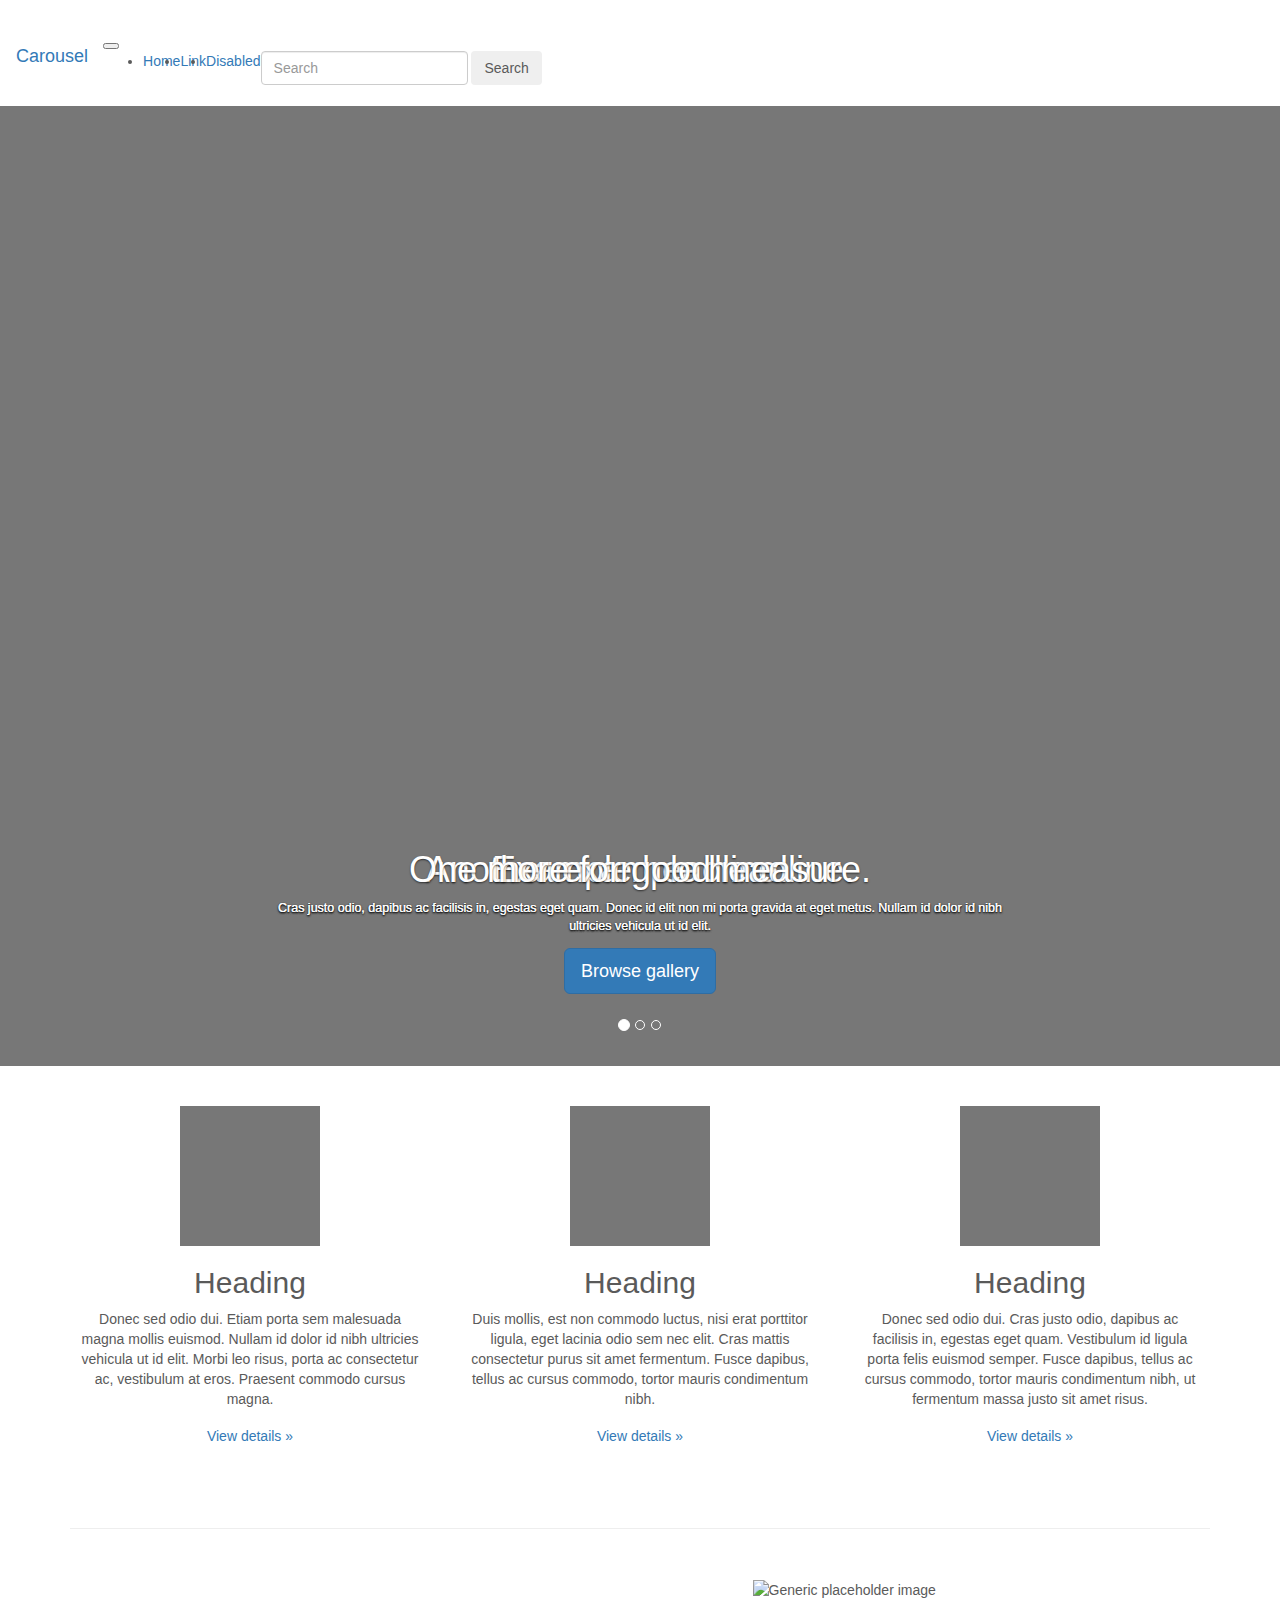
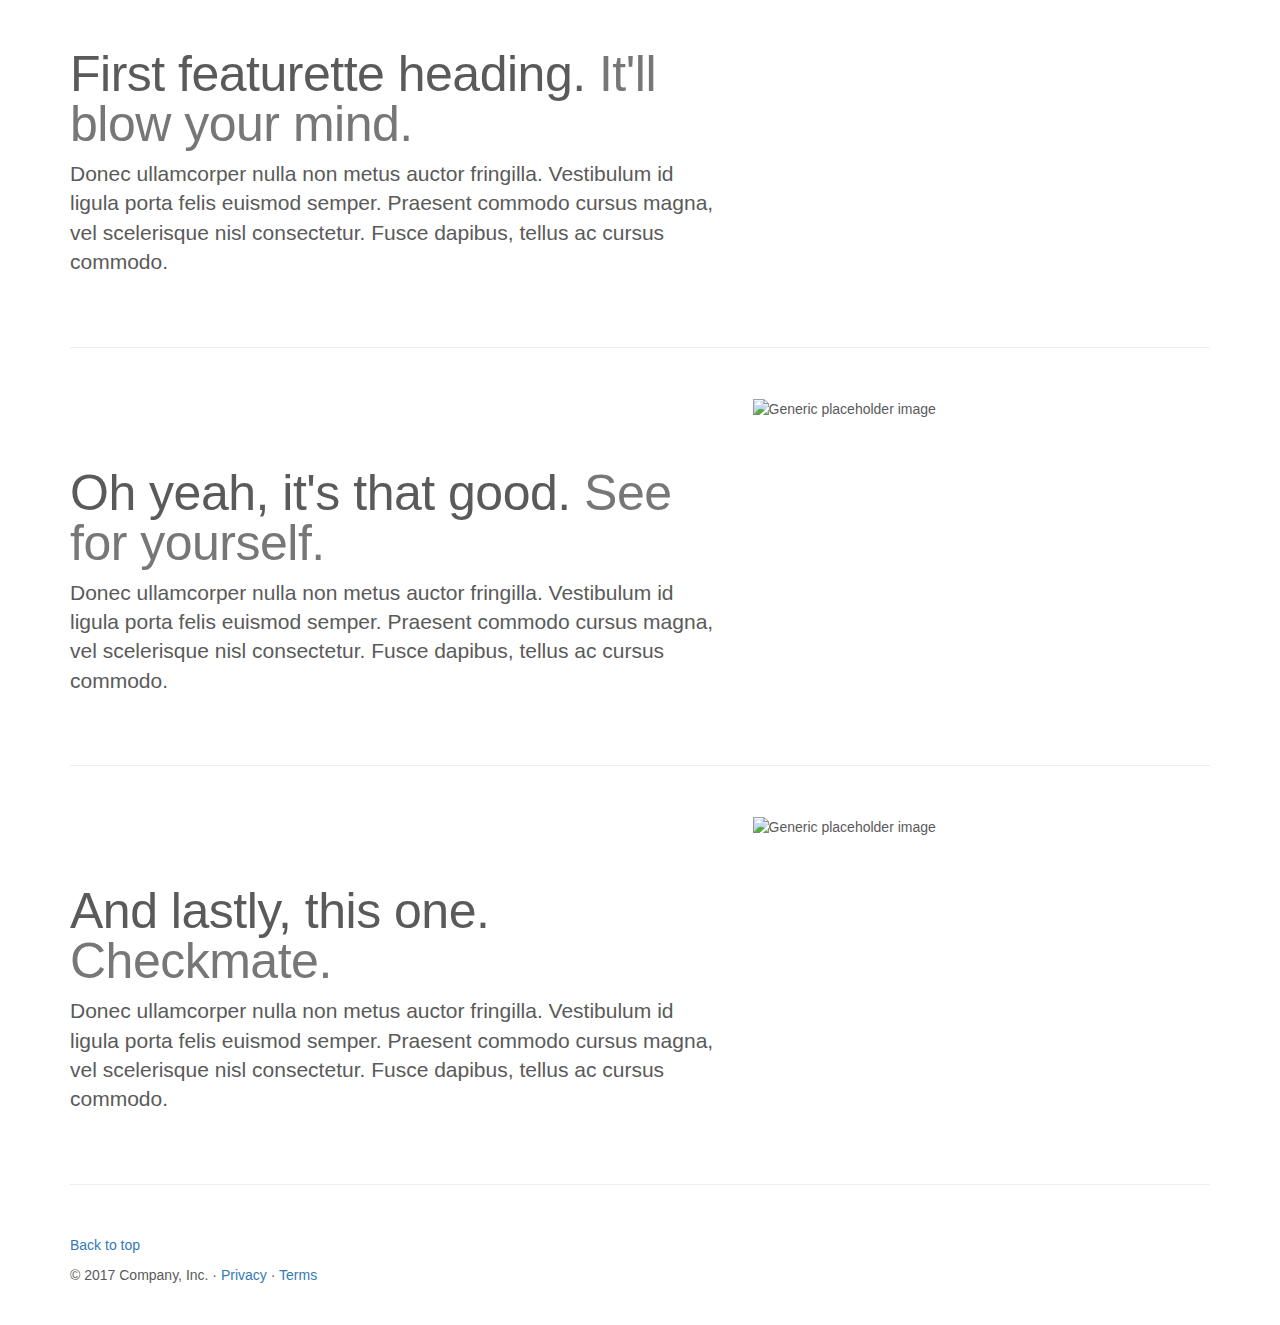
==== index.html @ 3c4ac31a "Prototipo Homepage Ruedala" ====
<!doctype html>
<html lang="en">
  <head>
    <meta charset="utf-8">
    <meta name="viewport" content="width=device-width, initial-scale=1, shrink-to-fit=no">
    <meta name="description" content="">
    <meta name="author" content="">
    <link rel="icon" href="../../../../favicon.ico">

    <meta charset="utf-8">
    <meta name="viewport" content="width=device-width, initial-scale=1">
    <link rel="stylesheet" href="servicios_landingPage.css">
    <link rel="stylesheet" href="https://maxcdn.bootstrapcdn.com/bootstrap/3.3.7/css/bootstrap.min.css">
    <script src="https://ajax.googleapis.com/ajax/libs/jquery/3.2.1/jquery.min.js"></script>
    <script src="https://maxcdn.bootstrapcdn.com/bootstrap/3.3.7/js/bootstrap.min.js"></script>

    <title>Carousel Template for Bootstrap</title>

    <!-- Bootstrap core CSS -->
    <link href="bootstrap.min.css" rel="stylesheet">

    <!-- Custom styles for this template -->
    <link href="carousel.css" rel="stylesheet">
  </head>
  <body>

    <header>
      <nav class="navbar navbar-expand-md navbar-dark fixed-top bg-dark">
        <a class="navbar-brand" href="#">Carousel</a>
        <button class="navbar-toggler" type="button" data-toggle="collapse" data-target="#navbarCollapse" aria-controls="navbarCollapse" aria-expanded="false" aria-label="Toggle navigation">
          <span class="navbar-toggler-icon"></span>
        </button>
        <div class="collapse navbar-collapse" id="navbarCollapse">
          <ul class="navbar-nav mr-auto">
            <li class="nav-item active">
              <a class="nav-link" href="#">Home <span class="sr-only">(current)</span></a>
            </li>
            <li class="nav-item">
              <a class="nav-link" href="#">Link</a>
            </li>
            <li class="nav-item">
              <a class="nav-link disabled" href="#">Disabled</a>
            </li>
          </ul>
          <form class="form-inline mt-2 mt-md-0">
            <input class="form-control mr-sm-2" type="text" placeholder="Search" aria-label="Search">
            <button class="btn btn-outline-success my-2 my-sm-0" type="submit">Search</button>
          </form>
        </div>
      </nav>
    </header>

    <main role="main">

      <div id="myCarousel" class="carousel slide" data-ride="carousel">
        <ol class="carousel-indicators">
          <li data-target="#myCarousel" data-slide-to="0" class="active"></li>
          <li data-target="#myCarousel" data-slide-to="1"></li>
          <li data-target="#myCarousel" data-slide-to="2"></li>
        </ol>
        <div class="carousel-inner">
          <div class="carousel-item active">
            <img class="first-slide" src="[data-uri]" alt="First slide">
            <div class="container">
              <div class="carousel-caption text-left">
                <h1>Example headline.</h1>
                <p>Cras justo odio, dapibus ac facilisis in, egestas eget quam. Donec id elit non mi porta gravida at eget metus. Nullam id dolor id nibh ultricies vehicula ut id elit.</p>
                <p><a class="btn btn-lg btn-primary" href="#" role="button">Sign up today</a></p>
              </div>
            </div>
          </div>
          <div class="carousel-item">
            <img class="second-slide" src="[data-uri]" alt="Second slide">
            <div class="container">
              <div class="carousel-caption">
                <h1>Another example headline.</h1>
                <p>Cras justo odio, dapibus ac facilisis in, egestas eget quam. Donec id elit non mi porta gravida at eget metus. Nullam id dolor id nibh ultricies vehicula ut id elit.</p>
                <p><a class="btn btn-lg btn-primary" href="#" role="button">Learn more</a></p>
              </div>
            </div>
          </div>
          <div class="carousel-item">
            <img class="third-slide" src="[data-uri]" alt="Third slide">
            <div class="container">
              <div class="carousel-caption text-right">
                <h1>One more for good measure.</h1>
                <p>Cras justo odio, dapibus ac facilisis in, egestas eget quam. Donec id elit non mi porta gravida at eget metus. Nullam id dolor id nibh ultricies vehicula ut id elit.</p>
                <p><a class="btn btn-lg btn-primary" href="#" role="button">Browse gallery</a></p>
              </div>
            </div>
          </div>
        </div>
        <a class="carousel-control-prev" href="#myCarousel" role="button" data-slide="prev">
          <span class="carousel-control-prev-icon" aria-hidden="true"></span>
          <span class="sr-only">Previous</span>
        </a>
        <a class="carousel-control-next" href="#myCarousel" role="button" data-slide="next">
          <span class="carousel-control-next-icon" aria-hidden="true"></span>
          <span class="sr-only">Next</span>
        </a>
      </div>


      <!-- Marketing messaging and featurettes
      ================================================== -->
      <!-- Wrap the rest of the page in another container to center all the content. -->

      <div class="container marketing">

        <!-- Three columns of text below the carousel -->
        <div class="row">
          <div class="col-lg-4">
            <img class="rounded-circle" src="[data-uri]" alt="Generic placeholder image" width="140" height="140">
            <h2>Heading</h2>
            <p>Donec sed odio dui. Etiam porta sem malesuada magna mollis euismod. Nullam id dolor id nibh ultricies vehicula ut id elit. Morbi leo risus, porta ac consectetur ac, vestibulum at eros. Praesent commodo cursus magna.</p>
            <p><a class="btn btn-secondary" href="#" role="button">View details &raquo;</a></p>
          </div><!-- /.col-lg-4 -->
          <div class="col-lg-4">
            <img class="rounded-circle" src="[data-uri]" alt="Generic placeholder image" width="140" height="140">
            <h2>Heading</h2>
            <p>Duis mollis, est non commodo luctus, nisi erat porttitor ligula, eget lacinia odio sem nec elit. Cras mattis consectetur purus sit amet fermentum. Fusce dapibus, tellus ac cursus commodo, tortor mauris condimentum nibh.</p>
            <p><a class="btn btn-secondary" href="#" role="button">View details &raquo;</a></p>
          </div><!-- /.col-lg-4 -->
          <div class="col-lg-4">
            <img class="rounded-circle" src="[data-uri]" alt="Generic placeholder image" width="140" height="140">
            <h2>Heading</h2>
            <p>Donec sed odio dui. Cras justo odio, dapibus ac facilisis in, egestas eget quam. Vestibulum id ligula porta felis euismod semper. Fusce dapibus, tellus ac cursus commodo, tortor mauris condimentum nibh, ut fermentum massa justo sit amet risus.</p>
            <p><a class="btn btn-secondary" href="#" role="button">View details &raquo;</a></p>
          </div><!-- /.col-lg-4 -->
        </div><!-- /.row -->


        <!-- START THE FEATURETTES -->

        <hr class="featurette-divider">

        <div class="row featurette">
          <div class="col-md-7">
            <h2 class="featurette-heading">First featurette heading. <span class="text-muted">It'll blow your mind.</span></h2>
            <p class="lead">Donec ullamcorper nulla non metus auctor fringilla. Vestibulum id ligula porta felis euismod semper. Praesent commodo cursus magna, vel scelerisque nisl consectetur. Fusce dapibus, tellus ac cursus commodo.</p>
          </div>
          <div class="col-md-5">
            <img class="featurette-image img-fluid mx-auto" data-src="holder.js/500x500/auto" alt="Generic placeholder image">
          </div>
        </div>

        <hr class="featurette-divider">

        <div class="row featurette">
          <div class="col-md-7 order-md-2">
            <h2 class="featurette-heading">Oh yeah, it's that good. <span class="text-muted">See for yourself.</span></h2>
            <p class="lead">Donec ullamcorper nulla non metus auctor fringilla. Vestibulum id ligula porta felis euismod semper. Praesent commodo cursus magna, vel scelerisque nisl consectetur. Fusce dapibus, tellus ac cursus commodo.</p>
          </div>
          <div class="col-md-5 order-md-1">
            <img class="featurette-image img-fluid mx-auto" data-src="holder.js/500x500/auto" alt="Generic placeholder image">
          </div>
        </div>

        <hr class="featurette-divider">

        <div class="row featurette">
          <div class="col-md-7">
            <h2 class="featurette-heading">And lastly, this one. <span class="text-muted">Checkmate.</span></h2>
            <p class="lead">Donec ullamcorper nulla non metus auctor fringilla. Vestibulum id ligula porta felis euismod semper. Praesent commodo cursus magna, vel scelerisque nisl consectetur. Fusce dapibus, tellus ac cursus commodo.</p>
          </div>
          <div class="col-md-5">
            <img class="featurette-image img-fluid mx-auto" data-src="holder.js/500x500/auto" alt="Generic placeholder image">
          </div>
        </div>

        <hr class="featurette-divider">

        <!-- /END THE FEATURETTES -->

      </div><!-- /.container -->


      <!-- FOOTER -->
      <footer class="container">
        <p class="float-right"><a href="#">Back to top</a></p>
        <p>&copy; 2017 Company, Inc. &middot; <a href="#">Privacy</a> &middot; <a href="#">Terms</a></p>
      </footer>

    </main>


    <!-- Bootstrap core JavaScript
    ================================================== -->
    <!-- Placed at the end of the document so the pages load faster -->
    <script src="https://code.jquery.com/jquery-3.2.1.slim.min.js" integrity="sha384-KJ3o2DKtIkvYIK3UENzmM7KCkRr/rE9/Qpg6aAZGJwFDMVNA/GpGFF93hXpG5KkN" crossorigin="anonymous"></script>
    <script>window.jQuery || document.write('<script src="../../../../assets/js/vendor/jquery.min.js"><\/script>')</script>
    <script src="../../../../assets/js/vendor/popper.min.js"></script>
    <script src="../../../../dist/js/bootstrap.min.js"></script>
    <!-- Just to make our placeholder images work. Don't actually copy the next line! -->
    <script src="../../../../assets/js/vendor/holder.min.js"></script>
  </body>
</html>
---- servicios_landingPage.css ----
#hola {
	width: 100%;
}

.item {
	width: 100%;
	height: 550px;
    top: 0 !important;
    left: 0 !important;
    right: 0 !important;
}

.imagenes {
	width: 100%;
}

.marketing .col-lg-4 {
  margin-bottom: 1.5rem;
  text-align: center;
}

.marketing h2 {
  font-weight: 400;
}

.marketing .col-lg-4 p {
  margin-right: .75rem;
  margin-left: .75rem;
}

.image{
  color: blue;
}

.carouselControl1{
  margin-left: 0px !important;
  margin-right: 0px !important;
  padding-right: 0px !important;
  padding-left: 0px !important;
  width: 100% !important;
}

.circulosControl{
  margin-top: 150px;
  margin-bottom: 150px;
}

.circle {
  width: 300px;
  height: 300px;
  border-radius: 50%;
  color: #fff;
  text-align: center;
  background: #000
}

.parrafoCirculo{
    padding-left: 15px;
    padding-right: 15px;
    padding-top: 10px;
    font-size: 15px;
    line-height: 20px;
}

.tituloCirculo{
    font-size: 18px;
    padding-top: 60px;
}
---- carousel.css ----
/* GLOBAL STYLES
-------------------------------------------------- */
/* Padding below the footer and lighter body text */

body {
  padding-top: 3rem;
  padding-bottom: 3rem;
  color: #5a5a5a;
}


/* CUSTOMIZE THE CAROUSEL
-------------------------------------------------- */

/* Carousel base class */
.carousel {
  margin-bottom: 4rem;
}
/* Since positioning the image, we need to help out the caption */
.carousel-caption {
  bottom: 3rem;
  z-index: 10;
}

/* Declare heights because of positioning of img element */
.carousel-item {
  height: 32rem;
  background-color: #777;
}
.carousel-item > img {
  position: absolute;
  top: 0;
  left: 0;
  min-width: 100%;
  height: 32rem;
}


/* MARKETING CONTENT
-------------------------------------------------- */

/* Center align the text within the three columns below the carousel */
.marketing .col-lg-4 {
  margin-bottom: 1.5rem;
  text-align: center;
}
.marketing h2 {
  font-weight: 400;
}
.marketing .col-lg-4 p {
  margin-right: .75rem;
  margin-left: .75rem;
}


/* Featurettes
------------------------- */

.featurette-divider {
  margin: 5rem 0; /* Space out the Bootstrap <hr> more */
}

/* Thin out the marketing headings */
.featurette-heading {
  font-weight: 300;
  line-height: 1;
  letter-spacing: -.05rem;
}


/* RESPONSIVE CSS
-------------------------------------------------- */

@media (min-width: 40em) {
  /* Bump up size of carousel content */
  .carousel-caption p {
    margin-bottom: 1.25rem;
    font-size: 1.25rem;
    line-height: 1.4;
  }

  .featurette-heading {
    font-size: 50px;
  }
}

@media (min-width: 62em) {
  .featurette-heading {
    margin-top: 7rem;
  }
}
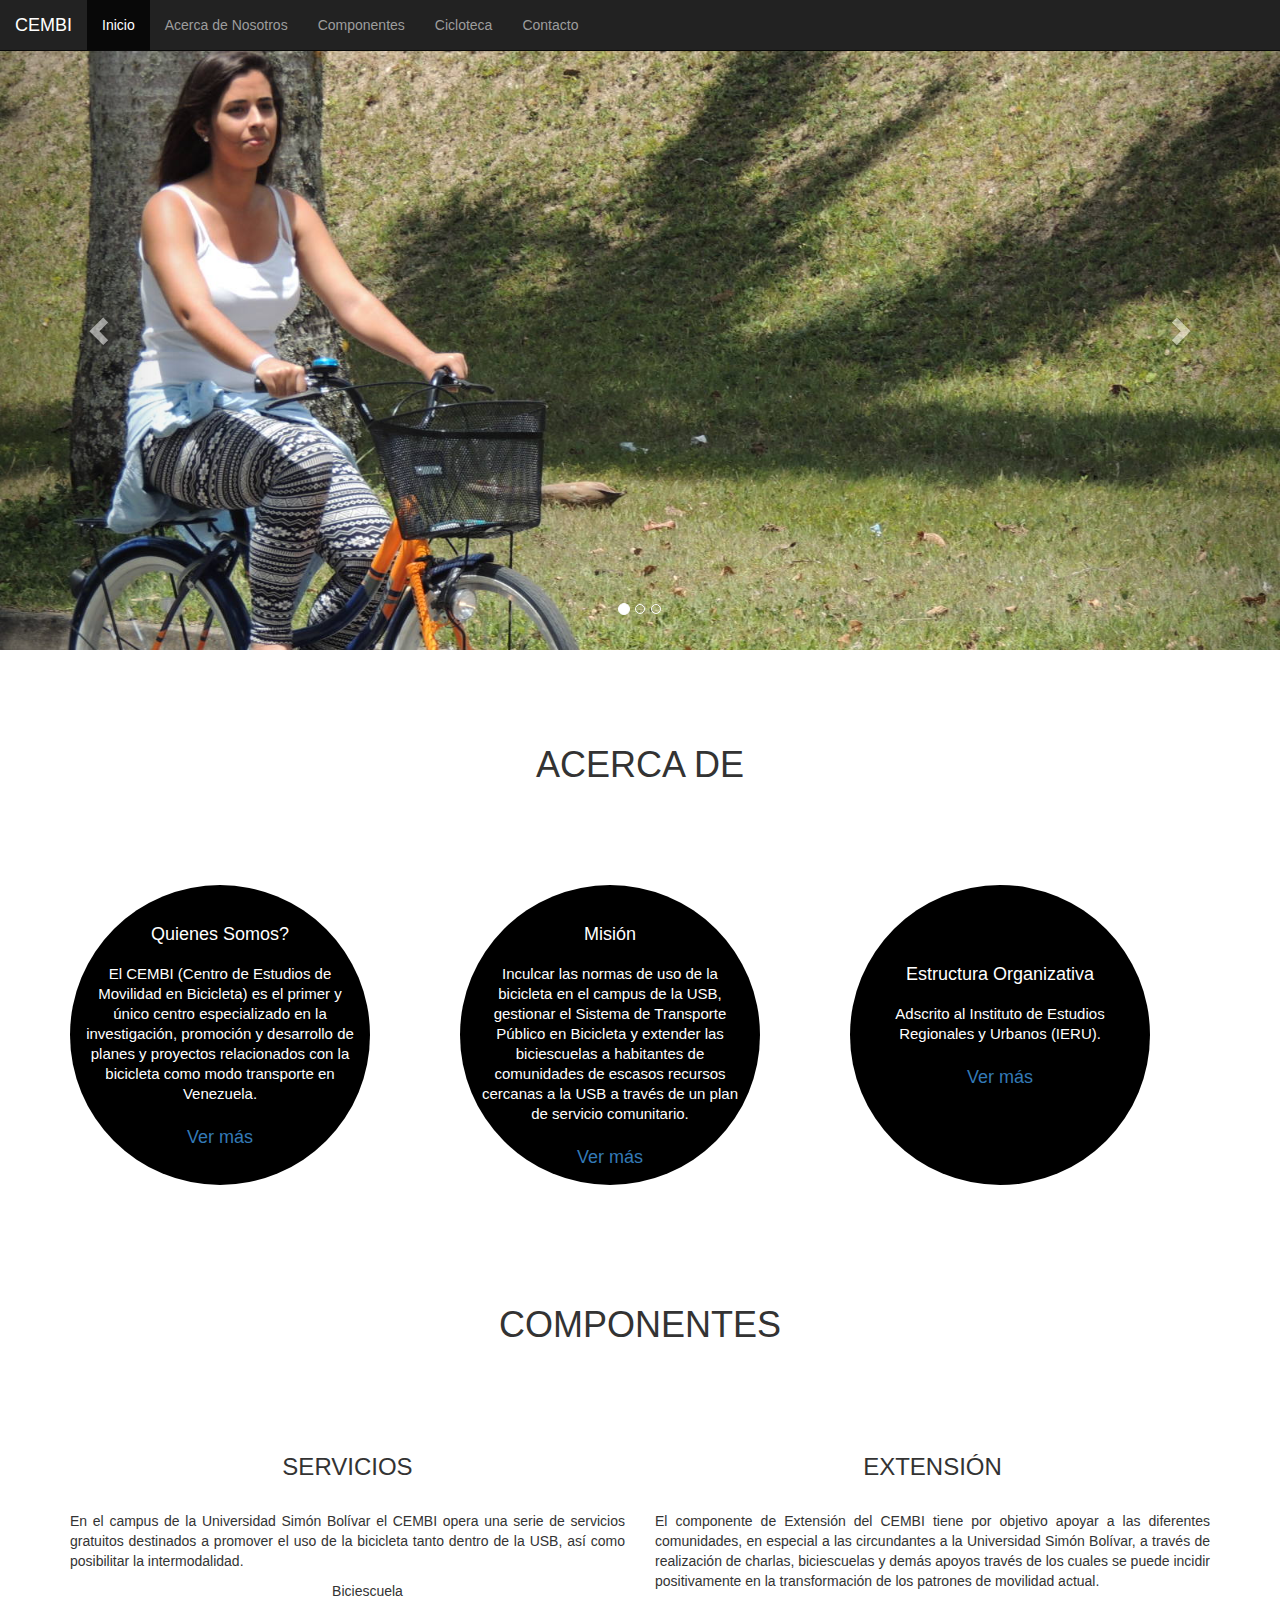
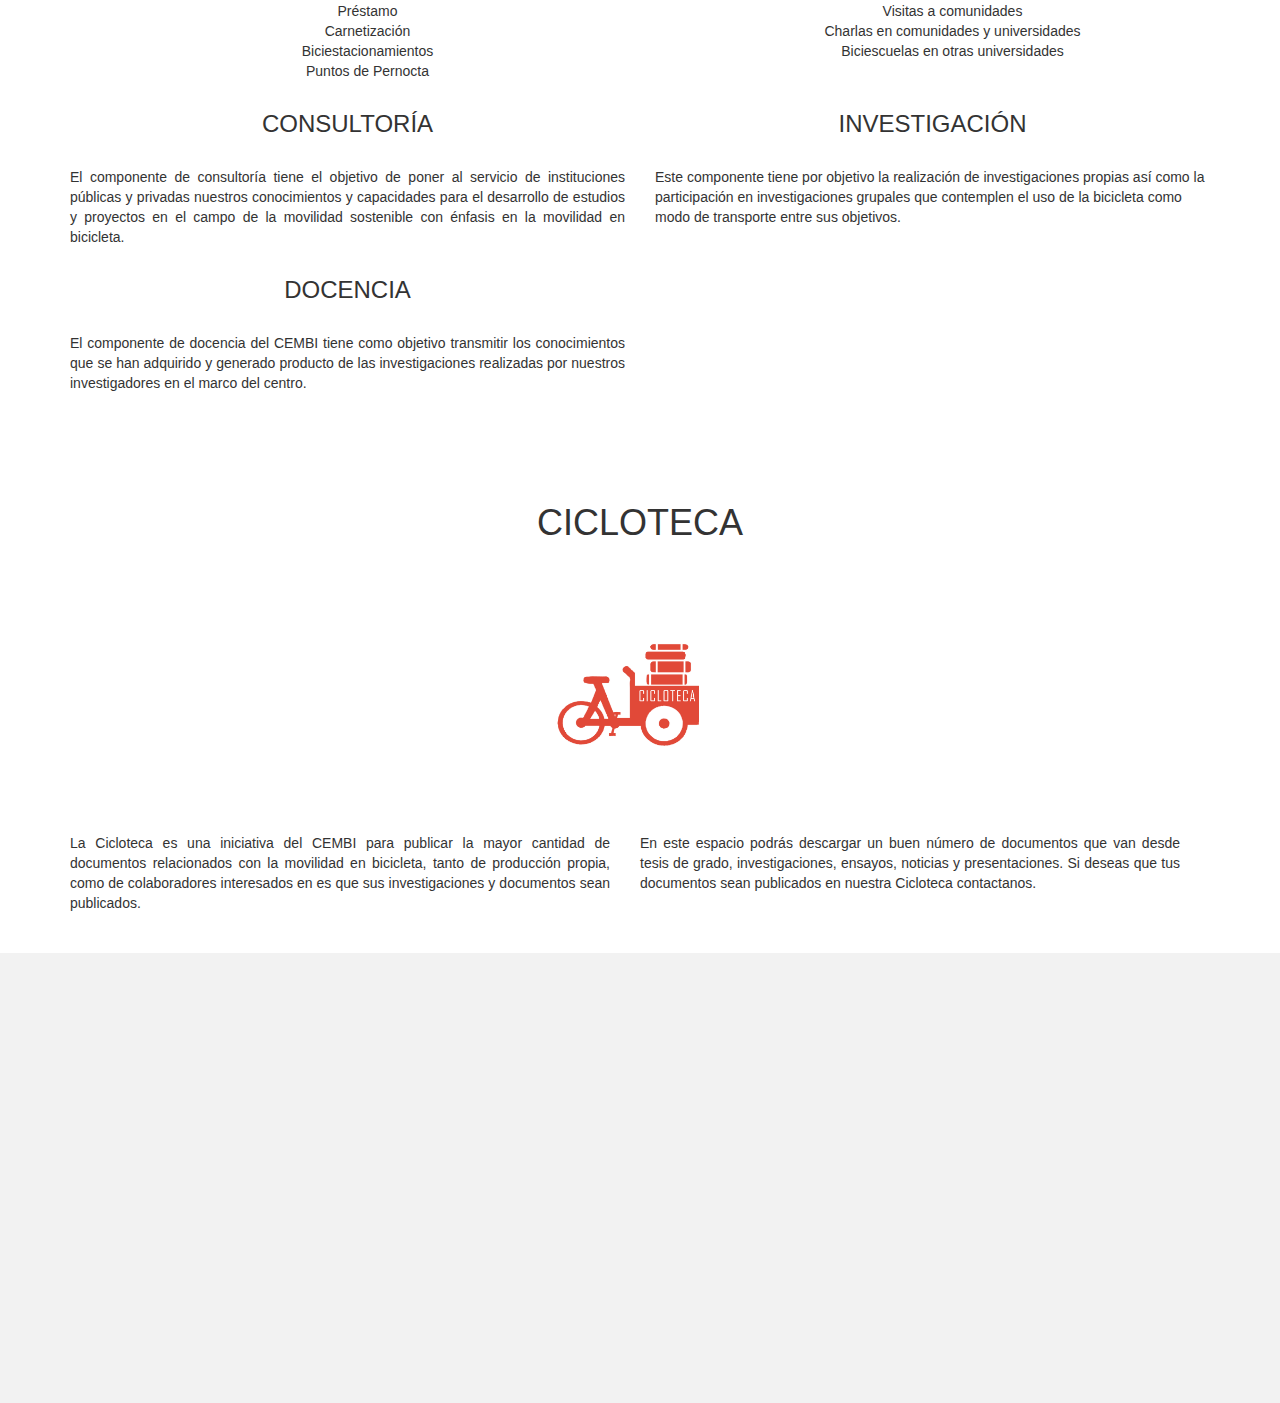
==== commit 9744c54a: "Rename homepage.html to index.html" ====
--- a/index.html
+++ b/index.html
@@ -1,197 +1,216 @@
-<!doctype html>
-<html lang="en">
-  <head>
-    <meta charset="utf-8">
-    <meta name="viewport" content="width=device-width, initial-scale=1, shrink-to-fit=no">
-    <meta name="description" content="">
-    <meta name="author" content="">
-    <link rel="icon" href="../../../../favicon.ico">
-
-    <meta charset="utf-8">
-    <meta name="viewport" content="width=device-width, initial-scale=1">
-    <link rel="stylesheet" href="servicios_landingPage.css">
-    <link rel="stylesheet" href="https://maxcdn.bootstrapcdn.com/bootstrap/3.3.7/css/bootstrap.min.css">
-    <script src="https://ajax.googleapis.com/ajax/libs/jquery/3.2.1/jquery.min.js"></script>
-    <script src="https://maxcdn.bootstrapcdn.com/bootstrap/3.3.7/js/bootstrap.min.js"></script>
-
-    <title>Carousel Template for Bootstrap</title>
-
-    <!-- Bootstrap core CSS -->
-    <link href="bootstrap.min.css" rel="stylesheet">
-
-    <!-- Custom styles for this template -->
-    <link href="carousel.css" rel="stylesheet">
-  </head>
-  <body>
-
-    <header>
-      <nav class="navbar navbar-expand-md navbar-dark fixed-top bg-dark">
-        <a class="navbar-brand" href="#">Carousel</a>
-        <button class="navbar-toggler" type="button" data-toggle="collapse" data-target="#navbarCollapse" aria-controls="navbarCollapse" aria-expanded="false" aria-label="Toggle navigation">
-          <span class="navbar-toggler-icon"></span>
-        </button>
-        <div class="collapse navbar-collapse" id="navbarCollapse">
-          <ul class="navbar-nav mr-auto">
-            <li class="nav-item active">
-              <a class="nav-link" href="#">Home <span class="sr-only">(current)</span></a>
-            </li>
-            <li class="nav-item">
-              <a class="nav-link" href="#">Link</a>
-            </li>
-            <li class="nav-item">
-              <a class="nav-link disabled" href="#">Disabled</a>
-            </li>
-          </ul>
-          <form class="form-inline mt-2 mt-md-0">
-            <input class="form-control mr-sm-2" type="text" placeholder="Search" aria-label="Search">
-            <button class="btn btn-outline-success my-2 my-sm-0" type="submit">Search</button>
-          </form>
-        </div>
-      </nav>
-    </header>
-
-    <main role="main">
-
-      <div id="myCarousel" class="carousel slide" data-ride="carousel">
-        <ol class="carousel-indicators">
-          <li data-target="#myCarousel" data-slide-to="0" class="active"></li>
-          <li data-target="#myCarousel" data-slide-to="1"></li>
-          <li data-target="#myCarousel" data-slide-to="2"></li>
-        </ol>
-        <div class="carousel-inner">
-          <div class="carousel-item active">
-            <img class="first-slide" src="[data-uri]" alt="First slide">
-            <div class="container">
-              <div class="carousel-caption text-left">
-                <h1>Example headline.</h1>
-                <p>Cras justo odio, dapibus ac facilisis in, egestas eget quam. Donec id elit non mi porta gravida at eget metus. Nullam id dolor id nibh ultricies vehicula ut id elit.</p>
-                <p><a class="btn btn-lg btn-primary" href="#" role="button">Sign up today</a></p>
-              </div>
+<!DOCTYPE html>
+<html lang="es">
+<head>
+  <title>CEMBI WEB</title>
+  <meta charset="utf-8">
+  <meta name="viewport" content="width=device-width, initial-scale=1">
+  <link rel="stylesheet" href="landingPage.css">
+  <link rel="stylesheet" href="https://maxcdn.bootstrapcdn.com/bootstrap/3.3.7/css/bootstrap.min.css">
+  <script src="https://ajax.googleapis.com/ajax/libs/jquery/3.2.1/jquery.min.js"></script>
+  <script src="https://maxcdn.bootstrapcdn.com/bootstrap/3.3.7/js/bootstrap.min.js"></script>
+  <script src="https://maps.googleapis.com/maps/api/js?key=YOUR_KEY&callback=myMap"></script>
+  <style>
+    /* Remove the navbar's default margin-bottom and rounded borders */
+    .navbar {
+      margin-bottom: 0;
+      border-radius: 0;
+    }
+
+    /* Add a gray background color and some padding to the footer */
+    footer {
+      background-color: #f2f2f2;
+      padding: 25px;
+    }
+  </style>
+</head>
+<body>
+
+<nav class="navbar navbar-inverse navbar-fixed-top">
+  <div class="container-fluid">
+    <div class="navbar-header">
+      <a class="navbar-brand" href="#">CEMBI</a>
+    </div>
+    <ul class="nav navbar-nav">
+      <li class="active"><a href="#">Inicio</a></li>
+      <li><a href="#seccionAcerca">Acerca de Nosotros</a></li>
+      <li><a href="#seccionComponentes">Componentes</a></li>
+      <li><a href="#seccionCicloteca">Cicloteca</a></li>
+      <li><a href="#seccionContacto">Contacto</a></li>
+    </ul>
+  </div>
+</nav>
+
+<!-- Inicio -->
+<div class="container carouselControl1">
+  <div id="myCarousel carouselControl2" class="carousel slide" data-ride="carousel">
+    <!-- Indicators -->
+    <ol class="carousel-indicators">
+      <li data-target="#myCarousel" data-slide-to="0" class="active"></li>
+      <li data-target="#myCarousel" data-slide-to="1"></li>
+      <li data-target="#myCarousel" data-slide-to="2"></li>
+    </ol>
+
+    <!-- Wrapper for slides -->
+    <div class="carousel-inner">
+      <div class="item active">
+        <img src="imagenes/inicio_imagen1.jpg" class="imagenes">
+      </div>
+
+      <div class="item">
+        <img src="imagenes/inicio_imagen2.jpg" class="imagenes">
+      </div>
+
+      <div class="item">
+        <img src="imagenes/inicio_imagen3.jpg" class="imagenes">
+      </div>
+    </div>
+
+    <!-- Left and right controls -->
+    <a class="left carousel-control" href="#myCarousel" data-slide="prev">
+      <span class="glyphicon glyphicon-chevron-left"></span>
+      <span class="sr-only">Previous</span>
+    </a>
+    <a class="right carousel-control" href="#myCarousel" data-slide="next">
+      <span class="glyphicon glyphicon-chevron-right"></span>
+      <span class="sr-only">Next</span>
+    </a>
+  </div>
+</div>
+<!-- Fin Inicio -->
+
+<!-- Acerca de -->
+<div id="seccionAcerca" class="container circulosControl">
+  <div class="row">
+    <h1 class="tituloCicloteca">ACERCA DE</h1>
+  </div>
+        <div class="row">
+          <div class="col-lg-4">
+            <div class="circle">
+              <h5 class="tituloCirculo1">Quienes Somos?</h5>
+              <p class="parrafoCirculo">El CEMBI (Centro de Estudios de Movilidad en Bicicleta) es el primer y único centro especializado en la investigación, promoción y desarrollo de planes y proyectos relacionados con la bicicleta como modo transporte en Venezuela.</p>
+              <p><a class="btn btn-lg" href="#" role="button">Ver más</a></p>
             </div>
           </div>
-          <div class="carousel-item">
-            <img class="second-slide" src="[data-uri]" alt="Second slide">
-            <div class="container">
-              <div class="carousel-caption">
-                <h1>Another example headline.</h1>
-                <p>Cras justo odio, dapibus ac facilisis in, egestas eget quam. Donec id elit non mi porta gravida at eget metus. Nullam id dolor id nibh ultricies vehicula ut id elit.</p>
-                <p><a class="btn btn-lg btn-primary" href="#" role="button">Learn more</a></p>
-              </div>
+
+          <div class="col-lg-4">
+            <div class="circle">
+              <h5 class="tituloCirculo2">Misión</h5>
+              <p class="parrafoCirculo"> Inculcar las normas de uso de la bicicleta en el campus de la USB, gestionar el Sistema de Transporte Público en Bicicleta y extender las biciescuelas a habitantes de comunidades de escasos recursos cercanas a la USB a través de un plan de servicio comunitario.</p>
+              <p><a class="btn btn-lg" href="#" role="button">Ver más</a></p>
             </div>
           </div>
-          <div class="carousel-item">
-            <img class="third-slide" src="[data-uri]" alt="Third slide">
-            <div class="container">
-              <div class="carousel-caption text-right">
-                <h1>One more for good measure.</h1>
-                <p>Cras justo odio, dapibus ac facilisis in, egestas eget quam. Donec id elit non mi porta gravida at eget metus. Nullam id dolor id nibh ultricies vehicula ut id elit.</p>
-                <p><a class="btn btn-lg btn-primary" href="#" role="button">Browse gallery</a></p>
-              </div>
+
+
+          <div class="col-lg-4">
+            <div class="circle">
+              <h5 class="tituloCirculo3">Estructura Organizativa</h5>
+              <p class="parrafoCirculo">Adscrito al Instituto de Estudios Regionales y Urbanos (IERU).</p>
+              <p><a class="btn btn-lg" href="#" role="button">Ver más</a></p>
             </div>
           </div>
         </div>
-        <a class="carousel-control-prev" href="#myCarousel" role="button" data-slide="prev">
-          <span class="carousel-control-prev-icon" aria-hidden="true"></span>
-          <span class="sr-only">Previous</span>
-        </a>
-        <a class="carousel-control-next" href="#myCarousel" role="button" data-slide="next">
-          <span class="carousel-control-next-icon" aria-hidden="true"></span>
-          <span class="sr-only">Next</span>
-        </a>
-      </div>
-
-
-      <!-- Marketing messaging and featurettes
-      ================================================== -->
-      <!-- Wrap the rest of the page in another container to center all the content. -->
-
-      <div class="container marketing">
-
-        <!-- Three columns of text below the carousel -->
-        <div class="row">
-          <div class="col-lg-4">
-            <img class="rounded-circle" src="[data-uri]" alt="Generic placeholder image" width="140" height="140">
-            <h2>Heading</h2>
-            <p>Donec sed odio dui. Etiam porta sem malesuada magna mollis euismod. Nullam id dolor id nibh ultricies vehicula ut id elit. Morbi leo risus, porta ac consectetur ac, vestibulum at eros. Praesent commodo cursus magna.</p>
-            <p><a class="btn btn-secondary" href="#" role="button">View details &raquo;</a></p>
-          </div><!-- /.col-lg-4 -->
-          <div class="col-lg-4">
-            <img class="rounded-circle" src="[data-uri]" alt="Generic placeholder image" width="140" height="140">
-            <h2>Heading</h2>
-            <p>Duis mollis, est non commodo luctus, nisi erat porttitor ligula, eget lacinia odio sem nec elit. Cras mattis consectetur purus sit amet fermentum. Fusce dapibus, tellus ac cursus commodo, tortor mauris condimentum nibh.</p>
-            <p><a class="btn btn-secondary" href="#" role="button">View details &raquo;</a></p>
-          </div><!-- /.col-lg-4 -->
-          <div class="col-lg-4">
-            <img class="rounded-circle" src="[data-uri]" alt="Generic placeholder image" width="140" height="140">
-            <h2>Heading</h2>
-            <p>Donec sed odio dui. Cras justo odio, dapibus ac facilisis in, egestas eget quam. Vestibulum id ligula porta felis euismod semper. Fusce dapibus, tellus ac cursus commodo, tortor mauris condimentum nibh, ut fermentum massa justo sit amet risus.</p>
-            <p><a class="btn btn-secondary" href="#" role="button">View details &raquo;</a></p>
-          </div><!-- /.col-lg-4 -->
-        </div><!-- /.row -->
-
-
-        <!-- START THE FEATURETTES -->
-
-        <hr class="featurette-divider">
-
-        <div class="row featurette">
-          <div class="col-md-7">
-            <h2 class="featurette-heading">First featurette heading. <span class="text-muted">It'll blow your mind.</span></h2>
-            <p class="lead">Donec ullamcorper nulla non metus auctor fringilla. Vestibulum id ligula porta felis euismod semper. Praesent commodo cursus magna, vel scelerisque nisl consectetur. Fusce dapibus, tellus ac cursus commodo.</p>
-          </div>
-          <div class="col-md-5">
-            <img class="featurette-image img-fluid mx-auto" data-src="holder.js/500x500/auto" alt="Generic placeholder image">
-          </div>
-        </div>
-
-        <hr class="featurette-divider">
-
-        <div class="row featurette">
-          <div class="col-md-7 order-md-2">
-            <h2 class="featurette-heading">Oh yeah, it's that good. <span class="text-muted">See for yourself.</span></h2>
-            <p class="lead">Donec ullamcorper nulla non metus auctor fringilla. Vestibulum id ligula porta felis euismod semper. Praesent commodo cursus magna, vel scelerisque nisl consectetur. Fusce dapibus, tellus ac cursus commodo.</p>
-          </div>
-          <div class="col-md-5 order-md-1">
-            <img class="featurette-image img-fluid mx-auto" data-src="holder.js/500x500/auto" alt="Generic placeholder image">
-          </div>
-        </div>
-
-        <hr class="featurette-divider">
-
-        <div class="row featurette">
-          <div class="col-md-7">
-            <h2 class="featurette-heading">And lastly, this one. <span class="text-muted">Checkmate.</span></h2>
-            <p class="lead">Donec ullamcorper nulla non metus auctor fringilla. Vestibulum id ligula porta felis euismod semper. Praesent commodo cursus magna, vel scelerisque nisl consectetur. Fusce dapibus, tellus ac cursus commodo.</p>
-          </div>
-          <div class="col-md-5">
-            <img class="featurette-image img-fluid mx-auto" data-src="holder.js/500x500/auto" alt="Generic placeholder image">
-          </div>
-        </div>
-
-        <hr class="featurette-divider">
-
-        <!-- /END THE FEATURETTES -->
-
-      </div><!-- /.container -->
-
-
-      <!-- FOOTER -->
-      <footer class="container">
-        <p class="float-right"><a href="#">Back to top</a></p>
-        <p>&copy; 2017 Company, Inc. &middot; <a href="#">Privacy</a> &middot; <a href="#">Terms</a></p>
-      </footer>
-
-    </main>
-
-
-    <!-- Bootstrap core JavaScript
-    ================================================== -->
-    <!-- Placed at the end of the document so the pages load faster -->
-    <script src="https://code.jquery.com/jquery-3.2.1.slim.min.js" integrity="sha384-KJ3o2DKtIkvYIK3UENzmM7KCkRr/rE9/Qpg6aAZGJwFDMVNA/GpGFF93hXpG5KkN" crossorigin="anonymous"></script>
-    <script>window.jQuery || document.write('<script src="../../../../assets/js/vendor/jquery.min.js"><\/script>')</script>
-    <script src="../../../../assets/js/vendor/popper.min.js"></script>
-    <script src="../../../../dist/js/bootstrap.min.js"></script>
-    <!-- Just to make our placeholder images work. Don't actually copy the next line! -->
-    <script src="../../../../assets/js/vendor/holder.min.js"></script>
-  </body>
+</div>
+<!-- Fin Acerca de -->
+
+<!-- Componentes -->
+<div class="container componentes">
+  <div class="row">
+    <!-- TODO: Decidir si hacer todos los titulos iguales (Se deberia renombrar la clase a 'titulo') -->
+    <h1 class="tituloCicloteca">COMPONENTES</h1>
+  </div>
+  <!-- Primeros 2 componentes -->
+  <div class="row">
+    <div class="col-lg-6">
+      <h3 class="subtitulo">SERVICIOS</h3>
+      <p class="texto">En el campus de la Universidad Simón Bolívar el CEMBI opera una serie de servicios gratuitos destinados a promover el uso de la bicicleta tanto dentro de la USB, así como posibilitar la intermodalidad.</p>
+      <ul>
+        <li>Biciescuela</li>
+        <li>Préstamo</li>
+        <li>Carnetización</li>
+        <li>Biciestacionamientos</li>
+        <li>Puntos de Pernocta</li>
+      </ul>
+    </div>
+    <div class="col-lg-6">
+      <h3 class="subtitulo">EXTENSIÓN</h3>
+        <p class="texto">El componente de Extensión del CEMBI tiene por objetivo apoyar a las diferentes comunidades, en especial a las circundantes a la Universidad Simón Bolívar, a través de realización de charlas, biciescuelas y demás apoyos  través de los cuales se puede incidir positivamente en la transformación de los patrones de movilidad actual.</p>
+        <ul>
+          <li>Visitas a comunidades</li>
+          <li>Charlas en  comunidades y universidades</li>
+          <li>Biciescuelas en otras universidades</li>
+        </ul>
+    </div>
+  </div>
+  <!-- Segundos 2 componentes -->
+  <div class="row">
+    <div class="col-lg-6">
+      <h3 class="subtitulo">CONSULTORÍA</h3>
+      <p class="texto">El componente de consultoría tiene el objetivo de poner al servicio de instituciones públicas y privadas nuestros conocimientos y capacidades para el desarrollo de estudios y proyectos en el campo de la movilidad sostenible con énfasis en la movilidad en bicicleta.</p>
+    </div>
+    <div class="col-lg-6">
+      <h3 class="subtitulo">INVESTIGACIÓN</h3>
+      <p>Este componente tiene por objetivo la realización de investigaciones propias así como la participación en investigaciones grupales que contemplen el uso de la bicicleta como modo de transporte entre sus objetivos.</p>
+    </div>
+  </div>
+  <!-- Ultimo componente -->
+  <div class="row">
+    <div class="col-lg-6">
+      <h3 class="subtitulo">DOCENCIA</h3>
+      <p class="texto">El componente de docencia del CEMBI tiene como objetivo transmitir los conocimientos que se han adquirido y generado producto de las investigaciones realizadas por nuestros investigadores en el marco del centro.</p>
+    </div>
+    <div class="col-lg-6">
+    </div>
+  </div>
+</div>
+<!-- Fin Componentes -->
+
+<!-- Cicloteca -->
+<div class="container cicloteca">
+  <div class="row">
+    <h1 class="tituloCicloteca" style="margin-top: 100px;">CICLOTECA</h1>
+  </div>
+
+  <div class="row" style="width: 100%;">
+    <div class="col-sm-4"></div>
+    <div class="col-sm-4" style="text-align: center;">
+      <img src="imagenes/inicio_cicloteca.png" class="imagenes" style="width: 180px; height: 200px; padding-bottom: 80px;">
+    </div>
+    <div class="col-sm-4"></div>
+  </div>
+
+  <div class="row" style="width: 100%">
+    <div class="col-lg-6">
+      <p style="text-align: justify;">La Cicloteca es una iniciativa del CEMBI para publicar la mayor cantidad de documentos relacionados con la movilidad en bicicleta, tanto de producción propia, como de colaboradores interesados en es que sus investigaciones y documentos sean publicados.</p>
+  	</div>
+
+    <div class="col-lg-6">
+      <p style="text-align: justify;">En este espacio podrás descargar un buen número de documentos que van desde tesis de grado, investigaciones, ensayos, noticias y presentaciones. Si deseas que tus documentos sean publicados en nuestra Cicloteca contactanos.</p>
+    </div>
+
+  </div>
+</div>
+<!-- Fin Cicloteca -->
+
+<!-- Contacto -->
+<footer class="container-fluid text-center">
+  <div id="map" style="width:400px;height:400px;"></div>
+</footer>
+<!-- Fin Contacto -->
+
+</body>
+
+<script>
+window.onload = function() {
+  var mapCanvas = document.getElementById("map");
+  var mapOptions = {
+      center: new google.maps.LatLng(10.409705,-66.882146),
+      zoom: 100
+  };
+  var map = new google.maps.Map(mapCanvas, mapOptions);
+}
+</script>
+
+<script async defer
+src="https://maps.googleapis.com/maps/api/js?key=AIzaSyDuV5DEvHJNCUwP13Jl812N2ucuRL-Fwmw&callback=initMap">
+</script>
 </html>
--- a/landingPage.css
+++ b/landingPage.css
@@ -0,0 +1,109 @@
+.item {
+	width: 100%;
+	height: 650px;
+    top: 0 !important;
+    left: 0 !important;
+    right: 0 !important;
+}
+
+.imagenes {
+	width: 100%;
+}
+
+.marketing .col-lg-4 {
+  margin-bottom: 1.5rem;
+  text-align: center;
+}
+
+.marketing h2 {
+  font-weight: 400;
+}
+
+.marketing .col-lg-4 p {
+  margin-right: .75rem;
+  margin-left: .75rem;
+}
+
+.image{
+  color: blue;
+}
+
+.carouselControl1{
+  margin-left: 0px !important;
+  margin-right: 0px !important;
+  padding-right: 0px !important;
+  padding-left: 0px !important;
+  width: 100% !important;
+}
+
+.circulosControl{
+  margin-top: 75px;
+  margin-bottom: 100px;
+}
+
+.circle {
+  width: 300px;
+  height: 300px;
+  border-radius: 50%;
+  color: #fff;
+  text-align: center;
+  background: #000
+}
+
+.parrafoCirculo{
+    padding-left: 15px;
+    padding-right: 15px;
+    padding-top: 10px;
+    font-size: 15px;
+    line-height: 20px;
+}
+
+.tituloCirculo1{
+    font-size: 18px;
+    padding-top: 40px;
+}
+
+.tituloCirculo2{
+    font-size: 18px;
+    padding-top: 40px;
+}
+
+.tituloCirculo3{
+    font-size: 18px;
+    padding-top: 80px;
+}
+
+
+.cicloteca{
+  height: 550px;
+}
+
+.tituloCicloteca{
+  text-align: center;
+  padding-bottom: 80px;
+}
+
+.imagenCirculo{
+	border-radius: 50%;
+	width: 300px;
+	height: 300px;
+	margin-bottom: 30px;
+}
+
+.subtitulo {
+	text-align: center;
+	padding-bottom: 20px;
+}
+
+.texto {
+	text-align: justify;
+}
+
+.imagen img {
+	width: 555px;
+}
+
+ul {
+	text-align: center;
+	list-style: none;
+}
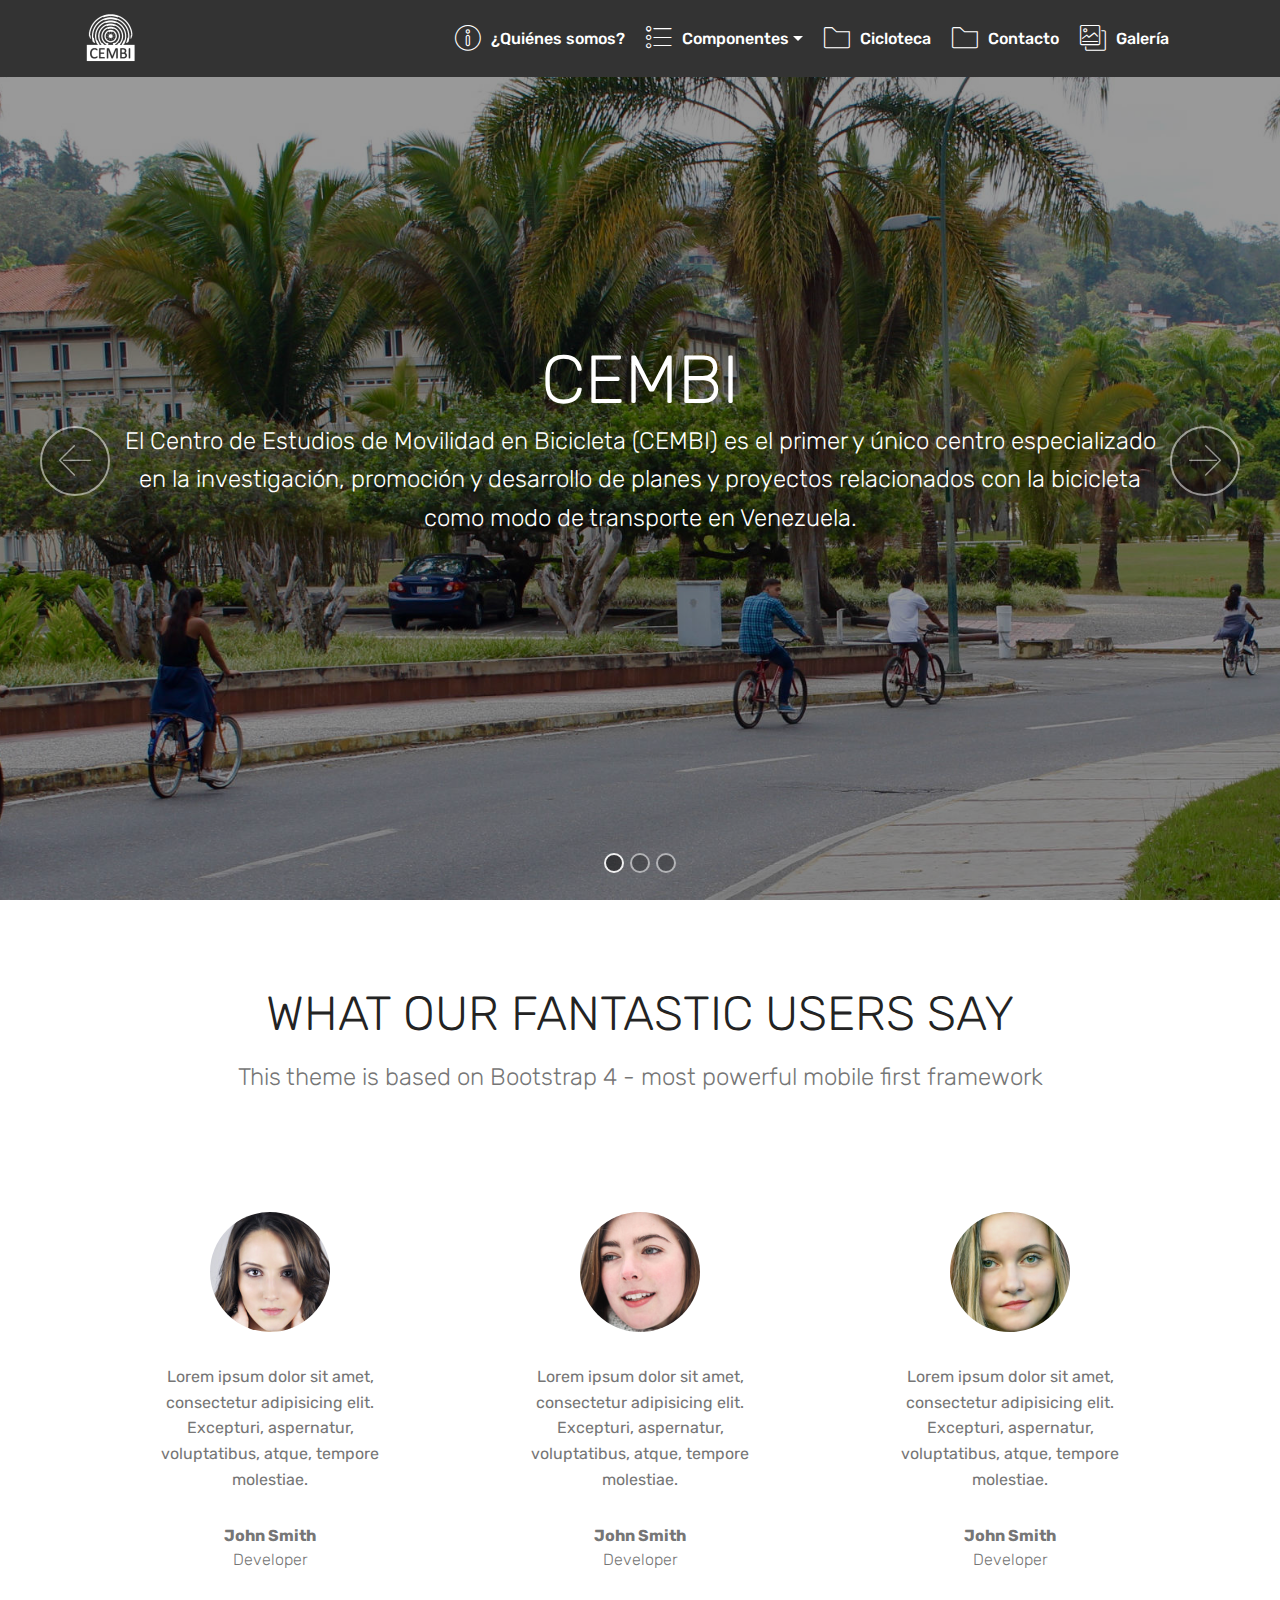
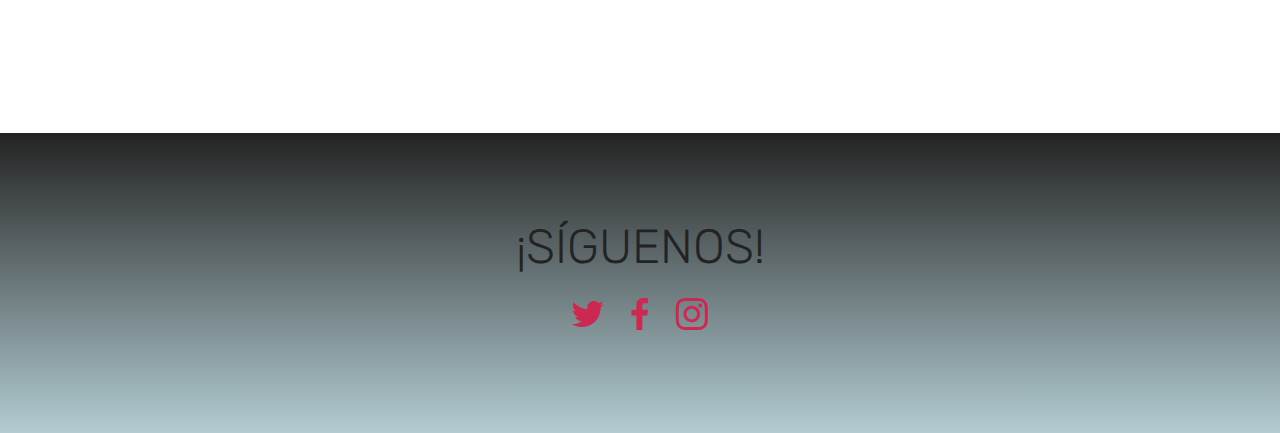
==== commit cb814e75: "create github pages" ====
--- a/index.html
+++ b/index.html
@@ -1,216 +1,215 @@
 <!DOCTYPE html>
-<html lang="es">
+<html >
 <head>
-  <title>CEMBI WEB</title>
-  <meta charset="utf-8">
-  <meta name="viewport" content="width=device-width, initial-scale=1">
-  <link rel="stylesheet" href="landingPage.css">
-  <link rel="stylesheet" href="https://maxcdn.bootstrapcdn.com/bootstrap/3.3.7/css/bootstrap.min.css">
-  <script src="https://ajax.googleapis.com/ajax/libs/jquery/3.2.1/jquery.min.js"></script>
-  <script src="https://maxcdn.bootstrapcdn.com/bootstrap/3.3.7/js/bootstrap.min.js"></script>
-  <script src="https://maps.googleapis.com/maps/api/js?key=YOUR_KEY&callback=myMap"></script>
-  <style>
-    /* Remove the navbar's default margin-bottom and rounded borders */
-    .navbar {
-      margin-bottom: 0;
-      border-radius: 0;
-    }
-
-    /* Add a gray background color and some padding to the footer */
-    footer {
-      background-color: #f2f2f2;
-      padding: 25px;
-    }
-  </style>
+  <!-- Site made with Mobirise Website Builder v4.8.6, https://mobirise.com -->
+  <meta charset="UTF-8">
+  <meta http-equiv="X-UA-Compatible" content="IE=edge">
+  <meta name="generator" content="Mobirise v4.8.6, mobirise.com">
+  <meta name="viewport" content="width=device-width, initial-scale=1, minimum-scale=1">
+  <link rel="shortcut icon" href="assets/images/cembi-logo-blanco-122x122.png" type="image/x-icon">
+  <meta name="description" content="">
+  <title>Inicio</title>
+  <link rel="stylesheet" href="assets/web/assets/mobirise-icons/mobirise-icons.css">
+  <link rel="stylesheet" href="assets/tether/tether.min.css">
+  <link rel="stylesheet" href="assets/bootstrap/css/bootstrap.min.css">
+  <link rel="stylesheet" href="assets/bootstrap/css/bootstrap-grid.min.css">
+  <link rel="stylesheet" href="assets/bootstrap/css/bootstrap-reboot.min.css">
+  <link rel="stylesheet" href="assets/dropdown/css/style.css">
+  <link rel="stylesheet" href="assets/socicon/css/styles.css">
+  <link rel="stylesheet" href="assets/theme/css/style.css">
+  <link rel="stylesheet" href="assets/mobirise/css/mbr-additional.css" type="text/css">
+  
+  
+  
 </head>
 <body>
-
-<nav class="navbar navbar-inverse navbar-fixed-top">
-  <div class="container-fluid">
-    <div class="navbar-header">
-      <a class="navbar-brand" href="#">CEMBI</a>
+  <section class="menu cid-qTkzRZLJNu" once="menu" id="menu1-0">
+
+    
+
+    <nav class="navbar navbar-expand beta-menu navbar-dropdown align-items-center navbar-fixed-top navbar-toggleable-sm">
+        <button class="navbar-toggler navbar-toggler-right" type="button" data-toggle="collapse" data-target="#navbarSupportedContent" aria-controls="navbarSupportedContent" aria-expanded="false" aria-label="Toggle navigation">
+            <div class="hamburger">
+                <span></span>
+                <span></span>
+                <span></span>
+                <span></span>
+            </div>
+        </button>
+        <div class="menu-logo">
+            <div class="navbar-brand">
+                <span class="navbar-logo">
+                    <a href="https://mobirise.com">
+                         <img src="assets/images/cembi-logo-blanco-122x122.png" alt="Mobirise" title="" style="height: 3.8rem;">
+                    </a>
+                </span>
+                
+            </div>
+        </div>
+        <div class="collapse navbar-collapse" id="navbarSupportedContent">
+            <ul class="navbar-nav nav-dropdown nav-right" data-app-modern-menu="true"><li class="nav-item">
+                    <a class="nav-link link text-white display-4" href="page1.html"><span class="mbri-info mbr-iconfont mbr-iconfont-btn"></span>
+                        ¿Quiénes somos?</a>
+                </li><li class="nav-item dropdown open"><a class="nav-link link text-white dropdown-toggle display-4" href="page2.html" data-toggle="dropdown-submenu" aria-expanded="true"><span class="mbri-bulleted-list mbr-iconfont mbr-iconfont-btn"></span>Componentes</a><div class="dropdown-menu"><a class="text-white dropdown-item display-4" href="page2.html">Servicio</a><a class="text-white dropdown-item display-4" href="page3.html">Extensión</a><a class="text-white dropdown-item display-4" href="page4.html">Consultoría</a><a class="text-white dropdown-item display-4" href="page2.html">Investigación</a><a class="text-white dropdown-item display-4" href="page5.html">Docente</a></div></li><li class="nav-item"><a class="nav-link link text-white display-4" href="page6.html"><span class="mbri-folder mbr-iconfont mbr-iconfont-btn"></span>Cicloteca</a></li><li class="nav-item"><a class="nav-link link text-white display-4" href="page7.html"><span class="mbri-folder mbr-iconfont mbr-iconfont-btn"></span>Contacto</a></li><li class="nav-item"><a class="nav-link link text-white display-4" href="https://mobirise.com"><span class="mbri-photos mbr-iconfont mbr-iconfont-btn"></span>Galería</a></li><li class="nav-item">
+                    <a class="nav-link link text-white display-4" href="https://mobirise.com">
+                        </a>
+                </li></ul>
+            
+        </div>
+    </nav>
+</section>
+
+<section class="engine"><a href="https://mobirise.info/t">amp templates</a></section><section class="carousel slide cid-r7lDuz6gK1" data-interval="false" id="slider1-3">
+
+    
+
+    <div class="full-screen"><div class="mbr-slider slide carousel" data-pause="true" data-keyboard="false" data-ride="carousel" data-interval="5000"><ol class="carousel-indicators"><li data-app-prevent-settings="" data-target="#slider1-3" class=" active" data-slide-to="0"></li><li data-app-prevent-settings="" data-target="#slider1-3" data-slide-to="1"></li><li data-app-prevent-settings="" data-target="#slider1-3" data-slide-to="2"></li></ol><div class="carousel-inner" role="listbox"><div class="carousel-item slider-fullscreen-image active" data-bg-video-slide="false" style="background-image: url(assets/images/img-5-2000x1107.jpg);"><div class="container container-slide"><div class="image_wrapper"><div class="mbr-overlay" style="opacity: 0.4; background-color: rgb(0, 0, 0);"></div><img src="assets/images/img-5-2000x1107.jpg"><div class="carousel-caption justify-content-center"><div class="col-10 align-center"><h2 class="mbr-fonts-style display-1">CEMBI</h2><p class="lead mbr-text mbr-fonts-style display-5">El Centro de Estudios de Movilidad en Bicicleta (CEMBI) es el primer y único centro 	especializado en la investigación, promoción y desarrollo de planes  y proyectos 	relacionados con la bicicleta como modo de transporte en Venezuela.</p></div></div></div></div></div><div class="carousel-item slider-fullscreen-image" data-bg-video-slide="false" style="background-image: url(assets/images/inicio-imagen3-2000x1091.jpg);"><div class="container container-slide"><div class="image_wrapper"><div class="mbr-overlay"></div><img src="assets/images/inicio-imagen3-2000x1091.jpg"><div class="carousel-caption justify-content-center"><div class="col-10 align-left"><h2 class="mbr-fonts-style display-1">VIDEO SLIDE</h2><p class="lead mbr-text mbr-fonts-style display-5">Slide with youtube video background and color overlay. Title and text are aligned to the left.</p></div></div></div></div></div><div class="carousel-item slider-fullscreen-image" data-bg-video-slide="false" style="background-image: url(assets/images/img-1-2000x2000.jpg);"><div class="container container-slide"><div class="image_wrapper"><div class="mbr-overlay"></div><img src="assets/images/img-1-2000x2000.jpg"><div class="carousel-caption justify-content-center"><div class="col-10 align-right"><h2 class="mbr-fonts-style display-1">IMAGE SLIDE</h2><p class="lead mbr-text mbr-fonts-style display-5">Choose from the large selection of latest pre-made blocks - jumbotrons, hero images, parallax scrolling, video backgrounds, hamburger menu, sticky header and more.</p><div class="mbr-section-btn" buttons="0"><a class="btn btn-info display-4" href="https://mobirise.com">FOR WINDOWS</a> <a class="btn  btn-white-outline display-4" href="https://mobirise.com">FOR MAC</a></div></div></div></div></div></div></div><a data-app-prevent-settings="" class="carousel-control carousel-control-prev" role="button" data-slide="prev" href="#slider1-3"><span aria-hidden="true" class="mbri-left mbr-iconfont"></span><span class="sr-only">Previous</span></a><a data-app-prevent-settings="" class="carousel-control carousel-control-next" role="button" data-slide="next" href="#slider1-3"><span aria-hidden="true" class="mbri-right mbr-iconfont"></span><span class="sr-only">Next</span></a></div></div>
+
+</section>
+
+<section class="testimonials1 cid-r7lFxbyJ6u" id="testimonials1-4">
+
+    
+
+    
+    <div class="container">
+        <div class="media-container-row">
+            <div class="title col-12 align-center">
+                <h2 class="pb-3 mbr-fonts-style display-2">
+                    WHAT OUR FANTASTIC USERS SAY
+                </h2>
+                <h3 class="mbr-section-subtitle mbr-light pb-3 mbr-fonts-style display-5">
+                    This theme is based on Bootstrap 4 - most powerful mobile first framework
+                </h3>
+            </div>
+        </div>
     </div>
-    <ul class="nav navbar-nav">
-      <li class="active"><a href="#">Inicio</a></li>
-      <li><a href="#seccionAcerca">Acerca de Nosotros</a></li>
-      <li><a href="#seccionComponentes">Componentes</a></li>
-      <li><a href="#seccionCicloteca">Cicloteca</a></li>
-      <li><a href="#seccionContacto">Contacto</a></li>
-    </ul>
-  </div>
-</nav>
-
-<!-- Inicio -->
-<div class="container carouselControl1">
-  <div id="myCarousel carouselControl2" class="carousel slide" data-ride="carousel">
-    <!-- Indicators -->
-    <ol class="carousel-indicators">
-      <li data-target="#myCarousel" data-slide-to="0" class="active"></li>
-      <li data-target="#myCarousel" data-slide-to="1"></li>
-      <li data-target="#myCarousel" data-slide-to="2"></li>
-    </ol>
-
-    <!-- Wrapper for slides -->
-    <div class="carousel-inner">
-      <div class="item active">
-        <img src="imagenes/inicio_imagen1.jpg" class="imagenes">
-      </div>
-
-      <div class="item">
-        <img src="imagenes/inicio_imagen2.jpg" class="imagenes">
-      </div>
-
-      <div class="item">
-        <img src="imagenes/inicio_imagen3.jpg" class="imagenes">
-      </div>
+
+    <div class="container pt-3 mt-2">
+        <div class="media-container-row">
+            <div class="mbr-testimonial p-3 align-center col-12 col-md-6 col-lg-4">
+                <div class="panel-item p-3">
+                    <div class="card-block">
+                        <div class="testimonial-photo">
+                            <img src="assets/images/face1.jpg">
+                        </div>
+                        <p class="mbr-text mbr-fonts-style display-7">
+                           Lorem ipsum dolor sit amet, consectetur adipisicing elit. Excepturi, aspernatur, voluptatibus, atque, tempore molestiae.
+                        </p>
+                    </div>
+                    <div class="card-footer">
+                        <div class="mbr-author-name mbr-bold mbr-fonts-style display-7">
+                             John Smith
+                        </div>
+                        <small class="mbr-author-desc mbr-italic mbr-light mbr-fonts-style display-7">
+                               Developer
+                        </small>
+                    </div>
+                </div>
+            </div>
+
+            <div class="mbr-testimonial p-3 align-center col-12 col-md-6 col-lg-4">
+                <div class="panel-item p-3">
+                    <div class="card-block">
+                        <div class="testimonial-photo">
+                            <img src="assets/images/face2.jpg">
+                        </div>
+                        <p class="mbr-text mbr-fonts-style display-7">
+                           Lorem ipsum dolor sit amet, consectetur adipisicing elit. Excepturi, aspernatur, voluptatibus, atque, tempore molestiae.
+                        </p>
+                    </div>
+                    <div class="card-footer">
+                        <div class="mbr-author-name mbr-bold mbr-fonts-style display-7">
+                             John Smith
+                        </div>
+                        <small class="mbr-author-desc mbr-italic mbr-light mbr-fonts-style display-7">
+                               Developer
+                        </small>
+                    </div>
+                </div>
+            </div>
+
+            <div class="mbr-testimonial p-3 align-center col-12 col-md-6 col-lg-4">
+                <div class="panel-item p-3">
+                    <div class="card-block">
+                        <div class="testimonial-photo">
+                            <img src="assets/images/face3.jpg">
+                        </div>
+                        <p class="mbr-text mbr-fonts-style display-7">
+                           Lorem ipsum dolor sit amet, consectetur adipisicing elit. Excepturi, aspernatur, voluptatibus, atque, tempore molestiae.
+                        </p>
+                    </div>
+                    <div class="card-footer">
+                        <div class="mbr-author-name mbr-bold mbr-fonts-style display-7">
+                             John Smith
+                        </div>
+                        <small class="mbr-author-desc mbr-italic mbr-light mbr-fonts-style display-7">
+                               Developer
+                        </small>
+                    </div>
+                </div>
+            </div>
+
+            
+
+            
+
+            
+        </div>
+    </div>   
+</section>
+
+<section class="cid-r7lIz0MOyN" id="social-buttons2-5">
+
+    
+
+    
+
+    <div class="container">
+        <div class="media-container-row">
+            <div class="col-md-8 align-center">
+                <h2 class="pb-3 mbr-fonts-style display-2">¡SÍGUENOS!
+                </h2>
+                <div class="social-list pl-0 mb-0">
+                    <a href="https://twitter.com/ruedalasimon?lang=es" target="_blank">
+                        <span class="px-2 mbr-iconfont mbr-iconfont-social socicon-twitter socicon"></span>
+                    </a>
+                    <a href="https://www.facebook.com/pages/Mobirise/1616226671953247" target="_blank">
+                        <span class="px-2 socicon-facebook socicon mbr-iconfont mbr-iconfont-social"></span>
+                    </a>
+                    <a href="https://instagram.com/mobirise" target="_blank">
+                        <span class="px-2 socicon-instagram socicon mbr-iconfont mbr-iconfont-social"></span>
+                    </a>
+                    <a href="https://www.youtube.com/c/mobirise" target="_blank">
+                        
+                    </a>
+                    <a href="https://plus.google.com/u/0/+Mobirise" target="_blank">
+                        
+                    </a>
+                    <a href="https://www.behance.net/Mobirise" target="_blank">
+                        
+                    </a>
+                </div>
+            </div>
+        </div>
     </div>
-
-    <!-- Left and right controls -->
-    <a class="left carousel-control" href="#myCarousel" data-slide="prev">
-      <span class="glyphicon glyphicon-chevron-left"></span>
-      <span class="sr-only">Previous</span>
-    </a>
-    <a class="right carousel-control" href="#myCarousel" data-slide="next">
-      <span class="glyphicon glyphicon-chevron-right"></span>
-      <span class="sr-only">Next</span>
-    </a>
-  </div>
-</div>
-<!-- Fin Inicio -->
-
-<!-- Acerca de -->
-<div id="seccionAcerca" class="container circulosControl">
-  <div class="row">
-    <h1 class="tituloCicloteca">ACERCA DE</h1>
-  </div>
-        <div class="row">
-          <div class="col-lg-4">
-            <div class="circle">
-              <h5 class="tituloCirculo1">Quienes Somos?</h5>
-              <p class="parrafoCirculo">El CEMBI (Centro de Estudios de Movilidad en Bicicleta) es el primer y único centro especializado en la investigación, promoción y desarrollo de planes y proyectos relacionados con la bicicleta como modo transporte en Venezuela.</p>
-              <p><a class="btn btn-lg" href="#" role="button">Ver más</a></p>
-            </div>
-          </div>
-
-          <div class="col-lg-4">
-            <div class="circle">
-              <h5 class="tituloCirculo2">Misión</h5>
-              <p class="parrafoCirculo"> Inculcar las normas de uso de la bicicleta en el campus de la USB, gestionar el Sistema de Transporte Público en Bicicleta y extender las biciescuelas a habitantes de comunidades de escasos recursos cercanas a la USB a través de un plan de servicio comunitario.</p>
-              <p><a class="btn btn-lg" href="#" role="button">Ver más</a></p>
-            </div>
-          </div>
-
-
-          <div class="col-lg-4">
-            <div class="circle">
-              <h5 class="tituloCirculo3">Estructura Organizativa</h5>
-              <p class="parrafoCirculo">Adscrito al Instituto de Estudios Regionales y Urbanos (IERU).</p>
-              <p><a class="btn btn-lg" href="#" role="button">Ver más</a></p>
-            </div>
-          </div>
-        </div>
-</div>
-<!-- Fin Acerca de -->
-
-<!-- Componentes -->
-<div class="container componentes">
-  <div class="row">
-    <!-- TODO: Decidir si hacer todos los titulos iguales (Se deberia renombrar la clase a 'titulo') -->
-    <h1 class="tituloCicloteca">COMPONENTES</h1>
-  </div>
-  <!-- Primeros 2 componentes -->
-  <div class="row">
-    <div class="col-lg-6">
-      <h3 class="subtitulo">SERVICIOS</h3>
-      <p class="texto">En el campus de la Universidad Simón Bolívar el CEMBI opera una serie de servicios gratuitos destinados a promover el uso de la bicicleta tanto dentro de la USB, así como posibilitar la intermodalidad.</p>
-      <ul>
-        <li>Biciescuela</li>
-        <li>Préstamo</li>
-        <li>Carnetización</li>
-        <li>Biciestacionamientos</li>
-        <li>Puntos de Pernocta</li>
-      </ul>
-    </div>
-    <div class="col-lg-6">
-      <h3 class="subtitulo">EXTENSIÓN</h3>
-        <p class="texto">El componente de Extensión del CEMBI tiene por objetivo apoyar a las diferentes comunidades, en especial a las circundantes a la Universidad Simón Bolívar, a través de realización de charlas, biciescuelas y demás apoyos  través de los cuales se puede incidir positivamente en la transformación de los patrones de movilidad actual.</p>
-        <ul>
-          <li>Visitas a comunidades</li>
-          <li>Charlas en  comunidades y universidades</li>
-          <li>Biciescuelas en otras universidades</li>
-        </ul>
-    </div>
-  </div>
-  <!-- Segundos 2 componentes -->
-  <div class="row">
-    <div class="col-lg-6">
-      <h3 class="subtitulo">CONSULTORÍA</h3>
-      <p class="texto">El componente de consultoría tiene el objetivo de poner al servicio de instituciones públicas y privadas nuestros conocimientos y capacidades para el desarrollo de estudios y proyectos en el campo de la movilidad sostenible con énfasis en la movilidad en bicicleta.</p>
-    </div>
-    <div class="col-lg-6">
-      <h3 class="subtitulo">INVESTIGACIÓN</h3>
-      <p>Este componente tiene por objetivo la realización de investigaciones propias así como la participación en investigaciones grupales que contemplen el uso de la bicicleta como modo de transporte entre sus objetivos.</p>
-    </div>
-  </div>
-  <!-- Ultimo componente -->
-  <div class="row">
-    <div class="col-lg-6">
-      <h3 class="subtitulo">DOCENCIA</h3>
-      <p class="texto">El componente de docencia del CEMBI tiene como objetivo transmitir los conocimientos que se han adquirido y generado producto de las investigaciones realizadas por nuestros investigadores en el marco del centro.</p>
-    </div>
-    <div class="col-lg-6">
-    </div>
-  </div>
-</div>
-<!-- Fin Componentes -->
-
-<!-- Cicloteca -->
-<div class="container cicloteca">
-  <div class="row">
-    <h1 class="tituloCicloteca" style="margin-top: 100px;">CICLOTECA</h1>
-  </div>
-
-  <div class="row" style="width: 100%;">
-    <div class="col-sm-4"></div>
-    <div class="col-sm-4" style="text-align: center;">
-      <img src="imagenes/inicio_cicloteca.png" class="imagenes" style="width: 180px; height: 200px; padding-bottom: 80px;">
-    </div>
-    <div class="col-sm-4"></div>
-  </div>
-
-  <div class="row" style="width: 100%">
-    <div class="col-lg-6">
-      <p style="text-align: justify;">La Cicloteca es una iniciativa del CEMBI para publicar la mayor cantidad de documentos relacionados con la movilidad en bicicleta, tanto de producción propia, como de colaboradores interesados en es que sus investigaciones y documentos sean publicados.</p>
-  	</div>
-
-    <div class="col-lg-6">
-      <p style="text-align: justify;">En este espacio podrás descargar un buen número de documentos que van desde tesis de grado, investigaciones, ensayos, noticias y presentaciones. Si deseas que tus documentos sean publicados en nuestra Cicloteca contactanos.</p>
-    </div>
-
-  </div>
-</div>
-<!-- Fin Cicloteca -->
-
-<!-- Contacto -->
-<footer class="container-fluid text-center">
-  <div id="map" style="width:400px;height:400px;"></div>
-</footer>
-<!-- Fin Contacto -->
-
+</section>
+
+
+  <script src="assets/web/assets/jquery/jquery.min.js"></script>
+  <script src="assets/popper/popper.min.js"></script>
+  <script src="assets/tether/tether.min.js"></script>
+  <script src="assets/bootstrap/js/bootstrap.min.js"></script>
+  <script src="assets/smoothscroll/smooth-scroll.js"></script>
+  <script src="assets/dropdown/js/script.min.js"></script>
+  <script src="assets/ytplayer/jquery.mb.ytplayer.min.js"></script>
+  <script src="assets/vimeoplayer/jquery.mb.vimeo_player.js"></script>
+  <script src="assets/sociallikes/social-likes.js"></script>
+  <script src="assets/bootstrapcarouselswipe/bootstrap-carousel-swipe.js"></script>
+  <script src="assets/touchswipe/jquery.touch-swipe.min.js"></script>
+  <script src="assets/theme/js/script.js"></script>
+  <script src="assets/slidervideo/script.js"></script>
+  
+  
 </body>
-
-<script>
-window.onload = function() {
-  var mapCanvas = document.getElementById("map");
-  var mapOptions = {
-      center: new google.maps.LatLng(10.409705,-66.882146),
-      zoom: 100
-  };
-  var map = new google.maps.Map(mapCanvas, mapOptions);
-}
-</script>
-
-<script async defer
-src="https://maps.googleapis.com/maps/api/js?key=AIzaSyDuV5DEvHJNCUwP13Jl812N2ucuRL-Fwmw&callback=initMap">
-</script>
-</html>
+</html>--- a/assets/web/assets/mobirise-icons/mobirise-icons.css
+++ b/assets/web/assets/mobirise-icons/mobirise-icons.css
@@ -0,0 +1,476 @@
+@font-face {
+  font-family: 'MobiriseIcons';
+  src:  url('mobirise-icons.eot?spat4u');
+  src:  url('mobirise-icons.eot?spat4u#iefix') format('embedded-opentype'),
+    url('mobirise-icons.ttf?spat4u') format('truetype'),
+    url('mobirise-icons.woff?spat4u') format('woff'),
+    url('mobirise-icons.svg?spat4u#MobiriseIcons') format('svg');
+  font-weight: normal;
+  font-style: normal;
+}
+
+[class^="mbri-"], [class*=" mbri-"] {
+  /* use !important to prevent issues with browser extensions that change fonts */
+  font-family: MobiriseIcons !important;
+  speak: none;
+  font-style: normal;
+  font-weight: normal;
+  font-variant: normal;
+  text-transform: none;
+  line-height: 1;
+
+  /* Better Font Rendering =========== */
+  -webkit-font-smoothing: antialiased;
+  -moz-osx-font-smoothing: grayscale;
+}
+
+.mbri-add-submenu:before {
+  content: "\e900";
+}
+.mbri-alert:before {
+  content: "\e901";
+}
+.mbri-align-center:before {
+  content: "\e902";
+}
+.mbri-align-justify:before {
+  content: "\e903";
+}
+.mbri-align-left:before {
+  content: "\e904";
+}
+.mbri-align-right:before {
+  content: "\e905";
+}
+.mbri-android:before {
+  content: "\e906";
+}
+.mbri-apple:before {
+  content: "\e907";
+}
+.mbri-arrow-down:before {
+  content: "\e908";
+}
+.mbri-arrow-next:before {
+  content: "\e909";
+}
+.mbri-arrow-prev:before {
+  content: "\e90a";
+}
+.mbri-arrow-up:before {
+  content: "\e90b";
+}
+.mbri-bold:before {
+  content: "\e90c";
+}
+.mbri-bookmark:before {
+  content: "\e90d";
+}
+.mbri-bootstrap:before {
+  content: "\e90e";
+}
+.mbri-briefcase:before {
+  content: "\e90f";
+}
+.mbri-browse:before {
+  content: "\e910";
+}
+.mbri-bulleted-list:before {
+  content: "\e911";
+}
+.mbri-calendar:before {
+  content: "\e912";
+}
+.mbri-camera:before {
+  content: "\e913";
+}
+.mbri-cart-add:before {
+  content: "\e914";
+}
+.mbri-cart-full:before {
+  content: "\e915";
+}
+.mbri-cash:before {
+  content: "\e916";
+}
+.mbri-change-style:before {
+  content: "\e917";
+}
+.mbri-chat:before {
+  content: "\e918";
+}
+.mbri-clock:before {
+  content: "\e919";
+}
+.mbri-close:before {
+  content: "\e91a";
+}
+.mbri-cloud:before {
+  content: "\e91b";
+}
+.mbri-code:before {
+  content: "\e91c";
+}
+.mbri-contact-form:before {
+  content: "\e91d";
+}
+.mbri-credit-card:before {
+  content: "\e91e";
+}
+.mbri-cursor-click:before {
+  content: "\e91f";
+}
+.mbri-cust-feedback:before {
+  content: "\e920";
+}
+.mbri-database:before {
+  content: "\e921";
+}
+.mbri-delivery:before {
+  content: "\e922";
+}
+.mbri-desktop:before {
+  content: "\e923";
+}
+.mbri-devices:before {
+  content: "\e924";
+}
+.mbri-down:before {
+  content: "\e925";
+}
+.mbri-download:before {
+  content: "\e989";
+}
+.mbri-drag-n-drop:before {
+  content: "\e927";
+}
+.mbri-drag-n-drop2:before {
+  content: "\e928";
+}
+.mbri-edit:before {
+  content: "\e929";
+}
+.mbri-edit2:before {
+  content: "\e92a";
+}
+.mbri-error:before {
+  content: "\e92b";
+}
+.mbri-extension:before {
+  content: "\e92c";
+}
+.mbri-features:before {
+  content: "\e92d";
+}
+.mbri-file:before {
+  content: "\e92e";
+}
+.mbri-flag:before {
+  content: "\e92f";
+}
+.mbri-folder:before {
+  content: "\e930";
+}
+.mbri-gift:before {
+  content: "\e931";
+}
+.mbri-github:before {
+  content: "\e932";
+}
+.mbri-globe:before {
+  content: "\e933";
+}
+.mbri-globe-2:before {
+  content: "\e934";
+}
+.mbri-growing-chart:before {
+  content: "\e935";
+}
+.mbri-hearth:before {
+  content: "\e936";
+}
+.mbri-help:before {
+  content: "\e937";
+}
+.mbri-home:before {
+  content: "\e938";
+}
+.mbri-hot-cup:before {
+  content: "\e939";
+}
+.mbri-idea:before {
+  content: "\e93a";
+}
+.mbri-image-gallery:before {
+  content: "\e93b";
+}
+.mbri-image-slider:before {
+  content: "\e93c";
+}
+.mbri-info:before {
+  content: "\e93d";
+}
+.mbri-italic:before {
+  content: "\e93e";
+}
+.mbri-key:before {
+  content: "\e93f";
+}
+.mbri-laptop:before {
+  content: "\e940";
+}
+.mbri-layers:before {
+  content: "\e941";
+}
+.mbri-left-right:before {
+  content: "\e942";
+}
+.mbri-left:before {
+  content: "\e943";
+}
+.mbri-letter:before {
+  content: "\e944";
+}
+.mbri-like:before {
+  content: "\e945";
+}
+.mbri-link:before {
+  content: "\e946";
+}
+.mbri-lock:before {
+  content: "\e947";
+}
+.mbri-login:before {
+  content: "\e948";
+}
+.mbri-logout:before {
+  content: "\e949";
+}
+.mbri-magic-stick:before {
+  content: "\e94a";
+}
+.mbri-map-pin:before {
+  content: "\e94b";
+}
+.mbri-menu:before {
+  content: "\e94c";
+}
+.mbri-mobile:before {
+  content: "\e94d";
+}
+.mbri-mobile2:before {
+  content: "\e94e";
+}
+.mbri-mobirise:before {
+  content: "\e94f";
+}
+.mbri-more-horizontal:before {
+  content: "\e950";
+}
+.mbri-more-vertical:before {
+  content: "\e951";
+}
+.mbri-music:before {
+  content: "\e952";
+}
+.mbri-new-file:before {
+  content: "\e953";
+}
+.mbri-numbered-list:before {
+  content: "\e954";
+}
+.mbri-opened-folder:before {
+  content: "\e955";
+}
+.mbri-pages:before {
+  content: "\e956";
+}
+.mbri-paper-plane:before {
+  content: "\e957";
+}
+.mbri-paperclip:before {
+  content: "\e958";
+}
+.mbri-photo:before {
+  content: "\e959";
+}
+.mbri-photos:before {
+  content: "\e95a";
+}
+.mbri-pin:before {
+  content: "\e95b";
+}
+.mbri-play:before {
+  content: "\e95c";
+}
+.mbri-plus:before {
+  content: "\e95d";
+}
+.mbri-preview:before {
+  content: "\e95e";
+}
+.mbri-print:before {
+  content: "\e95f";
+}
+.mbri-protect:before {
+  content: "\e960";
+}
+.mbri-question:before {
+  content: "\e961";
+}
+.mbri-quote-left:before {
+  content: "\e962";
+}
+.mbri-quote-right:before {
+  content: "\e963";
+}
+.mbri-refresh:before {
+  content: "\e964";
+}
+.mbri-responsive:before {
+  content: "\e965";
+}
+.mbri-right:before {
+  content: "\e966";
+}
+.mbri-rocket:before {
+  content: "\e967";
+}
+.mbri-sad-face:before {
+  content: "\e968";
+}
+.mbri-sale:before {
+  content: "\e969";
+}
+.mbri-save:before {
+  content: "\e96a";
+}
+.mbri-search:before {
+  content: "\e96b";
+}
+.mbri-setting:before {
+  content: "\e96c";
+}
+.mbri-setting2:before {
+  content: "\e96d";
+}
+.mbri-setting3:before {
+  content: "\e96e";
+}
+.mbri-share:before {
+  content: "\e96f";
+}
+.mbri-shopping-bag:before {
+  content: "\e970";
+}
+.mbri-shopping-basket:before {
+  content: "\e971";
+}
+.mbri-shopping-cart:before {
+  content: "\e972";
+}
+.mbri-sites:before {
+  content: "\e973";
+}
+.mbri-smile-face:before {
+  content: "\e974";
+}
+.mbri-speed:before {
+  content: "\e975";
+}
+.mbri-star:before {
+  content: "\e976";
+}
+.mbri-success:before {
+  content: "\e977";
+}
+.mbri-sun:before {
+  content: "\e978";
+}
+.mbri-sun2:before {
+  content: "\e979";
+}
+.mbri-tablet:before {
+  content: "\e97a";
+}
+.mbri-tablet-vertical:before {
+  content: "\e97b";
+}
+.mbri-target:before {
+  content: "\e97c";
+}
+.mbri-timer:before {
+  content: "\e97d";
+}
+.mbri-to-ftp:before {
+  content: "\e97e";
+}
+.mbri-to-local-drive:before {
+  content: "\e97f";
+}
+.mbri-touch-swipe:before {
+  content: "\e980";
+}
+.mbri-touch:before {
+  content: "\e981";
+}
+.mbri-trash:before {
+  content: "\e982";
+}
+.mbri-underline:before {
+  content: "\e983";
+}
+.mbri-unlink:before {
+  content: "\e984";
+}
+.mbri-unlock:before {
+  content: "\e985";
+}
+.mbri-up-down:before {
+  content: "\e986";
+}
+.mbri-up:before {
+  content: "\e987";
+}
+.mbri-update:before {
+  content: "\e988";
+}
+.mbri-upload:before {
+ content: "\e926"; 
+}
+.mbri-user:before {
+  content: "\e98a";
+}
+.mbri-user2:before {
+  content: "\e98b";
+}
+.mbri-users:before {
+  content: "\e98c";
+}
+.mbri-video:before {
+  content: "\e98d";
+}
+.mbri-video-play:before {
+  content: "\e98e";
+}
+.mbri-watch:before {
+  content: "\e98f";
+}
+.mbri-website-theme:before {
+  content: "\e990";
+}
+.mbri-wifi:before {
+  content: "\e991";
+}
+.mbri-windows:before {
+  content: "\e992";
+}
+.mbri-zoom-out:before {
+  content: "\e993";
+}
+.mbri-redo:before {
+  content: "\e994";
+}
+.mbri-undo:before {
+  content: "\e995";
+}
--- a/assets/dropdown/css/style.css
+++ b/assets/dropdown/css/style.css
@@ -0,0 +1,265 @@
+.navbar-dropdown {
+  left: 0;
+  padding: 0;
+  position: absolute;
+  right: 0;
+  top: 0;
+  transition: all 0.45s ease;
+  z-index: 1030;
+  background: #282828; }
+  .navbar-dropdown .navbar-logo {
+    margin-right: 0.8rem;
+    transition: margin 0.3s ease-in-out;
+    vertical-align: middle; }
+    .navbar-dropdown .navbar-logo img {
+      height: 3.125rem;
+      transition: all 0.3s ease-in-out; }
+    .navbar-dropdown .navbar-logo.mbr-iconfont {
+      font-size: 3.125rem;
+      line-height: 3.125rem; }
+  .navbar-dropdown .navbar-caption {
+    font-weight: 700;
+    white-space: normal;
+    vertical-align: -4px;
+    line-height: 3.125rem !important; }
+    .navbar-dropdown .navbar-caption, .navbar-dropdown .navbar-caption:hover {
+      color: inherit;
+      text-decoration: none; }
+  .navbar-dropdown .mbr-iconfont + .navbar-caption {
+    vertical-align: -1px; }
+  .navbar-dropdown.navbar-fixed-top {
+    position: fixed; }
+  .navbar-dropdown .navbar-brand span {
+    vertical-align: -4px; }
+  .navbar-dropdown.bg-color.transparent {
+    background: none; }
+  .navbar-dropdown.navbar-short .navbar-brand {
+    padding: 0.625rem 0; }
+    .navbar-dropdown.navbar-short .navbar-brand span {
+      vertical-align: -1px; }
+  .navbar-dropdown.navbar-short .navbar-caption {
+    line-height: 2.375rem !important;
+    vertical-align: -2px; }
+  .navbar-dropdown.navbar-short .navbar-logo {
+    margin-right: 0.5rem; }
+    .navbar-dropdown.navbar-short .navbar-logo img {
+      height: 2.375rem; }
+    .navbar-dropdown.navbar-short .navbar-logo.mbr-iconfont {
+      font-size: 2.375rem;
+      line-height: 2.375rem; }
+  .navbar-dropdown.navbar-short .mbr-table-cell {
+    height: 3.625rem; }
+  .navbar-dropdown .navbar-close {
+    left: 0.6875rem;
+    position: fixed;
+    top: 0.75rem;
+    z-index: 1000; }
+  .navbar-dropdown .hamburger-icon {
+    content: "";
+    display: inline-block;
+    vertical-align: middle;
+    width: 16px;
+    -webkit-box-shadow: 0 -6px 0 1px #282828,0 0 0 1px #282828,0 6px 0 1px #282828;
+    -moz-box-shadow: 0 -6px 0 1px #282828,0 0 0 1px #282828,0 6px 0 1px #282828;
+    box-shadow: 0 -6px 0 1px #282828,0 0 0 1px #282828,0 6px 0 1px #282828; }
+
+.dropdown-menu .dropdown-toggle[data-toggle="dropdown-submenu"]::after {
+  border-bottom: 0.35em solid transparent;
+  border-left: 0.35em solid;
+  border-right: 0;
+  border-top: 0.35em solid transparent;
+  margin-left: 0.3rem; }
+
+.dropdown-menu .dropdown-item:focus {
+  outline: 0; }
+
+.nav-dropdown {
+  font-size: 0.75rem;
+  font-weight: 500;
+  height: auto !important; }
+  .nav-dropdown .nav-btn {
+    padding-left: 1rem; }
+  .nav-dropdown .link {
+    margin: .667em 1.667em;
+    font-weight: 500;
+    padding: 0;
+    transition: color .2s ease-in-out; }
+    .nav-dropdown .link.dropdown-toggle {
+      margin-right: 2.583em; }
+      .nav-dropdown .link.dropdown-toggle::after {
+        margin-left: .25rem;
+        border-top: 0.35em solid;
+        border-right: 0.35em solid transparent;
+        border-left: 0.35em solid transparent;
+        border-bottom: 0; }
+      .nav-dropdown .link.dropdown-toggle[aria-expanded="true"] {
+        margin: 0;
+        padding: 0.667em 3.263em  0.667em 1.667em; }
+  .nav-dropdown .link::after,
+  .nav-dropdown .dropdown-item::after {
+    color: inherit; }
+  .nav-dropdown .btn {
+    font-size: 0.75rem;
+    font-weight: 700;
+    letter-spacing: 0;
+    margin-bottom: 0;
+    padding-left: 1.25rem;
+    padding-right: 1.25rem; }
+  .nav-dropdown .dropdown-menu {
+    border-radius: 0;
+    border: 0;
+    left: 0;
+    margin: 0;
+    padding-bottom: 1.25rem;
+    padding-top: 1.25rem;
+    position: relative; }
+  .nav-dropdown .dropdown-submenu {
+    margin-left: 0.125rem;
+    top: 0; }
+  .nav-dropdown .dropdown-item {
+    font-weight: 500;
+    line-height: 2;
+    padding: 0.3846em 4.615em 0.3846em 1.5385em;
+    position: relative;
+    transition: color .2s ease-in-out, background-color .2s ease-in-out; }
+    .nav-dropdown .dropdown-item::after {
+      margin-top: -0.3077em;
+      position: absolute;
+      right: 1.1538em;
+      top: 50%; }
+    .nav-dropdown .dropdown-item:focus, .nav-dropdown .dropdown-item:hover {
+      background: none; }
+
+@media (max-width: 767px) {
+  .nav-dropdown.navbar-toggleable-sm {
+    bottom: 0;
+    display: none;
+    left: 0;
+    overflow-x: hidden;
+    position: fixed;
+    top: 0;
+    transform: translateX(-100%);
+    -ms-transform: translateX(-100%);
+    -webkit-transform: translateX(-100%);
+    width: 18.75rem;
+    z-index: 999; } }
+.nav-dropdown.navbar-toggleable-xl {
+  bottom: 0;
+  display: none;
+  left: 0;
+  overflow-x: hidden;
+  position: fixed;
+  top: 0;
+  transform: translateX(-100%);
+  -ms-transform: translateX(-100%);
+  -webkit-transform: translateX(-100%);
+  width: 18.75rem;
+  z-index: 999; }
+
+.nav-dropdown-sm {
+  display: block !important;
+  overflow-x: hidden;
+  overflow: auto;
+  padding-top: 3.875rem; }
+  .nav-dropdown-sm::after {
+    content: "";
+    display: block;
+    height: 3rem;
+    width: 100%; }
+  .nav-dropdown-sm.collapse.in ~ .navbar-close {
+    display: block !important; }
+  .nav-dropdown-sm.collapsing, .nav-dropdown-sm.collapse.in {
+    transform: translateX(0);
+    -ms-transform: translateX(0);
+    -webkit-transform: translateX(0);
+    transition: all 0.25s ease-out;
+    -webkit-transition: all 0.25s ease-out;
+    background: #282828; }
+  .nav-dropdown-sm.collapsing[aria-expanded="false"] {
+    transform: translateX(-100%);
+    -ms-transform: translateX(-100%);
+    -webkit-transform: translateX(-100%); }
+  .nav-dropdown-sm .nav-item {
+    display: block;
+    margin-left: 0 !important;
+    padding-left: 0; }
+  .nav-dropdown-sm .link,
+  .nav-dropdown-sm .dropdown-item {
+    border-top: 1px dotted rgba(255, 255, 255, 0.1);
+    font-size: 0.8125rem;
+    line-height: 1.6;
+    margin: 0 !important;
+    padding: 0.875rem 2.4rem 0.875rem 1.5625rem !important;
+    position: relative;
+    white-space: normal; }
+    .nav-dropdown-sm .link:focus, .nav-dropdown-sm .link:hover,
+    .nav-dropdown-sm .dropdown-item:focus,
+    .nav-dropdown-sm .dropdown-item:hover {
+      background: rgba(0, 0, 0, 0.2) !important;
+      color: #c0a375; }
+  .nav-dropdown-sm .nav-btn {
+    position: relative;
+    padding: 1.5625rem 1.5625rem 0 1.5625rem; }
+    .nav-dropdown-sm .nav-btn::before {
+      border-top: 1px dotted rgba(255, 255, 255, 0.1);
+      content: "";
+      left: 0;
+      position: absolute;
+      top: 0;
+      width: 100%; }
+    .nav-dropdown-sm .nav-btn + .nav-btn {
+      padding-top: 0.625rem; }
+      .nav-dropdown-sm .nav-btn + .nav-btn::before {
+        display: none; }
+  .nav-dropdown-sm .btn {
+    padding: 0.625rem 0; }
+  .nav-dropdown-sm .dropdown-toggle[data-toggle="dropdown-submenu"]::after {
+    margin-left: .25rem;
+    border-top: 0.35em solid;
+    border-right: 0.35em solid transparent;
+    border-left: 0.35em solid transparent;
+    border-bottom: 0; }
+  .nav-dropdown-sm .dropdown-toggle[data-toggle="dropdown-submenu"][aria-expanded="true"]::after {
+    border-top: 0;
+    border-right: 0.35em solid transparent;
+    border-left: 0.35em solid transparent;
+    border-bottom: 0.35em solid; }
+  .nav-dropdown-sm .dropdown-menu {
+    margin: 0;
+    padding: 0;
+    position: relative;
+    top: 0;
+    left: 0;
+    width: 100%;
+    border: 0;
+    float: none;
+    border-radius: 0;
+    background: none; }
+  .nav-dropdown-sm .dropdown-submenu {
+    left: 100%;
+    margin-left: 0.125rem;
+    margin-top: -1.25rem;
+    top: 0; }
+
+.navbar-toggleable-sm .nav-dropdown .dropdown-menu {
+  position: absolute; }
+
+.navbar-toggleable-sm .nav-dropdown .dropdown-submenu {
+  left: 100%;
+  margin-left: 0.125rem;
+  margin-top: -1.25rem;
+  top: 0; }
+
+.navbar-toggleable-sm.opened .nav-dropdown .dropdown-menu {
+  position: relative; }
+
+.navbar-toggleable-sm.opened .nav-dropdown .dropdown-submenu {
+  left: 0;
+  margin-left: 00rem;
+  margin-top: 0rem;
+  top: 0; }
+
+.is-builder .nav-dropdown.collapsing {
+  transition: none !important; }
+
+/*# sourceMappingURL=style.css.map */
--- a/assets/socicon/css/styles.css
+++ b/assets/socicon/css/styles.css
@@ -0,0 +1,544 @@
+@charset "UTF-8";
+
+@font-face {
+  font-family: "socicon";
+  src:url("../fonts/socicon.eot");
+  src:url("../fonts/socicon.eot?#iefix") format("embedded-opentype"),
+    url("../fonts/socicon.woff") format("woff"),
+    url("../fonts/socicon.ttf") format("truetype"),
+    url("../fonts/socicon.svg#socicon") format("svg");
+  font-weight: normal;
+  font-style: normal;
+
+}
+
+[data-icon]:before {
+  font-family: "socicon" !important;
+  content: attr(data-icon);
+  font-style: normal !important;
+  font-weight: normal !important;
+  font-variant: normal !important;
+  text-transform: none !important;
+  speak: none;
+  line-height: 1;
+  -webkit-font-smoothing: antialiased;
+  -moz-osx-font-smoothing: grayscale;
+}
+
+[class^="socicon-"]:before,
+[class*=" socicon-"]:before {
+  font-family: "socicon" !important;
+  font-style: normal !important;
+  font-weight: normal !important;
+  font-variant: normal !important;
+  text-transform: none !important;
+  speak: none;
+  line-height: 1;
+  -webkit-font-smoothing: antialiased;
+  -moz-osx-font-smoothing: grayscale;
+}
+
+.socicon-modelmayhem:before {
+  content: "\e000";
+}
+.socicon-mixcloud:before {
+  content: "\e001";
+}
+.socicon-drupal:before {
+  content: "\e002";
+}
+.socicon-swarm:before {
+  content: "\e003";
+}
+.socicon-istock:before {
+  content: "\e004";
+}
+.socicon-yammer:before {
+  content: "\e005";
+}
+.socicon-ello:before {
+  content: "\e006";
+}
+.socicon-stackoverflow:before {
+  content: "\e007";
+}
+.socicon-persona:before {
+  content: "\e008";
+}
+.socicon-triplej:before {
+  content: "\e009";
+}
+.socicon-houzz:before {
+  content: "\e00a";
+}
+.socicon-rss:before {
+  content: "\e00b";
+}
+.socicon-paypal:before {
+  content: "\e00c";
+}
+.socicon-odnoklassniki:before {
+  content: "\e00d";
+}
+.socicon-airbnb:before {
+  content: "\e00e";
+}
+.socicon-periscope:before {
+  content: "\e00f";
+}
+.socicon-outlook:before {
+  content: "\e010";
+}
+.socicon-coderwall:before {
+  content: "\e011";
+}
+.socicon-tripadvisor:before {
+  content: "\e012";
+}
+.socicon-appnet:before {
+  content: "\e013";
+}
+.socicon-goodreads:before {
+  content: "\e014";
+}
+.socicon-tripit:before {
+  content: "\e015";
+}
+.socicon-lanyrd:before {
+  content: "\e016";
+}
+.socicon-slideshare:before {
+  content: "\e017";
+}
+.socicon-buffer:before {
+  content: "\e018";
+}
+.socicon-disqus:before {
+  content: "\e019";
+}
+.socicon-vkontakte:before {
+  content: "\e01a";
+}
+.socicon-whatsapp:before {
+  content: "\e01b";
+}
+.socicon-patreon:before {
+  content: "\e01c";
+}
+.socicon-storehouse:before {
+  content: "\e01d";
+}
+.socicon-pocket:before {
+  content: "\e01e";
+}
+.socicon-mail:before {
+  content: "\e01f";
+}
+.socicon-blogger:before {
+  content: "\e020";
+}
+.socicon-technorati:before {
+  content: "\e021";
+}
+.socicon-reddit:before {
+  content: "\e022";
+}
+.socicon-dribbble:before {
+  content: "\e023";
+}
+.socicon-stumbleupon:before {
+  content: "\e024";
+}
+.socicon-digg:before {
+  content: "\e025";
+}
+.socicon-envato:before {
+  content: "\e026";
+}
+.socicon-behance:before {
+  content: "\e027";
+}
+.socicon-delicious:before {
+  content: "\e028";
+}
+.socicon-deviantart:before {
+  content: "\e029";
+}
+.socicon-forrst:before {
+  content: "\e02a";
+}
+.socicon-play:before {
+  content: "\e02b";
+}
+.socicon-zerply:before {
+  content: "\e02c";
+}
+.socicon-wikipedia:before {
+  content: "\e02d";
+}
+.socicon-apple:before {
+  content: "\e02e";
+}
+.socicon-flattr:before {
+  content: "\e02f";
+}
+.socicon-github:before {
+  content: "\e030";
+}
+.socicon-renren:before {
+  content: "\e031";
+}
+.socicon-friendfeed:before {
+  content: "\e032";
+}
+.socicon-newsvine:before {
+  content: "\e033";
+}
+.socicon-identica:before {
+  content: "\e034";
+}
+.socicon-bebo:before {
+  content: "\e035";
+}
+.socicon-zynga:before {
+  content: "\e036";
+}
+.socicon-steam:before {
+  content: "\e037";
+}
+.socicon-xbox:before {
+  content: "\e038";
+}
+.socicon-windows:before {
+  content: "\e039";
+}
+.socicon-qq:before {
+  content: "\e03a";
+}
+.socicon-douban:before {
+  content: "\e03b";
+}
+.socicon-meetup:before {
+  content: "\e03c";
+}
+.socicon-playstation:before {
+  content: "\e03d";
+}
+.socicon-android:before {
+  content: "\e03e";
+}
+.socicon-snapchat:before {
+  content: "\e03f";
+}
+.socicon-twitter:before {
+  content: "\e040";
+}
+.socicon-facebook:before {
+  content: "\e041";
+}
+.socicon-googleplus:before {
+  content: "\e042";
+}
+.socicon-pinterest:before {
+  content: "\e043";
+}
+.socicon-foursquare:before {
+  content: "\e044";
+}
+.socicon-yahoo:before {
+  content: "\e045";
+}
+.socicon-skype:before {
+  content: "\e046";
+}
+.socicon-yelp:before {
+  content: "\e047";
+}
+.socicon-feedburner:before {
+  content: "\e048";
+}
+.socicon-linkedin:before {
+  content: "\e049";
+}
+.socicon-viadeo:before {
+  content: "\e04a";
+}
+.socicon-xing:before {
+  content: "\e04b";
+}
+.socicon-myspace:before {
+  content: "\e04c";
+}
+.socicon-soundcloud:before {
+  content: "\e04d";
+}
+.socicon-spotify:before {
+  content: "\e04e";
+}
+.socicon-grooveshark:before {
+  content: "\e04f";
+}
+.socicon-lastfm:before {
+  content: "\e050";
+}
+.socicon-youtube:before {
+  content: "\e051";
+}
+.socicon-vimeo:before {
+  content: "\e052";
+}
+.socicon-dailymotion:before {
+  content: "\e053";
+}
+.socicon-vine:before {
+  content: "\e054";
+}
+.socicon-flickr:before {
+  content: "\e055";
+}
+.socicon-500px:before {
+  content: "\e056";
+}
+.socicon-wordpress:before {
+  content: "\e058";
+}
+.socicon-tumblr:before {
+  content: "\e059";
+}
+.socicon-twitch:before {
+  content: "\e05a";
+}
+.socicon-8tracks:before {
+  content: "\e05b";
+}
+.socicon-amazon:before {
+  content: "\e05c";
+}
+.socicon-icq:before {
+  content: "\e05d";
+}
+.socicon-smugmug:before {
+  content: "\e05e";
+}
+.socicon-ravelry:before {
+  content: "\e05f";
+}
+.socicon-weibo:before {
+  content: "\e060";
+}
+.socicon-baidu:before {
+  content: "\e061";
+}
+.socicon-angellist:before {
+  content: "\e062";
+}
+.socicon-ebay:before {
+  content: "\e063";
+}
+.socicon-imdb:before {
+  content: "\e064";
+}
+.socicon-stayfriends:before {
+  content: "\e065";
+}
+.socicon-residentadvisor:before {
+  content: "\e066";
+}
+.socicon-google:before {
+  content: "\e067";
+}
+.socicon-yandex:before {
+  content: "\e068";
+}
+.socicon-sharethis:before {
+  content: "\e069";
+}
+.socicon-bandcamp:before {
+  content: "\e06a";
+}
+.socicon-itunes:before {
+  content: "\e06b";
+}
+.socicon-deezer:before {
+  content: "\e06c";
+}
+.socicon-telegram:before {
+  content: "\e06e";
+}
+.socicon-openid:before {
+  content: "\e06f";
+}
+.socicon-amplement:before {
+  content: "\e070";
+}
+.socicon-viber:before {
+  content: "\e071";
+}
+.socicon-zomato:before {
+  content: "\e072";
+}
+.socicon-draugiem:before {
+  content: "\e074";
+}
+.socicon-endomodo:before {
+  content: "\e075";
+}
+.socicon-filmweb:before {
+  content: "\e076";
+}
+.socicon-stackexchange:before {
+  content: "\e077";
+}
+.socicon-wykop:before {
+  content: "\e078";
+}
+.socicon-teamspeak:before {
+  content: "\e079";
+}
+.socicon-teamviewer:before {
+  content: "\e07a";
+}
+.socicon-ventrilo:before {
+  content: "\e07b";
+}
+.socicon-younow:before {
+  content: "\e07c";
+}
+.socicon-raidcall:before {
+  content: "\e07d";
+}
+.socicon-mumble:before {
+  content: "\e07e";
+}
+.socicon-medium:before {
+  content: "\e06d";
+}
+.socicon-bebee:before {
+  content: "\e07f";
+}
+.socicon-hitbox:before {
+  content: "\e080";
+}
+.socicon-reverbnation:before {
+  content: "\e081";
+}
+.socicon-formulr:before {
+  content: "\e082";
+}
+.socicon-instagram:before {
+  content: "\e057";
+}
+.socicon-battlenet:before {
+  content: "\e083";
+}
+.socicon-chrome:before {
+  content: "\e084";
+}
+.socicon-discord:before {
+  content: "\e086";
+}
+.socicon-issuu:before {
+  content: "\e087";
+}
+.socicon-macos:before {
+  content: "\e088";
+}
+.socicon-firefox:before {
+  content: "\e089";
+}
+.socicon-opera:before {
+  content: "\e08d";
+}
+.socicon-keybase:before {
+  content: "\e090";
+}
+.socicon-alliance:before {
+  content: "\e091";
+}
+.socicon-livejournal:before {
+  content: "\e092";
+}
+.socicon-googlephotos:before {
+  content: "\e093";
+}
+.socicon-horde:before {
+  content: "\e094";
+}
+.socicon-etsy:before {
+  content: "\e095";
+}
+.socicon-zapier:before {
+  content: "\e096";
+}
+.socicon-google-scholar:before {
+  content: "\e097";
+}
+.socicon-researchgate:before {
+  content: "\e098";
+}
+.socicon-wechat:before {
+  content: "\e099";
+}
+.socicon-strava:before {
+  content: "\e09a";
+}
+.socicon-line:before {
+  content: "\e09b";
+}
+.socicon-lyft:before {
+  content: "\e09c";
+}
+.socicon-uber:before {
+  content: "\e09d";
+}
+.socicon-songkick:before {
+  content: "\e09e";
+}
+.socicon-viewbug:before {
+  content: "\e09f";
+}
+.socicon-googlegroups:before {
+  content: "\e0a0";
+}
+.socicon-quora:before {
+  content: "\e073";
+}
+.socicon-diablo:before {
+  content: "\e085";
+}
+.socicon-blizzard:before {
+  content: "\e0a1";
+}
+.socicon-hearthstone:before {
+  content: "\e08b";
+}
+.socicon-heroes:before {
+  content: "\e08a";
+}
+.socicon-overwatch:before {
+  content: "\e08c";
+}
+.socicon-warcraft:before {
+  content: "\e08e";
+}
+.socicon-starcraft:before {
+  content: "\e08f";
+}
+.socicon-beam:before {
+  content: "\e0a2";
+}
+.socicon-curse:before {
+  content: "\e0a3";
+}
+.socicon-player:before {
+  content: "\e0a4";
+}
+.socicon-streamjar:before {
+  content: "\e0a5";
+}
+.socicon-nintendo:before {
+  content: "\e0a6";
+}
+.socicon-hellocoton:before {
+  content: "\e0a7";
+}
--- a/assets/theme/css/style.css
+++ b/assets/theme/css/style.css
@@ -0,0 +1,13 @@
+/*!
+ * Mobirise v4 theme (https://mobirise.com/)
+ * Copyright 2017 Mobirise
+ */section{background-color:#eeeeee}section,.container,.container-fluid{position:relative;word-wrap:break-word}a.mbr-iconfont:hover{text-decoration:none}.article .lead p,.article .lead ul,.article .lead ol,.article .lead pre,.article .lead blockquote{margin-bottom:0}a{font-style:normal;font-weight:400;cursor:pointer}a,a:hover{text-decoration:none}figure{margin-bottom:0}body{color:#232323}h1,h2,h3,h4,h5,h6,.h1,.h2,.h3,.h4,.h5,.h6,.display-1,.display-2,.display-3,.display-4{line-height:1;word-break:break-word;word-wrap:break-word}b,strong{font-weight:bold}blockquote{padding:10px 0 10px 20px;position:relative;border-left:2px solid;border-color:#ff3366}input:-webkit-autofill,input:-webkit-autofill:hover,input:-webkit-autofill:focus,input:-webkit-autofill:active{transition-delay:9999s;transition-property:background-color, color}textarea[type="hidden"]{display:none}body{position:relative}section{background-position:50% 50%;background-repeat:no-repeat;background-size:cover}section .mbr-background-video,section .mbr-background-video-preview{position:absolute;bottom:0;left:0;right:0;top:0}.hidden{visibility:hidden}.mbr-z-index20{z-index:20}/*! Base colors */.mbr-white{color:#ffffff}.mbr-black{color:#000000}.mbr-bg-white{background-color:#ffffff}.mbr-bg-black{background-color:#000000}/*! Text-aligns */.align-left{text-align:left}.align-center{text-align:center}.align-right{text-align:right}@media (max-width: 767px){.align-left,.align-center,.align-right,.mbr-section-btn,.mbr-section-title{text-align:center}}/*! Font-weight  */.mbr-light{font-weight:300}.mbr-regular{font-weight:400}.mbr-semibold{font-weight:500}.mbr-bold{font-weight:700}/*! Media  */.media-size-item{-webkit-flex:1 1 auto;-moz-flex:1 1 auto;-ms-flex:1 1 auto;-o-flex:1 1 auto;flex:1 1 auto}.media-content{-webkit-flex-basis:100%;flex-basis:100%}.media-container-row{display:-ms-flexbox;display:-webkit-flex;display:flex;-webkit-flex-direction:row;-ms-flex-direction:row;flex-direction:row;-webkit-flex-wrap:wrap;-ms-flex-wrap:wrap;flex-wrap:wrap;-webkit-justify-content:center;-ms-flex-pack:center;justify-content:center;-webkit-align-content:center;-ms-flex-line-pack:center;align-content:center;-webkit-align-items:start;-ms-flex-align:start;align-items:start}.media-container-row .media-size-item{width:400px}.media-container-column{display:-ms-flexbox;display:-webkit-flex;display:flex;-webkit-flex-direction:column;-ms-flex-direction:column;flex-direction:column;-webkit-flex-wrap:wrap;-ms-flex-wrap:wrap;flex-wrap:wrap;-webkit-justify-content:center;-ms-flex-pack:center;justify-content:center;-webkit-align-content:center;-ms-flex-line-pack:center;align-content:center;-webkit-align-items:stretch;-ms-flex-align:stretch;align-items:stretch}.media-container-column>*{width:100%}@media (min-width: 992px){.media-container-row{-webkit-flex-wrap:nowrap;-ms-flex-wrap:nowrap;flex-wrap:nowrap}}figure{overflow:hidden}figure[mbr-media-size]{transition:width 0.1s}.mbr-figure img,.mbr-figure iframe{display:block;width:100%}.card{background-color:transparent;border:none}.card-img{text-align:center;flex-shrink:0;-webkit-flex-shrink:0}.media{max-width:100%;margin:0 auto}.mbr-figure{-ms-flex-item-align:center;-ms-grid-row-align:center;-webkit-align-self:center;align-self:center}.media-container>div{max-width:100%}.mbr-figure img,.card-img img{width:100%}@media (max-width: 991px){.media-size-item{width:auto !important}.media{width:auto}.mbr-figure{width:100% !important}}/*! Buttons */.mbr-section-btn{margin-left:-.25rem;margin-right:-.25rem;font-size:0}nav .mbr-section-btn{margin-left:0rem;margin-right:0rem}/*! Btn icon margin */.btn .mbr-iconfont,.btn.btn-sm .mbr-iconfont{cursor:pointer;margin-right:0.5rem}.btn.btn-md .mbr-iconfont,.btn.btn-md .mbr-iconfont{margin-right:0.8rem}.mbr-regular{font-weight:400}.mbr-semibold{font-weight:500}.mbr-bold{font-weight:700}[type="submit"]{-webkit-appearance:none}/*! Full-screen */.mbr-fullscreen .mbr-overlay{min-height:100vh}.mbr-fullscreen{display:flex;display:-webkit-flex;display:-moz-flex;display:-ms-flex;display:-o-flex;align-items:center;-webkit-align-items:center;min-height:100vh;padding-top:3rem;padding-bottom:3rem}/*! Map */.map{height:25rem;position:relative}.map iframe{width:100%;height:100%}.form-asterisk{font-family:initial;position:absolute;top:-2px;font-weight:normal}/*! Scroll to top arrow */.mbr-arrow-up{bottom:25px;right:90px;position:fixed;text-align:right;z-index:5000;color:#ffffff;font-size:32px;transform:rotate(180deg);-webkit-transform:rotate(180deg)}.mbr-arrow-up a{background:rgba(0,0,0,0.2);border-radius:3px;color:#fff;display:inline-block;height:60px;width:60px;outline-style:none !important;position:relative;text-decoration:none;transition:all .3s ease-in-out;cursor:pointer;text-align:center}.mbr-arrow-up a:hover{background-color:rgba(0,0,0,0.4)}.mbr-arrow-up a i{line-height:60px}.mbr-arrow-up-icon{display:block;color:#fff}.mbr-arrow-up-icon::before{content:"\203a";display:inline-block;font-family:serif;font-size:32px;line-height:1;font-style:normal;position:relative;top:6px;left:-4px;-webkit-transform:rotate(-90deg);transform:rotate(-90deg)}/*! Arrow Down */.mbr-arrow{position:absolute;bottom:45px;left:50%;width:60px;height:60px;cursor:pointer;background-color:rgba(80,80,80,0.5);border-radius:50%;-webkit-transform:translateX(-50%);transform:translateX(-50%)}.mbr-arrow>a{display:inline-block;text-decoration:none;outline-style:none;-webkit-animation:arrowdown 1.7s ease-in-out infinite;animation:arrowdown 1.7s ease-in-out infinite}.mbr-arrow>a>i{position:absolute;top:-2px;left:15px;font-size:2rem}@keyframes arrowdown{0%{transform:translateY(0px);-webkit-transform:translateY(0px)}50%{transform:translateY(-5px);-webkit-transform:translateY(-5px)}100%{transform:translateY(0px);-webkit-transform:translateY(0px)}}@-webkit-keyframes arrowdown{0%{transform:translateY(0px);-webkit-transform:translateY(0px)}50%{transform:translateY(-5px);-webkit-transform:translateY(-5px)}100%{transform:translateY(0px);-webkit-transform:translateY(0px)}}@media (max-width: 500px){.mbr-arrow-up{left:50%;right:auto;transform:translateX(-50%) rotate(180deg);-webkit-transform:translateX(-50%) rotate(180deg)}}@keyframes gradient-animation{from{background-position:0% 100%;animation-timing-function:ease-in-out}to{background-position:100% 0%;animation-timing-function:ease-in-out}}@-webkit-keyframes gradient-animation{from{background-position:0% 100%;animation-timing-function:ease-in-out}to{background-position:100% 0%;animation-timing-function:ease-in-out}}.bg-gradient{background-size:200% 200%;animation:gradient-animation 5s infinite alternate;-webkit-animation:gradient-animation 5s infinite alternate}.menu .navbar-brand{display:-webkit-flex}.menu .navbar-brand span{display:flex;display:-webkit-flex}.menu .navbar-brand .navbar-caption-wrap{display:-webkit-flex}.menu .navbar-brand .navbar-logo img{display:-webkit-flex}@media (min-width: 768px) and (max-width: 991px){.menu .navbar-toggleable-sm .navbar-nav{display:-webkit-box;display:-webkit-flex;display:-ms-flexbox}}@media (min-width: 992px){.menu .navbar-nav.nav-dropdown{display:-webkit-flex}.menu .navbar-toggleable-sm .navbar-collapse{display:-webkit-flex !important}}.navbar{display:-webkit-flex;-webkit-flex-wrap:wrap;-webkit-align-items:center;-webkit-justify-content:space-between}.navbar-collapse{-webkit-flex-basis:100%;-webkit-flex-grow:1;-webkit-align-items:center}.nav-dropdown .link{padding:.667em 1.667em !important;margin:0 !important}.nav{display:-webkit-flex;-webkit-flex-wrap:wrap}.row{display:-webkit-flex;-webkit-flex-wrap:wrap}.justify-content-center{-webkit-justify-content:center}.form-inline{display:-webkit-flex;-webkit-flex-flow:row wrap;-webkit-align-items:center}.card-wrapper{flex:1;-webkit-flex:1}.carousel-control{display:-webkit-flex;-webkit-align-items:center;-webkit-justify-content:center}.carousel-controls{display:-webkit-flex}.media{display:-webkit-flex}
+/*# sourceMappingURL=style.css.map */
+.engine {
+	position: absolute;
+	text-indent: -2400px;
+	text-align: center;
+	padding: 0;
+	top: 0;
+	left: -2400px;
+}--- a/assets/mobirise/css/mbr-additional.css
+++ b/assets/mobirise/css/mbr-additional.css
@@ -0,0 +1,5527 @@
+@import url(https://fonts.googleapis.com/css?family=Rubik:300,300i,400,400i,500,500i,700,700i,900,900i);
+
+
+
+
+
+body {
+  font-style: normal;
+  line-height: 1.5;
+}
+.mbr-section-title {
+  font-style: normal;
+  line-height: 1.2;
+}
+.mbr-section-subtitle {
+  line-height: 1.3;
+}
+.mbr-text {
+  font-style: normal;
+  line-height: 1.6;
+}
+.display-1 {
+  font-family: 'Rubik', sans-serif;
+  font-size: 4.25rem;
+}
+.display-1 > .mbr-iconfont {
+  font-size: 6.8rem;
+}
+.display-2 {
+  font-family: 'Rubik', sans-serif;
+  font-size: 3rem;
+}
+.display-2 > .mbr-iconfont {
+  font-size: 4.8rem;
+}
+.display-4 {
+  font-family: 'Rubik', sans-serif;
+  font-size: 1rem;
+}
+.display-4 > .mbr-iconfont {
+  font-size: 1.6rem;
+}
+.display-5 {
+  font-family: 'Rubik', sans-serif;
+  font-size: 1.5rem;
+}
+.display-5 > .mbr-iconfont {
+  font-size: 2.4rem;
+}
+.display-7 {
+  font-family: 'Rubik', sans-serif;
+  font-size: 1rem;
+}
+.display-7 > .mbr-iconfont {
+  font-size: 1.6rem;
+}
+/* ---- Fluid typography for mobile devices ---- */
+/* 1.4 - font scale ratio ( bootstrap == 1.42857 ) */
+/* 100vw - current viewport width */
+/* (48 - 20)  48 == 48rem == 768px, 20 == 20rem == 320px(minimal supported viewport) */
+/* 0.65 - min scale variable, may vary */
+@media (max-width: 768px) {
+  .display-1 {
+    font-size: 3.4rem;
+    font-size: calc( 2.1374999999999997rem + (4.25 - 2.1374999999999997) * ((100vw - 20rem) / (48 - 20)));
+    line-height: calc( 1.4 * (2.1374999999999997rem + (4.25 - 2.1374999999999997) * ((100vw - 20rem) / (48 - 20))));
+  }
+  .display-2 {
+    font-size: 2.4rem;
+    font-size: calc( 1.7rem + (3 - 1.7) * ((100vw - 20rem) / (48 - 20)));
+    line-height: calc( 1.4 * (1.7rem + (3 - 1.7) * ((100vw - 20rem) / (48 - 20))));
+  }
+  .display-4 {
+    font-size: 0.8rem;
+    font-size: calc( 1rem + (1 - 1) * ((100vw - 20rem) / (48 - 20)));
+    line-height: calc( 1.4 * (1rem + (1 - 1) * ((100vw - 20rem) / (48 - 20))));
+  }
+  .display-5 {
+    font-size: 1.2rem;
+    font-size: calc( 1.175rem + (1.5 - 1.175) * ((100vw - 20rem) / (48 - 20)));
+    line-height: calc( 1.4 * (1.175rem + (1.5 - 1.175) * ((100vw - 20rem) / (48 - 20))));
+  }
+}
+/* Buttons */
+.btn {
+  font-weight: 500;
+  border-width: 2px;
+  font-style: normal;
+  letter-spacing: 1px;
+  margin: .4rem .8rem;
+  white-space: normal;
+  -webkit-transition: all 0.3s ease-in-out;
+  -moz-transition: all 0.3s ease-in-out;
+  transition: all 0.3s ease-in-out;
+  display: inline-flex;
+  align-items: center;
+  justify-content: center;
+  word-break: break-word;
+  -webkit-align-items: center;
+  -webkit-justify-content: center;
+  display: -webkit-inline-flex;
+  padding: 1rem 3rem;
+  border-radius: 3px;
+}
+.btn-sm {
+  font-weight: 500;
+  letter-spacing: 1px;
+  -webkit-transition: all 0.3s ease-in-out;
+  -moz-transition: all 0.3s ease-in-out;
+  transition: all 0.3s ease-in-out;
+  padding: 0.6rem 1.5rem;
+  border-radius: 3px;
+}
+.btn-md {
+  font-weight: 500;
+  letter-spacing: 1px;
+  margin: .4rem .8rem !important;
+  -webkit-transition: all 0.3s ease-in-out;
+  -moz-transition: all 0.3s ease-in-out;
+  transition: all 0.3s ease-in-out;
+  padding: 1rem 3rem;
+  border-radius: 3px;
+}
+.btn-lg {
+  font-weight: 500;
+  letter-spacing: 1px;
+  margin: .4rem .8rem !important;
+  -webkit-transition: all 0.3s ease-in-out;
+  -moz-transition: all 0.3s ease-in-out;
+  transition: all 0.3s ease-in-out;
+  padding: 1.2rem 3.2rem;
+  border-radius: 3px;
+}
+.bg-primary {
+  background-color: #149dcc !important;
+}
+.bg-success {
+  background-color: #f7ed4a !important;
+}
+.bg-info {
+  background-color: #82786e !important;
+}
+.bg-warning {
+  background-color: #879a9f !important;
+}
+.bg-danger {
+  background-color: #b1a374 !important;
+}
+.btn-primary,
+.btn-primary:active {
+  background-color: #149dcc !important;
+  border-color: #149dcc !important;
+  color: #ffffff !important;
+}
+.btn-primary:hover,
+.btn-primary:focus,
+.btn-primary.focus,
+.btn-primary.active {
+  color: #ffffff !important;
+  background-color: #0d6786 !important;
+  border-color: #0d6786 !important;
+}
+.btn-primary.disabled,
+.btn-primary:disabled {
+  color: #ffffff !important;
+  background-color: #0d6786 !important;
+  border-color: #0d6786 !important;
+}
+.btn-secondary,
+.btn-secondary:active {
+  background-color: #ff3366 !important;
+  border-color: #ff3366 !important;
+  color: #ffffff !important;
+}
+.btn-secondary:hover,
+.btn-secondary:focus,
+.btn-secondary.focus,
+.btn-secondary.active {
+  color: #ffffff !important;
+  background-color: #e50039 !important;
+  border-color: #e50039 !important;
+}
+.btn-secondary.disabled,
+.btn-secondary:disabled {
+  color: #ffffff !important;
+  background-color: #e50039 !important;
+  border-color: #e50039 !important;
+}
+.btn-info,
+.btn-info:active {
+  background-color: #82786e !important;
+  border-color: #82786e !important;
+  color: #ffffff !important;
+}
+.btn-info:hover,
+.btn-info:focus,
+.btn-info.focus,
+.btn-info.active {
+  color: #ffffff !important;
+  background-color: #59524b !important;
+  border-color: #59524b !important;
+}
+.btn-info.disabled,
+.btn-info:disabled {
+  color: #ffffff !important;
+  background-color: #59524b !important;
+  border-color: #59524b !important;
+}
+.btn-success,
+.btn-success:active {
+  background-color: #f7ed4a !important;
+  border-color: #f7ed4a !important;
+  color: #3f3c03 !important;
+}
+.btn-success:hover,
+.btn-success:focus,
+.btn-success.focus,
+.btn-success.active {
+  color: #3f3c03 !important;
+  background-color: #eadd0a !important;
+  border-color: #eadd0a !important;
+}
+.btn-success.disabled,
+.btn-success:disabled {
+  color: #3f3c03 !important;
+  background-color: #eadd0a !important;
+  border-color: #eadd0a !important;
+}
+.btn-warning,
+.btn-warning:active {
+  background-color: #879a9f !important;
+  border-color: #879a9f !important;
+  color: #ffffff !important;
+}
+.btn-warning:hover,
+.btn-warning:focus,
+.btn-warning.focus,
+.btn-warning.active {
+  color: #ffffff !important;
+  background-color: #617479 !important;
+  border-color: #617479 !important;
+}
+.btn-warning.disabled,
+.btn-warning:disabled {
+  color: #ffffff !important;
+  background-color: #617479 !important;
+  border-color: #617479 !important;
+}
+.btn-danger,
+.btn-danger:active {
+  background-color: #b1a374 !important;
+  border-color: #b1a374 !important;
+  color: #ffffff !important;
+}
+.btn-danger:hover,
+.btn-danger:focus,
+.btn-danger.focus,
+.btn-danger.active {
+  color: #ffffff !important;
+  background-color: #8b7d4e !important;
+  border-color: #8b7d4e !important;
+}
+.btn-danger.disabled,
+.btn-danger:disabled {
+  color: #ffffff !important;
+  background-color: #8b7d4e !important;
+  border-color: #8b7d4e !important;
+}
+.btn-white {
+  color: #333333 !important;
+}
+.btn-white,
+.btn-white:active {
+  background-color: #ffffff !important;
+  border-color: #ffffff !important;
+  color: #808080 !important;
+}
+.btn-white:hover,
+.btn-white:focus,
+.btn-white.focus,
+.btn-white.active {
+  color: #808080 !important;
+  background-color: #d9d9d9 !important;
+  border-color: #d9d9d9 !important;
+}
+.btn-white.disabled,
+.btn-white:disabled {
+  color: #808080 !important;
+  background-color: #d9d9d9 !important;
+  border-color: #d9d9d9 !important;
+}
+.btn-black,
+.btn-black:active {
+  background-color: #333333 !important;
+  border-color: #333333 !important;
+  color: #ffffff !important;
+}
+.btn-black:hover,
+.btn-black:focus,
+.btn-black.focus,
+.btn-black.active {
+  color: #ffffff !important;
+  background-color: #0d0d0d !important;
+  border-color: #0d0d0d !important;
+}
+.btn-black.disabled,
+.btn-black:disabled {
+  color: #ffffff !important;
+  background-color: #0d0d0d !important;
+  border-color: #0d0d0d !important;
+}
+.btn-primary-outline,
+.btn-primary-outline:active {
+  background: none;
+  border-color: #0b566f;
+  color: #0b566f;
+}
+.btn-primary-outline:hover,
+.btn-primary-outline:focus,
+.btn-primary-outline.focus,
+.btn-primary-outline.active {
+  color: #ffffff;
+  background-color: #149dcc;
+  border-color: #149dcc;
+}
+.btn-primary-outline.disabled,
+.btn-primary-outline:disabled {
+  color: #ffffff !important;
+  background-color: #149dcc !important;
+  border-color: #149dcc !important;
+}
+.btn-secondary-outline,
+.btn-secondary-outline:active {
+  background: none;
+  border-color: #cc0033;
+  color: #cc0033;
+}
+.btn-secondary-outline:hover,
+.btn-secondary-outline:focus,
+.btn-secondary-outline.focus,
+.btn-secondary-outline.active {
+  color: #ffffff;
+  background-color: #ff3366;
+  border-color: #ff3366;
+}
+.btn-secondary-outline.disabled,
+.btn-secondary-outline:disabled {
+  color: #ffffff !important;
+  background-color: #ff3366 !important;
+  border-color: #ff3366 !important;
+}
+.btn-info-outline,
+.btn-info-outline:active {
+  background: none;
+  border-color: #4b453f;
+  color: #4b453f;
+}
+.btn-info-outline:hover,
+.btn-info-outline:focus,
+.btn-info-outline.focus,
+.btn-info-outline.active {
+  color: #ffffff;
+  background-color: #82786e;
+  border-color: #82786e;
+}
+.btn-info-outline.disabled,
+.btn-info-outline:disabled {
+  color: #ffffff !important;
+  background-color: #82786e !important;
+  border-color: #82786e !important;
+}
+.btn-success-outline,
+.btn-success-outline:active {
+  background: none;
+  border-color: #d2c609;
+  color: #d2c609;
+}
+.btn-success-outline:hover,
+.btn-success-outline:focus,
+.btn-success-outline.focus,
+.btn-success-outline.active {
+  color: #3f3c03;
+  background-color: #f7ed4a;
+  border-color: #f7ed4a;
+}
+.btn-success-outline.disabled,
+.btn-success-outline:disabled {
+  color: #3f3c03 !important;
+  background-color: #f7ed4a !important;
+  border-color: #f7ed4a !important;
+}
+.btn-warning-outline,
+.btn-warning-outline:active {
+  background: none;
+  border-color: #55666b;
+  color: #55666b;
+}
+.btn-warning-outline:hover,
+.btn-warning-outline:focus,
+.btn-warning-outline.focus,
+.btn-warning-outline.active {
+  color: #ffffff;
+  background-color: #879a9f;
+  border-color: #879a9f;
+}
+.btn-warning-outline.disabled,
+.btn-warning-outline:disabled {
+  color: #ffffff !important;
+  background-color: #879a9f !important;
+  border-color: #879a9f !important;
+}
+.btn-danger-outline,
+.btn-danger-outline:active {
+  background: none;
+  border-color: #7a6e45;
+  color: #7a6e45;
+}
+.btn-danger-outline:hover,
+.btn-danger-outline:focus,
+.btn-danger-outline.focus,
+.btn-danger-outline.active {
+  color: #ffffff;
+  background-color: #b1a374;
+  border-color: #b1a374;
+}
+.btn-danger-outline.disabled,
+.btn-danger-outline:disabled {
+  color: #ffffff !important;
+  background-color: #b1a374 !important;
+  border-color: #b1a374 !important;
+}
+.btn-black-outline,
+.btn-black-outline:active {
+  background: none;
+  border-color: #000000;
+  color: #000000;
+}
+.btn-black-outline:hover,
+.btn-black-outline:focus,
+.btn-black-outline.focus,
+.btn-black-outline.active {
+  color: #ffffff;
+  background-color: #333333;
+  border-color: #333333;
+}
+.btn-black-outline.disabled,
+.btn-black-outline:disabled {
+  color: #ffffff !important;
+  background-color: #333333 !important;
+  border-color: #333333 !important;
+}
+.btn-white-outline,
+.btn-white-outline:active,
+.btn-white-outline.active {
+  background: none;
+  border-color: #ffffff;
+  color: #ffffff;
+}
+.btn-white-outline:hover,
+.btn-white-outline:focus,
+.btn-white-outline.focus {
+  color: #333333;
+  background-color: #ffffff;
+  border-color: #ffffff;
+}
+.text-primary {
+  color: #149dcc !important;
+}
+.text-secondary {
+  color: #ff3366 !important;
+}
+.text-success {
+  color: #f7ed4a !important;
+}
+.text-info {
+  color: #82786e !important;
+}
+.text-warning {
+  color: #879a9f !important;
+}
+.text-danger {
+  color: #b1a374 !important;
+}
+.text-white {
+  color: #ffffff !important;
+}
+.text-black {
+  color: #000000 !important;
+}
+a.text-primary:hover,
+a.text-primary:focus {
+  color: #0b566f !important;
+}
+a.text-secondary:hover,
+a.text-secondary:focus {
+  color: #cc0033 !important;
+}
+a.text-success:hover,
+a.text-success:focus {
+  color: #d2c609 !important;
+}
+a.text-info:hover,
+a.text-info:focus {
+  color: #4b453f !important;
+}
+a.text-warning:hover,
+a.text-warning:focus {
+  color: #55666b !important;
+}
+a.text-danger:hover,
+a.text-danger:focus {
+  color: #7a6e45 !important;
+}
+a.text-white:hover,
+a.text-white:focus {
+  color: #b3b3b3 !important;
+}
+a.text-black:hover,
+a.text-black:focus {
+  color: #4d4d4d !important;
+}
+.alert-success {
+  background-color: #70c770;
+}
+.alert-info {
+  background-color: #82786e;
+}
+.alert-warning {
+  background-color: #879a9f;
+}
+.alert-danger {
+  background-color: #b1a374;
+}
+.mbr-section-btn a.btn:not(.btn-form) {
+  border-radius: 100px;
+}
+.mbr-section-btn a.btn:not(.btn-form):hover,
+.mbr-section-btn a.btn:not(.btn-form):focus {
+  box-shadow: none !important;
+}
+.mbr-section-btn a.btn:not(.btn-form):hover,
+.mbr-section-btn a.btn:not(.btn-form):focus {
+  box-shadow: 0 10px 40px 0 rgba(0, 0, 0, 0.2) !important;
+  -webkit-box-shadow: 0 10px 40px 0 rgba(0, 0, 0, 0.2) !important;
+}
+.mbr-gallery-filter li a {
+  border-radius: 100px !important;
+}
+.mbr-gallery-filter li.active .btn {
+  background-color: #149dcc;
+  border-color: #149dcc;
+  color: #ffffff;
+}
+.mbr-gallery-filter li.active .btn:focus {
+  box-shadow: none;
+}
+.nav-tabs .nav-link {
+  border-radius: 100px !important;
+}
+.btn-form {
+  border-radius: 0;
+}
+.btn-form:hover {
+  cursor: pointer;
+}
+a,
+a:hover {
+  color: #149dcc;
+}
+.mbr-plan-header.bg-primary .mbr-plan-subtitle,
+.mbr-plan-header.bg-primary .mbr-plan-price-desc {
+  color: #b4e6f8;
+}
+.mbr-plan-header.bg-success .mbr-plan-subtitle,
+.mbr-plan-header.bg-success .mbr-plan-price-desc {
+  color: #ffffff;
+}
+.mbr-plan-header.bg-info .mbr-plan-subtitle,
+.mbr-plan-header.bg-info .mbr-plan-price-desc {
+  color: #beb8b2;
+}
+.mbr-plan-header.bg-warning .mbr-plan-subtitle,
+.mbr-plan-header.bg-warning .mbr-plan-price-desc {
+  color: #ced6d8;
+}
+.mbr-plan-header.bg-danger .mbr-plan-subtitle,
+.mbr-plan-header.bg-danger .mbr-plan-price-desc {
+  color: #dfd9c6;
+}
+/* Scroll to top button*/
+.scrollToTop_wraper {
+  display: none;
+}
+#scrollToTop a i:before {
+  content: '';
+  position: absolute;
+  height: 40%;
+  top: 25%;
+  background: #fff;
+  width: 2px;
+  left: calc(50% - 1px);
+}
+#scrollToTop a i:after {
+  content: '';
+  position: absolute;
+  display: block;
+  border-top: 2px solid #fff;
+  border-right: 2px solid #fff;
+  width: 40%;
+  height: 40%;
+  left: 30%;
+  bottom: 30%;
+  transform: rotate(135deg);
+  -webkit-transform: rotate(135deg);
+}
+/* Others*/
+.note-check a[data-value=Rubik] {
+  font-style: normal;
+}
+.mbr-arrow a {
+  color: #ffffff;
+}
+@media (max-width: 767px) {
+  .mbr-arrow {
+    display: none;
+  }
+}
+.form-control-label {
+  position: relative;
+  cursor: pointer;
+  margin-bottom: .357em;
+  padding: 0;
+}
+.alert {
+  color: #ffffff;
+  border-radius: 0;
+  border: 0;
+  font-size: .875rem;
+  line-height: 1.5;
+  margin-bottom: 1.875rem;
+  padding: 1.25rem;
+  position: relative;
+}
+.alert.alert-form::after {
+  background-color: inherit;
+  bottom: -7px;
+  content: "";
+  display: block;
+  height: 14px;
+  left: 50%;
+  margin-left: -7px;
+  position: absolute;
+  transform: rotate(45deg);
+  width: 14px;
+  -webkit-transform: rotate(45deg);
+}
+.form-control {
+  background-color: #f5f5f5;
+  box-shadow: none;
+  color: #565656;
+  font-family: 'Rubik', sans-serif;
+  font-size: 1rem;
+  line-height: 1.43;
+  min-height: 3.5em;
+  padding: 1.07em .5em;
+}
+.form-control > .mbr-iconfont {
+  font-size: 1.6rem;
+}
+.form-control,
+.form-control:focus {
+  border: 1px solid #e8e8e8;
+}
+.form-active .form-control:invalid {
+  border-color: red;
+}
+.mbr-overlay {
+  background-color: #000;
+  bottom: 0;
+  left: 0;
+  opacity: .5;
+  position: absolute;
+  right: 0;
+  top: 0;
+  z-index: 0;
+}
+blockquote {
+  font-style: italic;
+  padding: 10px 0 10px 20px;
+  font-size: 1.09rem;
+  position: relative;
+  border-color: #149dcc;
+  border-width: 3px;
+}
+ul,
+ol,
+pre,
+blockquote {
+  margin-bottom: 2.3125rem;
+}
+pre {
+  background: #f4f4f4;
+  padding: 10px 24px;
+  white-space: pre-wrap;
+}
+.inactive {
+  -webkit-user-select: none;
+  -moz-user-select: none;
+  -ms-user-select: none;
+  user-select: none;
+  pointer-events: none;
+  -webkit-user-drag: none;
+  user-drag: none;
+}
+.mbr-section__comments .row {
+  justify-content: center;
+  -webkit-justify-content: center;
+}
+/* Forms */
+.mbr-form .btn {
+  margin: .4rem 0;
+}
+.mbr-form .input-group-btn a.btn {
+  border-radius: 100px !important;
+}
+.mbr-form .input-group-btn a.btn:hover {
+  box-shadow: 0 10px 40px 0 rgba(0, 0, 0, 0.2);
+}
+.mbr-form .input-group-btn button[type="submit"] {
+  border-radius: 100px !important;
+  padding: 1rem 3rem;
+}
+.mbr-form .input-group-btn button[type="submit"]:hover {
+  box-shadow: 0 10px 40px 0 rgba(0, 0, 0, 0.2);
+}
+.form2 .form-control {
+  border-top-left-radius: 100px;
+  border-bottom-left-radius: 100px;
+}
+.form2 .input-group-btn a.btn {
+  border-top-left-radius: 0 !important;
+  border-bottom-left-radius: 0 !important;
+}
+.form2 .input-group-btn button[type="submit"] {
+  border-top-left-radius: 0 !important;
+  border-bottom-left-radius: 0 !important;
+}
+.form3 input[type="email"] {
+  border-radius: 100px !important;
+}
+@media (max-width: 349px) {
+  .form2 input[type="email"] {
+    border-radius: 100px !important;
+  }
+  .form2 .input-group-btn a.btn {
+    border-radius: 100px !important;
+  }
+  .form2 .input-group-btn button[type="submit"] {
+    border-radius: 100px !important;
+  }
+}
+@media (max-width: 767px) {
+  .btn {
+    font-size: .75rem !important;
+  }
+  .btn .mbr-iconfont {
+    font-size: 1rem !important;
+  }
+}
+/* Social block */
+.btn-social {
+  font-size: 20px;
+  border-radius: 50%;
+  padding: 0;
+  width: 44px;
+  height: 44px;
+  line-height: 44px;
+  text-align: center;
+  position: relative;
+  border: 2px solid #c0a375;
+  border-color: #149dcc;
+  color: #232323;
+  cursor: pointer;
+}
+.btn-social i {
+  top: 0;
+  line-height: 44px;
+  width: 44px;
+}
+.btn-social:hover {
+  color: #fff;
+  background: #149dcc;
+}
+.btn-social + .btn {
+  margin-left: .1rem;
+}
+/* Footer */
+.mbr-footer-content li::before,
+.mbr-footer .mbr-contacts li::before {
+  background: #149dcc;
+}
+.mbr-footer-content li a:hover,
+.mbr-footer .mbr-contacts li a:hover {
+  color: #149dcc;
+}
+.footer3 input[type="email"],
+.footer4 input[type="email"] {
+  border-radius: 100px !important;
+}
+.footer3 .input-group-btn a.btn,
+.footer4 .input-group-btn a.btn {
+  border-radius: 100px !important;
+}
+.footer3 .input-group-btn button[type="submit"],
+.footer4 .input-group-btn button[type="submit"] {
+  border-radius: 100px !important;
+}
+/* Headers*/
+.header13 .form-inline input[type="email"],
+.header14 .form-inline input[type="email"] {
+  border-radius: 100px;
+}
+.header13 .form-inline input[type="text"],
+.header14 .form-inline input[type="text"] {
+  border-radius: 100px;
+}
+.header13 .form-inline input[type="tel"],
+.header14 .form-inline input[type="tel"] {
+  border-radius: 100px;
+}
+.header13 .form-inline a.btn,
+.header14 .form-inline a.btn {
+  border-radius: 100px;
+}
+.header13 .form-inline button,
+.header14 .form-inline button {
+  border-radius: 100px !important;
+}
+.offset-1 {
+  margin-left: 8.33333%;
+}
+.offset-2 {
+  margin-left: 16.66667%;
+}
+.offset-3 {
+  margin-left: 25%;
+}
+.offset-4 {
+  margin-left: 33.33333%;
+}
+.offset-5 {
+  margin-left: 41.66667%;
+}
+.offset-6 {
+  margin-left: 50%;
+}
+.offset-7 {
+  margin-left: 58.33333%;
+}
+.offset-8 {
+  margin-left: 66.66667%;
+}
+.offset-9 {
+  margin-left: 75%;
+}
+.offset-10 {
+  margin-left: 83.33333%;
+}
+.offset-11 {
+  margin-left: 91.66667%;
+}
+@media (min-width: 576px) {
+  .offset-sm-0 {
+    margin-left: 0%;
+  }
+  .offset-sm-1 {
+    margin-left: 8.33333%;
+  }
+  .offset-sm-2 {
+    margin-left: 16.66667%;
+  }
+  .offset-sm-3 {
+    margin-left: 25%;
+  }
+  .offset-sm-4 {
+    margin-left: 33.33333%;
+  }
+  .offset-sm-5 {
+    margin-left: 41.66667%;
+  }
+  .offset-sm-6 {
+    margin-left: 50%;
+  }
+  .offset-sm-7 {
+    margin-left: 58.33333%;
+  }
+  .offset-sm-8 {
+    margin-left: 66.66667%;
+  }
+  .offset-sm-9 {
+    margin-left: 75%;
+  }
+  .offset-sm-10 {
+    margin-left: 83.33333%;
+  }
+  .offset-sm-11 {
+    margin-left: 91.66667%;
+  }
+}
+@media (min-width: 768px) {
+  .offset-md-0 {
+    margin-left: 0%;
+  }
+  .offset-md-1 {
+    margin-left: 8.33333%;
+  }
+  .offset-md-2 {
+    margin-left: 16.66667%;
+  }
+  .offset-md-3 {
+    margin-left: 25%;
+  }
+  .offset-md-4 {
+    margin-left: 33.33333%;
+  }
+  .offset-md-5 {
+    margin-left: 41.66667%;
+  }
+  .offset-md-6 {
+    margin-left: 50%;
+  }
+  .offset-md-7 {
+    margin-left: 58.33333%;
+  }
+  .offset-md-8 {
+    margin-left: 66.66667%;
+  }
+  .offset-md-9 {
+    margin-left: 75%;
+  }
+  .offset-md-10 {
+    margin-left: 83.33333%;
+  }
+  .offset-md-11 {
+    margin-left: 91.66667%;
+  }
+}
+@media (min-width: 992px) {
+  .offset-lg-0 {
+    margin-left: 0%;
+  }
+  .offset-lg-1 {
+    margin-left: 8.33333%;
+  }
+  .offset-lg-2 {
+    margin-left: 16.66667%;
+  }
+  .offset-lg-3 {
+    margin-left: 25%;
+  }
+  .offset-lg-4 {
+    margin-left: 33.33333%;
+  }
+  .offset-lg-5 {
+    margin-left: 41.66667%;
+  }
+  .offset-lg-6 {
+    margin-left: 50%;
+  }
+  .offset-lg-7 {
+    margin-left: 58.33333%;
+  }
+  .offset-lg-8 {
+    margin-left: 66.66667%;
+  }
+  .offset-lg-9 {
+    margin-left: 75%;
+  }
+  .offset-lg-10 {
+    margin-left: 83.33333%;
+  }
+  .offset-lg-11 {
+    margin-left: 91.66667%;
+  }
+}
+@media (min-width: 1200px) {
+  .offset-xl-0 {
+    margin-left: 0%;
+  }
+  .offset-xl-1 {
+    margin-left: 8.33333%;
+  }
+  .offset-xl-2 {
+    margin-left: 16.66667%;
+  }
+  .offset-xl-3 {
+    margin-left: 25%;
+  }
+  .offset-xl-4 {
+    margin-left: 33.33333%;
+  }
+  .offset-xl-5 {
+    margin-left: 41.66667%;
+  }
+  .offset-xl-6 {
+    margin-left: 50%;
+  }
+  .offset-xl-7 {
+    margin-left: 58.33333%;
+  }
+  .offset-xl-8 {
+    margin-left: 66.66667%;
+  }
+  .offset-xl-9 {
+    margin-left: 75%;
+  }
+  .offset-xl-10 {
+    margin-left: 83.33333%;
+  }
+  .offset-xl-11 {
+    margin-left: 91.66667%;
+  }
+}
+.navbar-toggler {
+  -webkit-align-self: flex-start;
+  -ms-flex-item-align: start;
+  align-self: flex-start;
+  padding: 0.25rem 0.75rem;
+  font-size: 1.25rem;
+  line-height: 1;
+  background: transparent;
+  border: 1px solid transparent;
+  -webkit-border-radius: 0.25rem;
+  border-radius: 0.25rem;
+}
+.navbar-toggler:focus,
+.navbar-toggler:hover {
+  text-decoration: none;
+}
+.navbar-toggler-icon {
+  display: inline-block;
+  width: 1.5em;
+  height: 1.5em;
+  vertical-align: middle;
+  content: "";
+  background: no-repeat center center;
+  -webkit-background-size: 100% 100%;
+  -o-background-size: 100% 100%;
+  background-size: 100% 100%;
+}
+.navbar-toggler-left {
+  position: absolute;
+  left: 1rem;
+}
+.navbar-toggler-right {
+  position: absolute;
+  right: 1rem;
+}
+@media (max-width: 575px) {
+  .navbar-toggleable .navbar-nav .dropdown-menu {
+    position: static;
+    float: none;
+  }
+  .navbar-toggleable > .container {
+    padding-right: 0;
+    padding-left: 0;
+  }
+}
+@media (min-width: 576px) {
+  .navbar-toggleable {
+    -webkit-box-orient: horizontal;
+    -webkit-box-direction: normal;
+    -webkit-flex-direction: row;
+    -ms-flex-direction: row;
+    flex-direction: row;
+    -webkit-flex-wrap: nowrap;
+    -ms-flex-wrap: nowrap;
+    flex-wrap: nowrap;
+    -webkit-box-align: center;
+    -webkit-align-items: center;
+    -ms-flex-align: center;
+    align-items: center;
+  }
+  .navbar-toggleable .navbar-nav {
+    -webkit-box-orient: horizontal;
+    -webkit-box-direction: normal;
+    -webkit-flex-direction: row;
+    -ms-flex-direction: row;
+    flex-direction: row;
+  }
+  .navbar-toggleable .navbar-nav .nav-link {
+    padding-right: .5rem;
+    padding-left: .5rem;
+  }
+  .navbar-toggleable > .container {
+    display: -webkit-box;
+    display: -webkit-flex;
+    display: -ms-flexbox;
+    display: flex;
+    -webkit-flex-wrap: nowrap;
+    -ms-flex-wrap: nowrap;
+    flex-wrap: nowrap;
+    -webkit-box-align: center;
+    -webkit-align-items: center;
+    -ms-flex-align: center;
+    align-items: center;
+  }
+  .navbar-toggleable .navbar-collapse {
+    display: -webkit-box !important;
+    display: -webkit-flex !important;
+    display: -ms-flexbox !important;
+    display: flex !important;
+    width: 100%;
+  }
+  .navbar-toggleable .navbar-toggler {
+    display: none;
+  }
+}
+@media (max-width: 767px) {
+  .navbar-toggleable-sm .navbar-nav .dropdown-menu {
+    position: static;
+    float: none;
+  }
+  .navbar-toggleable-sm > .container {
+    padding-right: 0;
+    padding-left: 0;
+  }
+}
+@media (min-width: 768px) {
+  .navbar-toggleable-sm {
+    -webkit-box-orient: horizontal;
+    -webkit-box-direction: normal;
+    -webkit-flex-direction: row;
+    -ms-flex-direction: row;
+    flex-direction: row;
+    -webkit-flex-wrap: nowrap;
+    -ms-flex-wrap: nowrap;
+    flex-wrap: nowrap;
+    -webkit-box-align: center;
+    -webkit-align-items: center;
+    -ms-flex-align: center;
+    align-items: center;
+  }
+  .navbar-toggleable-sm .navbar-nav {
+    -webkit-box-orient: horizontal;
+    -webkit-box-direction: normal;
+    -webkit-flex-direction: row;
+    -ms-flex-direction: row;
+    flex-direction: row;
+  }
+  .navbar-toggleable-sm .navbar-nav .nav-link {
+    padding-right: .5rem;
+    padding-left: .5rem;
+  }
+  .navbar-toggleable-sm > .container {
+    display: -webkit-box;
+    display: -webkit-flex;
+    display: -ms-flexbox;
+    display: flex;
+    -webkit-flex-wrap: nowrap;
+    -ms-flex-wrap: nowrap;
+    flex-wrap: nowrap;
+    -webkit-box-align: center;
+    -webkit-align-items: center;
+    -ms-flex-align: center;
+    align-items: center;
+  }
+  .navbar-toggleable-sm .navbar-collapse {
+    display: none;
+    width: 100%;
+  }
+  .navbar-toggleable-sm .navbar-toggler {
+    display: none;
+  }
+}
+@media (max-width: 991px) {
+  .navbar-toggleable-md .navbar-nav .dropdown-menu {
+    position: static;
+    float: none;
+  }
+  .navbar-toggleable-md > .container {
+    padding-right: 0;
+    padding-left: 0;
+  }
+}
+@media (min-width: 992px) {
+  .navbar-toggleable-md {
+    -webkit-box-orient: horizontal;
+    -webkit-box-direction: normal;
+    -webkit-flex-direction: row;
+    -ms-flex-direction: row;
+    flex-direction: row;
+    -webkit-flex-wrap: nowrap;
+    -ms-flex-wrap: nowrap;
+    flex-wrap: nowrap;
+    -webkit-box-align: center;
+    -webkit-align-items: center;
+    -ms-flex-align: center;
+    align-items: center;
+  }
+  .navbar-toggleable-md .navbar-nav {
+    -webkit-box-orient: horizontal;
+    -webkit-box-direction: normal;
+    -webkit-flex-direction: row;
+    -ms-flex-direction: row;
+    flex-direction: row;
+  }
+  .navbar-toggleable-md .navbar-nav .nav-link {
+    padding-right: .5rem;
+    padding-left: .5rem;
+  }
+  .navbar-toggleable-md > .container {
+    display: -webkit-box;
+    display: -webkit-flex;
+    display: -ms-flexbox;
+    display: flex;
+    -webkit-flex-wrap: nowrap;
+    -ms-flex-wrap: nowrap;
+    flex-wrap: nowrap;
+    -webkit-box-align: center;
+    -webkit-align-items: center;
+    -ms-flex-align: center;
+    align-items: center;
+  }
+  .navbar-toggleable-md .navbar-collapse {
+    display: -webkit-box !important;
+    display: -webkit-flex !important;
+    display: -ms-flexbox !important;
+    display: flex !important;
+    width: 100%;
+  }
+  .navbar-toggleable-md .navbar-toggler {
+    display: none;
+  }
+}
+@media (max-width: 1199px) {
+  .navbar-toggleable-lg .navbar-nav .dropdown-menu {
+    position: static;
+    float: none;
+  }
+  .navbar-toggleable-lg > .container {
+    padding-right: 0;
+    padding-left: 0;
+  }
+}
+@media (min-width: 1200px) {
+  .navbar-toggleable-lg {
+    -webkit-box-orient: horizontal;
+    -webkit-box-direction: normal;
+    -webkit-flex-direction: row;
+    -ms-flex-direction: row;
+    flex-direction: row;
+    -webkit-flex-wrap: nowrap;
+    -ms-flex-wrap: nowrap;
+    flex-wrap: nowrap;
+    -webkit-box-align: center;
+    -webkit-align-items: center;
+    -ms-flex-align: center;
+    align-items: center;
+  }
+  .navbar-toggleable-lg .navbar-nav {
+    -webkit-box-orient: horizontal;
+    -webkit-box-direction: normal;
+    -webkit-flex-direction: row;
+    -ms-flex-direction: row;
+    flex-direction: row;
+  }
+  .navbar-toggleable-lg .navbar-nav .nav-link {
+    padding-right: .5rem;
+    padding-left: .5rem;
+  }
+  .navbar-toggleable-lg > .container {
+    display: -webkit-box;
+    display: -webkit-flex;
+    display: -ms-flexbox;
+    display: flex;
+    -webkit-flex-wrap: nowrap;
+    -ms-flex-wrap: nowrap;
+    flex-wrap: nowrap;
+    -webkit-box-align: center;
+    -webkit-align-items: center;
+    -ms-flex-align: center;
+    align-items: center;
+  }
+  .navbar-toggleable-lg .navbar-collapse {
+    display: -webkit-box !important;
+    display: -webkit-flex !important;
+    display: -ms-flexbox !important;
+    display: flex !important;
+    width: 100%;
+  }
+  .navbar-toggleable-lg .navbar-toggler {
+    display: none;
+  }
+}
+.navbar-toggleable-xl {
+  -webkit-box-orient: horizontal;
+  -webkit-box-direction: normal;
+  -webkit-flex-direction: row;
+  -ms-flex-direction: row;
+  flex-direction: row;
+  -webkit-flex-wrap: nowrap;
+  -ms-flex-wrap: nowrap;
+  flex-wrap: nowrap;
+  -webkit-box-align: center;
+  -webkit-align-items: center;
+  -ms-flex-align: center;
+  align-items: center;
+}
+.navbar-toggleable-xl .navbar-nav .dropdown-menu {
+  position: static;
+  float: none;
+}
+.navbar-toggleable-xl > .container {
+  padding-right: 0;
+  padding-left: 0;
+}
+.navbar-toggleable-xl .navbar-nav {
+  -webkit-box-orient: horizontal;
+  -webkit-box-direction: normal;
+  -webkit-flex-direction: row;
+  -ms-flex-direction: row;
+  flex-direction: row;
+}
+.navbar-toggleable-xl .navbar-nav .nav-link {
+  padding-right: .5rem;
+  padding-left: .5rem;
+}
+.navbar-toggleable-xl > .container {
+  display: -webkit-box;
+  display: -webkit-flex;
+  display: -ms-flexbox;
+  display: flex;
+  -webkit-flex-wrap: nowrap;
+  -ms-flex-wrap: nowrap;
+  flex-wrap: nowrap;
+  -webkit-box-align: center;
+  -webkit-align-items: center;
+  -ms-flex-align: center;
+  align-items: center;
+}
+.navbar-toggleable-xl .navbar-collapse {
+  display: -webkit-box !important;
+  display: -webkit-flex !important;
+  display: -ms-flexbox !important;
+  display: flex !important;
+  width: 100%;
+}
+.navbar-toggleable-xl .navbar-toggler {
+  display: none;
+}
+.card-img {
+  width: auto;
+}
+.menu .navbar.collapsed:not(.beta-menu) {
+  flex-direction: column;
+  -webkit-flex-direction: column;
+}
+.carousel-item.active,
+.carousel-item-next,
+.carousel-item-prev {
+  display: -webkit-box;
+  display: -webkit-flex;
+  display: -ms-flexbox;
+  display: flex;
+}
+.note-air-layout .dropup .dropdown-menu,
+.note-air-layout .navbar-fixed-bottom .dropdown .dropdown-menu {
+  bottom: initial !important;
+}
+html,
+body {
+  height: auto;
+  min-height: 100vh;
+}
+.dropup .dropdown-toggle::after {
+  display: none;
+}
+.cid-qTkzRZLJNu .navbar {
+  padding: .5rem 0;
+  background: #333333;
+  transition: none;
+  min-height: 77px;
+}
+.cid-qTkzRZLJNu .navbar-dropdown.bg-color.transparent.opened {
+  background: #333333;
+}
+.cid-qTkzRZLJNu a {
+  font-style: normal;
+}
+.cid-qTkzRZLJNu .nav-item span {
+  padding-right: 0.4em;
+  line-height: 0.5em;
+  vertical-align: text-bottom;
+  position: relative;
+  text-decoration: none;
+}
+.cid-qTkzRZLJNu .nav-item a {
+  display: flex;
+  align-items: center;
+  justify-content: center;
+  padding: 0.7rem 0 !important;
+  margin: 0rem .65rem !important;
+}
+.cid-qTkzRZLJNu .nav-item:focus,
+.cid-qTkzRZLJNu .nav-link:focus {
+  outline: none;
+}
+.cid-qTkzRZLJNu .btn {
+  padding: 0.4rem 1.5rem;
+  display: inline-flex;
+  align-items: center;
+}
+.cid-qTkzRZLJNu .btn .mbr-iconfont {
+  font-size: 1.6rem;
+}
+.cid-qTkzRZLJNu .menu-logo {
+  margin-right: auto;
+}
+.cid-qTkzRZLJNu .menu-logo .navbar-brand {
+  display: flex;
+  margin-left: 5rem;
+  padding: 0;
+  transition: padding .2s;
+  min-height: 3.8rem;
+  align-items: center;
+}
+.cid-qTkzRZLJNu .menu-logo .navbar-brand .navbar-caption-wrap {
+  display: -webkit-flex;
+  -webkit-align-items: center;
+  align-items: center;
+  word-break: break-word;
+  min-width: 7rem;
+  margin: .3rem 0;
+}
+.cid-qTkzRZLJNu .menu-logo .navbar-brand .navbar-caption-wrap .navbar-caption {
+  line-height: 1.2rem !important;
+  padding-right: 2rem;
+}
+.cid-qTkzRZLJNu .menu-logo .navbar-brand .navbar-logo {
+  font-size: 4rem;
+  transition: font-size 0.25s;
+}
+.cid-qTkzRZLJNu .menu-logo .navbar-brand .navbar-logo img {
+  display: flex;
+}
+.cid-qTkzRZLJNu .menu-logo .navbar-brand .navbar-logo .mbr-iconfont {
+  transition: font-size 0.25s;
+}
+.cid-qTkzRZLJNu .navbar-toggleable-sm .navbar-collapse {
+  justify-content: flex-end;
+  -webkit-justify-content: flex-end;
+  padding-right: 5rem;
+  width: auto;
+}
+.cid-qTkzRZLJNu .navbar-toggleable-sm .navbar-collapse .navbar-nav {
+  flex-wrap: wrap;
+  -webkit-flex-wrap: wrap;
+  padding-left: 0;
+}
+.cid-qTkzRZLJNu .navbar-toggleable-sm .navbar-collapse .navbar-nav .nav-item {
+  -webkit-align-self: center;
+  align-self: center;
+}
+.cid-qTkzRZLJNu .navbar-toggleable-sm .navbar-collapse .navbar-buttons {
+  padding-left: 0;
+  padding-bottom: 0;
+}
+.cid-qTkzRZLJNu .dropdown .dropdown-menu {
+  background: #333333;
+  display: none;
+  position: absolute;
+  min-width: 5rem;
+  padding-top: 1.4rem;
+  padding-bottom: 1.4rem;
+  text-align: left;
+}
+.cid-qTkzRZLJNu .dropdown .dropdown-menu .dropdown-item {
+  width: auto;
+  padding: 0.235em 1.5385em 0.235em 1.5385em !important;
+}
+.cid-qTkzRZLJNu .dropdown .dropdown-menu .dropdown-item::after {
+  right: 0.5rem;
+}
+.cid-qTkzRZLJNu .dropdown .dropdown-menu .dropdown-submenu {
+  margin: 0;
+}
+.cid-qTkzRZLJNu .dropdown.open > .dropdown-menu {
+  display: block;
+}
+.cid-qTkzRZLJNu .navbar-toggleable-sm.opened:after {
+  position: absolute;
+  width: 100vw;
+  height: 100vh;
+  content: '';
+  background-color: rgba(0, 0, 0, 0.1);
+  left: 0;
+  bottom: 0;
+  transform: translateY(100%);
+  -webkit-transform: translateY(100%);
+  z-index: 1000;
+}
+.cid-qTkzRZLJNu .navbar.navbar-short {
+  min-height: 60px;
+  transition: all .2s;
+}
+.cid-qTkzRZLJNu .navbar.navbar-short .navbar-toggler-right {
+  top: 20px;
+}
+.cid-qTkzRZLJNu .navbar.navbar-short .navbar-logo a {
+  font-size: 2.5rem !important;
+  line-height: 2.5rem;
+  transition: font-size 0.25s;
+}
+.cid-qTkzRZLJNu .navbar.navbar-short .navbar-logo a .mbr-iconfont {
+  font-size: 2.5rem !important;
+}
+.cid-qTkzRZLJNu .navbar.navbar-short .navbar-logo a img {
+  height: 3rem !important;
+}
+.cid-qTkzRZLJNu .navbar.navbar-short .navbar-brand {
+  min-height: 3rem;
+}
+.cid-qTkzRZLJNu button.navbar-toggler {
+  width: 31px;
+  height: 18px;
+  cursor: pointer;
+  transition: all .2s;
+  top: 1.5rem;
+  right: 1rem;
+}
+.cid-qTkzRZLJNu button.navbar-toggler:focus {
+  outline: none;
+}
+.cid-qTkzRZLJNu button.navbar-toggler .hamburger span {
+  position: absolute;
+  right: 0;
+  width: 30px;
+  height: 2px;
+  border-right: 5px;
+  background-color: #ffffff;
+}
+.cid-qTkzRZLJNu button.navbar-toggler .hamburger span:nth-child(1) {
+  top: 0;
+  transition: all .2s;
+}
+.cid-qTkzRZLJNu button.navbar-toggler .hamburger span:nth-child(2) {
+  top: 8px;
+  transition: all .15s;
+}
+.cid-qTkzRZLJNu button.navbar-toggler .hamburger span:nth-child(3) {
+  top: 8px;
+  transition: all .15s;
+}
+.cid-qTkzRZLJNu button.navbar-toggler .hamburger span:nth-child(4) {
+  top: 16px;
+  transition: all .2s;
+}
+.cid-qTkzRZLJNu nav.opened .hamburger span:nth-child(1) {
+  top: 8px;
+  width: 0;
+  opacity: 0;
+  right: 50%;
+  transition: all .2s;
+}
+.cid-qTkzRZLJNu nav.opened .hamburger span:nth-child(2) {
+  -webkit-transform: rotate(45deg);
+  transform: rotate(45deg);
+  transition: all .25s;
+}
+.cid-qTkzRZLJNu nav.opened .hamburger span:nth-child(3) {
+  -webkit-transform: rotate(-45deg);
+  transform: rotate(-45deg);
+  transition: all .25s;
+}
+.cid-qTkzRZLJNu nav.opened .hamburger span:nth-child(4) {
+  top: 8px;
+  width: 0;
+  opacity: 0;
+  right: 50%;
+  transition: all .2s;
+}
+.cid-qTkzRZLJNu .collapsed.navbar-expand {
+  flex-direction: column;
+}
+.cid-qTkzRZLJNu .collapsed .btn {
+  display: flex;
+}
+.cid-qTkzRZLJNu .collapsed .navbar-collapse {
+  display: none !important;
+  padding-right: 0 !important;
+}
+.cid-qTkzRZLJNu .collapsed .navbar-collapse.collapsing,
+.cid-qTkzRZLJNu .collapsed .navbar-collapse.show {
+  display: block !important;
+}
+.cid-qTkzRZLJNu .collapsed .navbar-collapse.collapsing .navbar-nav,
+.cid-qTkzRZLJNu .collapsed .navbar-collapse.show .navbar-nav {
+  display: block;
+  text-align: center;
+}
+.cid-qTkzRZLJNu .collapsed .navbar-collapse.collapsing .navbar-nav .nav-item,
+.cid-qTkzRZLJNu .collapsed .navbar-collapse.show .navbar-nav .nav-item {
+  clear: both;
+}
+.cid-qTkzRZLJNu .collapsed .navbar-collapse.collapsing .navbar-nav .nav-item:last-child,
+.cid-qTkzRZLJNu .collapsed .navbar-collapse.show .navbar-nav .nav-item:last-child {
+  margin-bottom: 1rem;
+}
+.cid-qTkzRZLJNu .collapsed .navbar-collapse.collapsing .navbar-buttons,
+.cid-qTkzRZLJNu .collapsed .navbar-collapse.show .navbar-buttons {
+  text-align: center;
+}
+.cid-qTkzRZLJNu .collapsed .navbar-collapse.collapsing .navbar-buttons:last-child,
+.cid-qTkzRZLJNu .collapsed .navbar-collapse.show .navbar-buttons:last-child {
+  margin-bottom: 1rem;
+}
+.cid-qTkzRZLJNu .collapsed button.navbar-toggler {
+  display: block;
+}
+.cid-qTkzRZLJNu .collapsed .navbar-brand {
+  margin-left: 1rem !important;
+}
+.cid-qTkzRZLJNu .collapsed .navbar-toggleable-sm {
+  flex-direction: column;
+  -webkit-flex-direction: column;
+}
+.cid-qTkzRZLJNu .collapsed .dropdown .dropdown-menu {
+  width: 100%;
+  text-align: center;
+  position: relative;
+  opacity: 0;
+  display: block;
+  height: 0;
+  visibility: hidden;
+  padding: 0;
+  transition-duration: .5s;
+  transition-property: opacity,padding,height;
+}
+.cid-qTkzRZLJNu .collapsed .dropdown.open > .dropdown-menu {
+  position: relative;
+  opacity: 1;
+  height: auto;
+  padding: 1.4rem 0;
+  visibility: visible;
+}
+.cid-qTkzRZLJNu .collapsed .dropdown .dropdown-submenu {
+  left: 0;
+  text-align: center;
+  width: 100%;
+}
+.cid-qTkzRZLJNu .collapsed .dropdown .dropdown-toggle[data-toggle="dropdown-submenu"]::after {
+  margin-top: 0;
+  position: inherit;
+  right: 0;
+  top: 50%;
+  display: inline-block;
+  width: 0;
+  height: 0;
+  margin-left: .3em;
+  vertical-align: middle;
+  content: "";
+  border-top: .30em solid;
+  border-right: .30em solid transparent;
+  border-left: .30em solid transparent;
+}
+@media (max-width: 991px) {
+  .cid-qTkzRZLJNu .navbar-expand {
+    flex-direction: column;
+  }
+  .cid-qTkzRZLJNu img {
+    height: 3.8rem !important;
+  }
+  .cid-qTkzRZLJNu .btn {
+    display: flex;
+  }
+  .cid-qTkzRZLJNu button.navbar-toggler {
+    display: block;
+  }
+  .cid-qTkzRZLJNu .navbar-brand {
+    margin-left: 1rem !important;
+  }
+  .cid-qTkzRZLJNu .navbar-toggleable-sm {
+    flex-direction: column;
+    -webkit-flex-direction: column;
+  }
+  .cid-qTkzRZLJNu .navbar-collapse {
+    display: none !important;
+    padding-right: 0 !important;
+  }
+  .cid-qTkzRZLJNu .navbar-collapse.collapsing,
+  .cid-qTkzRZLJNu .navbar-collapse.show {
+    display: block !important;
+  }
+  .cid-qTkzRZLJNu .navbar-collapse.collapsing .navbar-nav,
+  .cid-qTkzRZLJNu .navbar-collapse.show .navbar-nav {
+    display: block;
+    text-align: center;
+  }
+  .cid-qTkzRZLJNu .navbar-collapse.collapsing .navbar-nav .nav-item,
+  .cid-qTkzRZLJNu .navbar-collapse.show .navbar-nav .nav-item {
+    clear: both;
+  }
+  .cid-qTkzRZLJNu .navbar-collapse.collapsing .navbar-nav .nav-item:last-child,
+  .cid-qTkzRZLJNu .navbar-collapse.show .navbar-nav .nav-item:last-child {
+    margin-bottom: 1rem;
+  }
+  .cid-qTkzRZLJNu .navbar-collapse.collapsing .navbar-buttons,
+  .cid-qTkzRZLJNu .navbar-collapse.show .navbar-buttons {
+    text-align: center;
+  }
+  .cid-qTkzRZLJNu .navbar-collapse.collapsing .navbar-buttons:last-child,
+  .cid-qTkzRZLJNu .navbar-collapse.show .navbar-buttons:last-child {
+    margin-bottom: 1rem;
+  }
+  .cid-qTkzRZLJNu .dropdown .dropdown-menu {
+    width: 100%;
+    text-align: center;
+    position: relative;
+    opacity: 0;
+    display: block;
+    height: 0;
+    visibility: hidden;
+    padding: 0;
+    transition-duration: .5s;
+    transition-property: opacity,padding,height;
+  }
+  .cid-qTkzRZLJNu .dropdown.open > .dropdown-menu {
+    position: relative;
+    opacity: 1;
+    height: auto;
+    padding: 1.4rem 0;
+    visibility: visible;
+  }
+  .cid-qTkzRZLJNu .dropdown .dropdown-submenu {
+    left: 0;
+    text-align: center;
+    width: 100%;
+  }
+  .cid-qTkzRZLJNu .dropdown .dropdown-toggle[data-toggle="dropdown-submenu"]::after {
+    margin-top: 0;
+    position: inherit;
+    right: 0;
+    top: 50%;
+    display: inline-block;
+    width: 0;
+    height: 0;
+    margin-left: .3em;
+    vertical-align: middle;
+    content: "";
+    border-top: .30em solid;
+    border-right: .30em solid transparent;
+    border-left: .30em solid transparent;
+  }
+}
+@media (min-width: 767px) {
+  .cid-qTkzRZLJNu .menu-logo {
+    flex-shrink: 0;
+  }
+}
+.cid-qTkzRZLJNu .navbar-collapse {
+  flex-basis: auto;
+}
+.cid-qTkzRZLJNu .nav-link:hover,
+.cid-qTkzRZLJNu .dropdown-item:hover {
+  color: #c1c1c1 !important;
+}
+.cid-r7lDuz6gK1 .modal-body .close {
+  background: #1b1b1b;
+}
+.cid-r7lDuz6gK1 .modal-body .close span {
+  font-style: normal;
+}
+.cid-r7lDuz6gK1 .carousel-inner > .active,
+.cid-r7lDuz6gK1 .carousel-inner > .next,
+.cid-r7lDuz6gK1 .carousel-inner > .prev {
+  display: table;
+}
+.cid-r7lDuz6gK1 .carousel-control .icon-next,
+.cid-r7lDuz6gK1 .carousel-control .icon-prev {
+  margin-top: -18px;
+  font-size: 40px;
+  line-height: 27px;
+}
+.cid-r7lDuz6gK1 .carousel-control:hover {
+  background: #1b1b1b;
+  color: #fff;
+  opacity: 1;
+}
+@media (max-width: 767px) {
+  .cid-r7lDuz6gK1 .container .carousel-control {
+    margin-bottom: 0;
+  }
+}
+.cid-r7lDuz6gK1 .boxed-slider {
+  position: relative;
+  padding: 93px 0;
+}
+.cid-r7lDuz6gK1 .boxed-slider > div {
+  position: relative;
+}
+.cid-r7lDuz6gK1 .container img {
+  width: 100%;
+}
+.cid-r7lDuz6gK1 .container img + .row {
+  position: absolute;
+  top: 50%;
+  left: 0;
+  right: 0;
+  -webkit-transform: translateY(-50%);
+  -moz-transform: translateY(-50%);
+  transform: translateY(-50%);
+  z-index: 2;
+}
+.cid-r7lDuz6gK1 .mbr-section {
+  padding: 0;
+  background-attachment: scroll;
+}
+.cid-r7lDuz6gK1 .mbr-table-cell {
+  padding: 0;
+}
+.cid-r7lDuz6gK1 .container .carousel-indicators {
+  margin-bottom: 3px;
+}
+.cid-r7lDuz6gK1 .carousel-caption {
+  top: 50%;
+  right: 0;
+  bottom: auto;
+  left: 0;
+  display: -webkit-flex;
+  align-items: center;
+  -webkit-transform: translateY(-50%);
+  transform: translateY(-50%);
+  -webkit-align-items: center;
+}
+.cid-r7lDuz6gK1 .mbr-overlay {
+  z-index: 1;
+}
+.cid-r7lDuz6gK1 .container-slide.container {
+  min-width: 100%;
+  min-height: 100vh;
+  padding: 0;
+}
+.cid-r7lDuz6gK1 .carousel-item {
+  background-position: 50% 50%;
+  background-repeat: no-repeat;
+  background-size: cover;
+  -o-transition: -o-transform 0.6s ease-in-out;
+  -webkit-transition: -webkit-transform 0.6s ease-in-out;
+  transition: transform 0.6s ease-in-out, -webkit-transform 0.6s ease-in-out, -o-transform 0.6s ease-in-out;
+  -webkit-backface-visibility: hidden;
+  backface-visibility: hidden;
+  -webkit-perspective: 1000px;
+  perspective: 1000px;
+}
+@media (max-width: 576px) {
+  .cid-r7lDuz6gK1 .carousel-item .container {
+    width: 100%;
+  }
+}
+.cid-r7lDuz6gK1 .carousel-item-next.carousel-item-left,
+.cid-r7lDuz6gK1 .carousel-item-prev.carousel-item-right {
+  -webkit-transform: translate3d(0, 0, 0);
+  transform: translate3d(0, 0, 0);
+}
+.cid-r7lDuz6gK1 .active.carousel-item-right,
+.cid-r7lDuz6gK1 .carousel-item-next {
+  -webkit-transform: translate3d(100%, 0, 0);
+  transform: translate3d(100%, 0, 0);
+}
+.cid-r7lDuz6gK1 .active.carousel-item-left,
+.cid-r7lDuz6gK1 .carousel-item-prev {
+  -webkit-transform: translate3d(-100%, 0, 0);
+  transform: translate3d(-100%, 0, 0);
+}
+.cid-r7lDuz6gK1 .mbr-slider .carousel-control {
+  top: 50%;
+  width: 70px;
+  height: 70px;
+  margin-top: -1.5rem;
+  font-size: 35px;
+  background-color: rgba(0, 0, 0, 0.5);
+  border: 2px solid #fff;
+  border-radius: 50%;
+  transition: all .3s;
+}
+.cid-r7lDuz6gK1 .mbr-slider .carousel-control.carousel-control-prev {
+  left: 0;
+  margin-left: 2.5rem;
+}
+.cid-r7lDuz6gK1 .mbr-slider .carousel-control.carousel-control-next {
+  right: 0;
+  margin-right: 2.5rem;
+}
+.cid-r7lDuz6gK1 .mbr-slider .carousel-control .mbr-iconfont {
+  font-size: 2rem;
+}
+@media (max-width: 767px) {
+  .cid-r7lDuz6gK1 .mbr-slider .carousel-control {
+    top: auto;
+    bottom: 1rem;
+  }
+}
+.cid-r7lDuz6gK1 .mbr-slider .carousel-indicators {
+  position: absolute;
+  bottom: 0;
+  margin-bottom: 1.5rem !important;
+}
+.cid-r7lDuz6gK1 .mbr-slider .carousel-indicators li {
+  max-width: 20px;
+  width: 20px;
+  height: 20px;
+  max-height: 20px;
+  margin: 3px;
+  background-color: rgba(0, 0, 0, 0.5);
+  border: 2px solid #fff;
+  border-radius: 50%;
+  opacity: .5;
+  transition: all .3s;
+}
+.cid-r7lDuz6gK1 .mbr-slider .carousel-indicators li.active,
+.cid-r7lDuz6gK1 .mbr-slider .carousel-indicators li:hover {
+  opacity: .9;
+}
+.cid-r7lDuz6gK1 .mbr-slider .carousel-indicators li::after,
+.cid-r7lDuz6gK1 .mbr-slider .carousel-indicators li::before {
+  content: none;
+}
+.cid-r7lDuz6gK1 .mbr-slider .carousel-indicators.ie-fix {
+  left: 50%;
+  display: block;
+  width: 60%;
+  margin-left: -30%;
+  text-align: center;
+}
+@media (max-width: 576px) {
+  .cid-r7lDuz6gK1 .mbr-slider .carousel-indicators {
+    display: none !important;
+  }
+}
+.cid-r7lDuz6gK1 .mbr-slider > .container img {
+  width: 100%;
+}
+.cid-r7lDuz6gK1 .mbr-slider > .container img + .row {
+  position: absolute;
+  top: 50%;
+  right: 0;
+  left: 0;
+  z-index: 2;
+  -moz-transform: translateY(-50%);
+  -webkit-transform: translateY(-50%);
+  transform: translateY(-50%);
+}
+.cid-r7lDuz6gK1 .mbr-slider > .container .carousel-indicators {
+  margin-bottom: 3px;
+}
+@media (max-width: 576px) {
+  .cid-r7lDuz6gK1 .mbr-slider > .container .carousel-control {
+    margin-bottom: 0;
+  }
+}
+.cid-r7lDuz6gK1 .mbr-slider .mbr-section {
+  padding: 0;
+  background-attachment: scroll;
+}
+.cid-r7lDuz6gK1 .mbr-slider .mbr-table-cell {
+  padding: 0;
+}
+.cid-r7lDuz6gK1 .carousel-item .container.container-slide {
+  position: initial;
+  width: auto;
+  min-height: 0;
+}
+.cid-r7lDuz6gK1 .full-screen .slider-fullscreen-image {
+  min-height: 100vh;
+  background-repeat: no-repeat;
+  background-position: 50% 50%;
+  background-size: cover;
+}
+.cid-r7lDuz6gK1 .full-screen .slider-fullscreen-image.active {
+  display: -o-flex;
+}
+.cid-r7lDuz6gK1 .full-screen .container {
+  width: auto;
+  padding-right: 0;
+  padding-left: 0;
+}
+.cid-r7lDuz6gK1 .full-screen .carousel-item .container.container-slide {
+  width: 100%;
+  min-height: 100vh;
+  padding: 0;
+}
+.cid-r7lDuz6gK1 .full-screen .carousel-item .container.container-slide img {
+  display: none;
+}
+.cid-r7lDuz6gK1 .mbr-background-video-preview {
+  position: absolute;
+  top: 0;
+  right: 0;
+  bottom: 0;
+  left: 0;
+}
+.cid-r7lDuz6gK1 .mbr-overlay ~ .container-slide {
+  z-index: auto;
+}
+.cid-r7lFxbyJ6u {
+  padding-top: 90px;
+  padding-bottom: 90px;
+  background-color: #ffffff;
+}
+.cid-r7lFxbyJ6u .mbr-section-subtitle {
+  color: #767676;
+}
+.cid-r7lFxbyJ6u .media-container-row {
+  -webkit-flex-wrap: wrap;
+  -ms-flex-wrap: wrap;
+  flex-wrap: wrap;
+}
+.cid-r7lFxbyJ6u .mbr-text {
+  color: #767676;
+}
+.cid-r7lFxbyJ6u .mbr-author-desc {
+  display: block;
+  color: #767676;
+}
+.cid-r7lFxbyJ6u .mbr-author-name {
+  color: #767676;
+}
+.cid-r7lFxbyJ6u .mbr-testimonial .panel-item {
+  background-color: #ffffff;
+}
+.cid-r7lFxbyJ6u .mbr-testimonial .card-block {
+  -webkit-flex-grow: 0;
+  flex-grow: 0;
+  padding: 2.4rem 2.4rem 0 2.4rem;
+}
+.cid-r7lFxbyJ6u .mbr-testimonial .card-block .testimonial-photo {
+  display: inline-block;
+  width: 120px;
+  height: 120px;
+  margin-bottom: 1.6rem;
+  overflow: hidden;
+  border-radius: 50%;
+}
+.cid-r7lFxbyJ6u .mbr-testimonial .card-block .testimonial-photo img {
+  width: 100%;
+  min-width: 100%;
+  min-height: 100%;
+}
+.cid-r7lFxbyJ6u .mbr-testimonial .card-footer {
+  padding-bottom: 2.4rem;
+  border-top: 0;
+  padding-top: 1rem;
+  word-wrap: break-word;
+  word-break: break-word;
+  background: none;
+}
+@media (max-width: 300px) {
+  .cid-r7lFxbyJ6u .testimonial-photo {
+    width: 100% !important;
+    height: auto !important;
+  }
+}
+.cid-r7lIz0MOyN {
+  padding-top: 90px;
+  padding-bottom: 90px;
+  background: linear-gradient(0deg, #b2ccd2, #232323);
+}
+.cid-r7lIz0MOyN .mbr-iconfont-social {
+  font-size: 32px;
+  color: #cc2952;
+}
+.cid-r7lIz0MOyN .social-list a:focus {
+  text-decoration: none;
+}
+.cid-r8ymq05eA7 {
+  padding-top: 120px;
+  padding-bottom: 60px;
+  background-color: #ffffff;
+}
+.cid-r8ymq05eA7 .mbr-section-subtitle {
+  color: #767676;
+}
+.cid-r8ymqDXXpf {
+  padding-top: 60px;
+  padding-bottom: 60px;
+  background-color: #ffffff;
+}
+.cid-r8ymqDXXpf .mbr-section-subtitle {
+  color: #767676;
+}
+.cid-qTkzRZLJNu .navbar {
+  padding: .5rem 0;
+  background: #333333;
+  transition: none;
+  min-height: 77px;
+}
+.cid-qTkzRZLJNu .navbar-dropdown.bg-color.transparent.opened {
+  background: #333333;
+}
+.cid-qTkzRZLJNu a {
+  font-style: normal;
+}
+.cid-qTkzRZLJNu .nav-item span {
+  padding-right: 0.4em;
+  line-height: 0.5em;
+  vertical-align: text-bottom;
+  position: relative;
+  text-decoration: none;
+}
+.cid-qTkzRZLJNu .nav-item a {
+  display: flex;
+  align-items: center;
+  justify-content: center;
+  padding: 0.7rem 0 !important;
+  margin: 0rem .65rem !important;
+}
+.cid-qTkzRZLJNu .nav-item:focus,
+.cid-qTkzRZLJNu .nav-link:focus {
+  outline: none;
+}
+.cid-qTkzRZLJNu .btn {
+  padding: 0.4rem 1.5rem;
+  display: inline-flex;
+  align-items: center;
+}
+.cid-qTkzRZLJNu .btn .mbr-iconfont {
+  font-size: 1.6rem;
+}
+.cid-qTkzRZLJNu .menu-logo {
+  margin-right: auto;
+}
+.cid-qTkzRZLJNu .menu-logo .navbar-brand {
+  display: flex;
+  margin-left: 5rem;
+  padding: 0;
+  transition: padding .2s;
+  min-height: 3.8rem;
+  align-items: center;
+}
+.cid-qTkzRZLJNu .menu-logo .navbar-brand .navbar-caption-wrap {
+  display: -webkit-flex;
+  -webkit-align-items: center;
+  align-items: center;
+  word-break: break-word;
+  min-width: 7rem;
+  margin: .3rem 0;
+}
+.cid-qTkzRZLJNu .menu-logo .navbar-brand .navbar-caption-wrap .navbar-caption {
+  line-height: 1.2rem !important;
+  padding-right: 2rem;
+}
+.cid-qTkzRZLJNu .menu-logo .navbar-brand .navbar-logo {
+  font-size: 4rem;
+  transition: font-size 0.25s;
+}
+.cid-qTkzRZLJNu .menu-logo .navbar-brand .navbar-logo img {
+  display: flex;
+}
+.cid-qTkzRZLJNu .menu-logo .navbar-brand .navbar-logo .mbr-iconfont {
+  transition: font-size 0.25s;
+}
+.cid-qTkzRZLJNu .navbar-toggleable-sm .navbar-collapse {
+  justify-content: flex-end;
+  -webkit-justify-content: flex-end;
+  padding-right: 5rem;
+  width: auto;
+}
+.cid-qTkzRZLJNu .navbar-toggleable-sm .navbar-collapse .navbar-nav {
+  flex-wrap: wrap;
+  -webkit-flex-wrap: wrap;
+  padding-left: 0;
+}
+.cid-qTkzRZLJNu .navbar-toggleable-sm .navbar-collapse .navbar-nav .nav-item {
+  -webkit-align-self: center;
+  align-self: center;
+}
+.cid-qTkzRZLJNu .navbar-toggleable-sm .navbar-collapse .navbar-buttons {
+  padding-left: 0;
+  padding-bottom: 0;
+}
+.cid-qTkzRZLJNu .dropdown .dropdown-menu {
+  background: #333333;
+  display: none;
+  position: absolute;
+  min-width: 5rem;
+  padding-top: 1.4rem;
+  padding-bottom: 1.4rem;
+  text-align: left;
+}
+.cid-qTkzRZLJNu .dropdown .dropdown-menu .dropdown-item {
+  width: auto;
+  padding: 0.235em 1.5385em 0.235em 1.5385em !important;
+}
+.cid-qTkzRZLJNu .dropdown .dropdown-menu .dropdown-item::after {
+  right: 0.5rem;
+}
+.cid-qTkzRZLJNu .dropdown .dropdown-menu .dropdown-submenu {
+  margin: 0;
+}
+.cid-qTkzRZLJNu .dropdown.open > .dropdown-menu {
+  display: block;
+}
+.cid-qTkzRZLJNu .navbar-toggleable-sm.opened:after {
+  position: absolute;
+  width: 100vw;
+  height: 100vh;
+  content: '';
+  background-color: rgba(0, 0, 0, 0.1);
+  left: 0;
+  bottom: 0;
+  transform: translateY(100%);
+  -webkit-transform: translateY(100%);
+  z-index: 1000;
+}
+.cid-qTkzRZLJNu .navbar.navbar-short {
+  min-height: 60px;
+  transition: all .2s;
+}
+.cid-qTkzRZLJNu .navbar.navbar-short .navbar-toggler-right {
+  top: 20px;
+}
+.cid-qTkzRZLJNu .navbar.navbar-short .navbar-logo a {
+  font-size: 2.5rem !important;
+  line-height: 2.5rem;
+  transition: font-size 0.25s;
+}
+.cid-qTkzRZLJNu .navbar.navbar-short .navbar-logo a .mbr-iconfont {
+  font-size: 2.5rem !important;
+}
+.cid-qTkzRZLJNu .navbar.navbar-short .navbar-logo a img {
+  height: 3rem !important;
+}
+.cid-qTkzRZLJNu .navbar.navbar-short .navbar-brand {
+  min-height: 3rem;
+}
+.cid-qTkzRZLJNu button.navbar-toggler {
+  width: 31px;
+  height: 18px;
+  cursor: pointer;
+  transition: all .2s;
+  top: 1.5rem;
+  right: 1rem;
+}
+.cid-qTkzRZLJNu button.navbar-toggler:focus {
+  outline: none;
+}
+.cid-qTkzRZLJNu button.navbar-toggler .hamburger span {
+  position: absolute;
+  right: 0;
+  width: 30px;
+  height: 2px;
+  border-right: 5px;
+  background-color: #ffffff;
+}
+.cid-qTkzRZLJNu button.navbar-toggler .hamburger span:nth-child(1) {
+  top: 0;
+  transition: all .2s;
+}
+.cid-qTkzRZLJNu button.navbar-toggler .hamburger span:nth-child(2) {
+  top: 8px;
+  transition: all .15s;
+}
+.cid-qTkzRZLJNu button.navbar-toggler .hamburger span:nth-child(3) {
+  top: 8px;
+  transition: all .15s;
+}
+.cid-qTkzRZLJNu button.navbar-toggler .hamburger span:nth-child(4) {
+  top: 16px;
+  transition: all .2s;
+}
+.cid-qTkzRZLJNu nav.opened .hamburger span:nth-child(1) {
+  top: 8px;
+  width: 0;
+  opacity: 0;
+  right: 50%;
+  transition: all .2s;
+}
+.cid-qTkzRZLJNu nav.opened .hamburger span:nth-child(2) {
+  -webkit-transform: rotate(45deg);
+  transform: rotate(45deg);
+  transition: all .25s;
+}
+.cid-qTkzRZLJNu nav.opened .hamburger span:nth-child(3) {
+  -webkit-transform: rotate(-45deg);
+  transform: rotate(-45deg);
+  transition: all .25s;
+}
+.cid-qTkzRZLJNu nav.opened .hamburger span:nth-child(4) {
+  top: 8px;
+  width: 0;
+  opacity: 0;
+  right: 50%;
+  transition: all .2s;
+}
+.cid-qTkzRZLJNu .collapsed.navbar-expand {
+  flex-direction: column;
+}
+.cid-qTkzRZLJNu .collapsed .btn {
+  display: flex;
+}
+.cid-qTkzRZLJNu .collapsed .navbar-collapse {
+  display: none !important;
+  padding-right: 0 !important;
+}
+.cid-qTkzRZLJNu .collapsed .navbar-collapse.collapsing,
+.cid-qTkzRZLJNu .collapsed .navbar-collapse.show {
+  display: block !important;
+}
+.cid-qTkzRZLJNu .collapsed .navbar-collapse.collapsing .navbar-nav,
+.cid-qTkzRZLJNu .collapsed .navbar-collapse.show .navbar-nav {
+  display: block;
+  text-align: center;
+}
+.cid-qTkzRZLJNu .collapsed .navbar-collapse.collapsing .navbar-nav .nav-item,
+.cid-qTkzRZLJNu .collapsed .navbar-collapse.show .navbar-nav .nav-item {
+  clear: both;
+}
+.cid-qTkzRZLJNu .collapsed .navbar-collapse.collapsing .navbar-nav .nav-item:last-child,
+.cid-qTkzRZLJNu .collapsed .navbar-collapse.show .navbar-nav .nav-item:last-child {
+  margin-bottom: 1rem;
+}
+.cid-qTkzRZLJNu .collapsed .navbar-collapse.collapsing .navbar-buttons,
+.cid-qTkzRZLJNu .collapsed .navbar-collapse.show .navbar-buttons {
+  text-align: center;
+}
+.cid-qTkzRZLJNu .collapsed .navbar-collapse.collapsing .navbar-buttons:last-child,
+.cid-qTkzRZLJNu .collapsed .navbar-collapse.show .navbar-buttons:last-child {
+  margin-bottom: 1rem;
+}
+.cid-qTkzRZLJNu .collapsed button.navbar-toggler {
+  display: block;
+}
+.cid-qTkzRZLJNu .collapsed .navbar-brand {
+  margin-left: 1rem !important;
+}
+.cid-qTkzRZLJNu .collapsed .navbar-toggleable-sm {
+  flex-direction: column;
+  -webkit-flex-direction: column;
+}
+.cid-qTkzRZLJNu .collapsed .dropdown .dropdown-menu {
+  width: 100%;
+  text-align: center;
+  position: relative;
+  opacity: 0;
+  display: block;
+  height: 0;
+  visibility: hidden;
+  padding: 0;
+  transition-duration: .5s;
+  transition-property: opacity,padding,height;
+}
+.cid-qTkzRZLJNu .collapsed .dropdown.open > .dropdown-menu {
+  position: relative;
+  opacity: 1;
+  height: auto;
+  padding: 1.4rem 0;
+  visibility: visible;
+}
+.cid-qTkzRZLJNu .collapsed .dropdown .dropdown-submenu {
+  left: 0;
+  text-align: center;
+  width: 100%;
+}
+.cid-qTkzRZLJNu .collapsed .dropdown .dropdown-toggle[data-toggle="dropdown-submenu"]::after {
+  margin-top: 0;
+  position: inherit;
+  right: 0;
+  top: 50%;
+  display: inline-block;
+  width: 0;
+  height: 0;
+  margin-left: .3em;
+  vertical-align: middle;
+  content: "";
+  border-top: .30em solid;
+  border-right: .30em solid transparent;
+  border-left: .30em solid transparent;
+}
+@media (max-width: 991px) {
+  .cid-qTkzRZLJNu .navbar-expand {
+    flex-direction: column;
+  }
+  .cid-qTkzRZLJNu img {
+    height: 3.8rem !important;
+  }
+  .cid-qTkzRZLJNu .btn {
+    display: flex;
+  }
+  .cid-qTkzRZLJNu button.navbar-toggler {
+    display: block;
+  }
+  .cid-qTkzRZLJNu .navbar-brand {
+    margin-left: 1rem !important;
+  }
+  .cid-qTkzRZLJNu .navbar-toggleable-sm {
+    flex-direction: column;
+    -webkit-flex-direction: column;
+  }
+  .cid-qTkzRZLJNu .navbar-collapse {
+    display: none !important;
+    padding-right: 0 !important;
+  }
+  .cid-qTkzRZLJNu .navbar-collapse.collapsing,
+  .cid-qTkzRZLJNu .navbar-collapse.show {
+    display: block !important;
+  }
+  .cid-qTkzRZLJNu .navbar-collapse.collapsing .navbar-nav,
+  .cid-qTkzRZLJNu .navbar-collapse.show .navbar-nav {
+    display: block;
+    text-align: center;
+  }
+  .cid-qTkzRZLJNu .navbar-collapse.collapsing .navbar-nav .nav-item,
+  .cid-